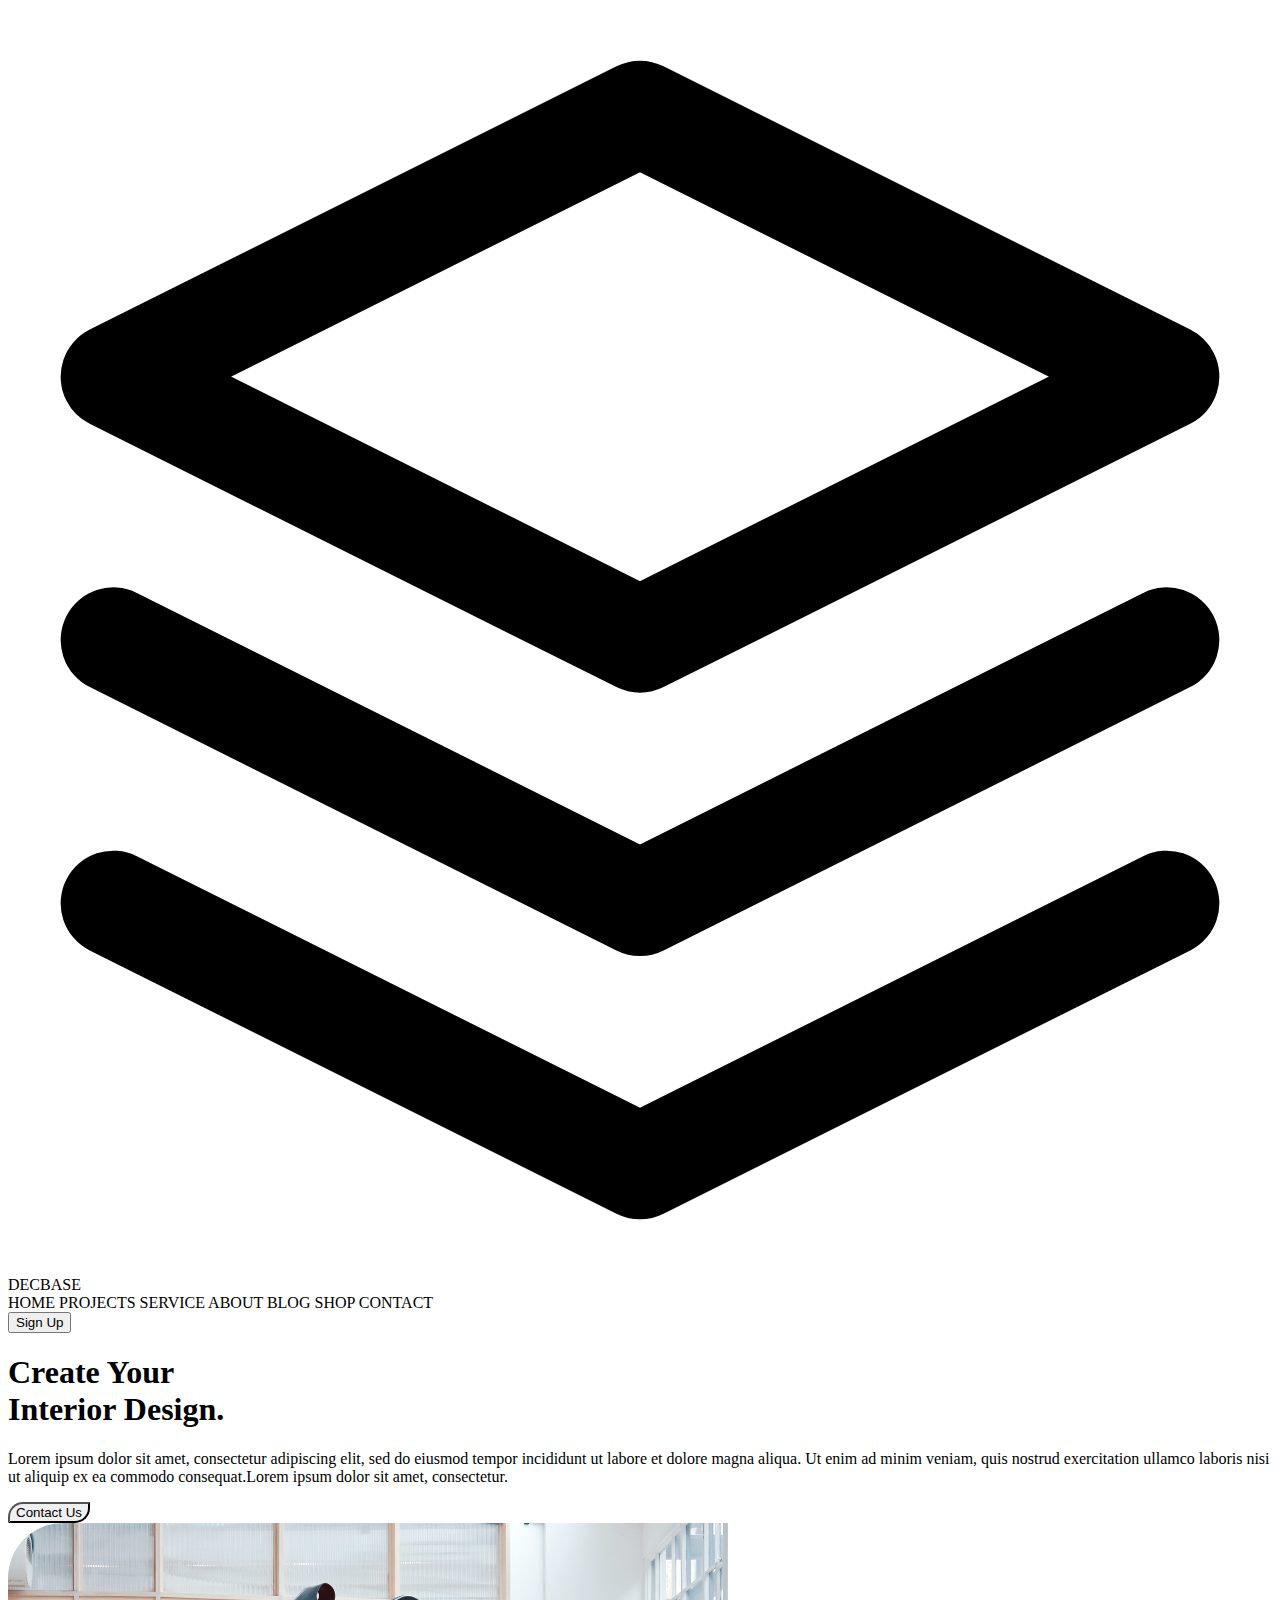
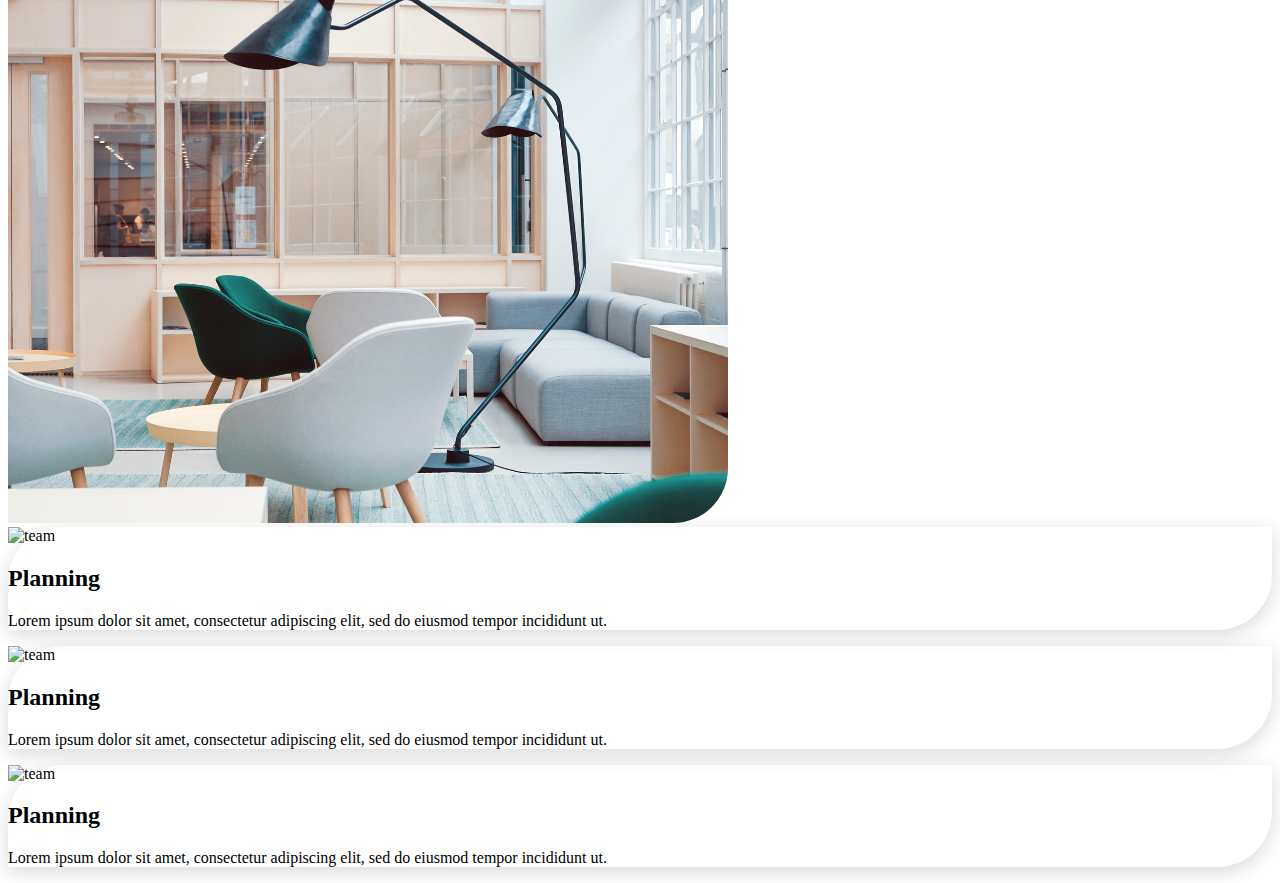
==== index.html @ ab4683fe "Demo Site" ====
<!DOCTYPE html>
<html lang="en">
<head>
    <meta charset="UTF-8">
    <title>Document</title>
    <script src="https://cdn.tailwindcss.com"></script>
    <link rel="stylesheet" href="style.css">
</head>
<body>
    
    <!-- NAVBAR -->
    <header class="text-gray-600 body-font">
        <div class="container mx-auto flex flex-wrap p-5 flex-col md:flex-row items-center">
          <a class="flex title-font font-medium items-center text-gray-900 mb-4 md:mb-0">
            <svg xmlns="http://www.w3.org/2000/svg" fill="none" stroke="currentColor" stroke-linecap="round" stroke-linejoin="round" stroke-width="2" class="w-10 h-10 text-white p-2 bg-indigo-500 rounded-full" viewBox="0 0 24 24">
              <path d="M12 2L2 7l10 5 10-5-10-5zM2 17l10 5 10-5M2 12l10 5 10-5"></path>
            </svg>
            <span class="ml-3 text-xl">DECBASE</span>
          </a>
          <nav class="md:ml-auto flex flex-wrap items-center text-base justify-center">
            <a class="mr-5 hover:text-gray-900">HOME</a>
            <a class="mr-5 hover:text-gray-900">PROJECTS</a>
            <a class="mr-5 hover:text-gray-900">SERVICE</a>
            <a class="mr-5 hover:text-gray-900">ABOUT</a>
            <a class="mr-5 hover:text-gray-900">BLOG</a>
            <a class="mr-5 hover:text-gray-900">SHOP</a>
            <a class="mr-5 hover:text-gray-900">CONTACT</a>
          </nav>
          <button class="inline-flex items-center bg-gray-100 border-0 py-1 px-3 focus:outline-none hover:bg-gray-200 rounded text-base mt-4 md:mt-0">Sign Up
          </button>
        </div>
      </header>


      <!-- HERO -->
      <section class="text-gray-600 body-font">
        <div class="container mx-auto flex px-5 py-24 md:flex-row flex-col items-center">
          <div class="lg:flex-grow md:w-1/2 lg:pr-24 md:pr-16 flex flex-col md:items-start md:text-left mb-16 md:mb-0 items-center text-center">
            <h1 class="title-font sm:text-4xl text-3xl mb-4 font-medium text-gray-900">Create Your
              <br class="hidden lg:inline-block">Interior Design.
            </h1>
            <p class="mb-8 leading-relaxed">Lorem ipsum dolor sit amet, consectetur adipiscing elit, sed do eiusmod tempor incididunt ut labore et dolore magna aliqua. Ut enim ad minim veniam, quis nostrud exercitation ullamco laboris nisi ut aliquip ex ea commodo consequat.Lorem ipsum dolor sit amet, consectetur.</p>
            <div class="flex justify-center">
              <button class="inline-flex text-white bg-indigo-500 border-0 py-2 px-6 focus:outline-none hover:bg-indigo-600 rounded text-lg rounded-border-btn">Contact Us</button>
            </div>
          </div>
          <div class="lg:max-w-xl lg:w-full md:w-1/2 w-5/6">
            <img class="object-cover object-center rounded-border" alt="hero" src="img/office.jpg">
          </div>
        </div>
      </section>

      <!-- POSHT -->
      <section class="text-gray-600 body-font">
        <div class="container py-20 mx-auto">
          <div class="flex flex-wrap">
            <div class="p-2 lg:w-1/3 md:w-1/2 w-full">
                <div class="h-full flex border-gray-200 p-7 rounded-border shadow">
                  <img alt="team" class="w-16 h-16 bg-gray-100 object-cover object-center flex-shrink-0 rounded-full mr-4" src="https://dummyimage.com/88x88">
                  <div class="flex-grow">
                    <h2 class="text-gray-700 title-font font-bold text-xl my-2">Planning</h2>
                    <p class="text-gray-500">Lorem ipsum dolor sit amet, consectetur adipiscing elit, sed do eiusmod tempor incididunt ut.</p>
                  </div>
                </div>
              </div>

            <div class="p-2 lg:w-1/3 md:w-1/2 w-full">
              <div class="h-full flex border-gray-200  p-7 rounded-border shadow">
                <img alt="team" class="w-16 h-16 bg-gray-100 object-cover object-center flex-shrink-0 rounded-full mr-4" src="https://dummyimage.com/88x88">
                <div class="flex-grow">
                  <h2 class="text-gray-700 title-font font-bold text-xl my-2">Planning</h2>
                  <p class="text-gray-500">Lorem ipsum dolor sit amet, consectetur adipiscing elit, sed do eiusmod tempor incididunt ut.</p>
                </div>
              </div>
            </div>

            <div class="p-2 lg:w-1/3 md:w-1/2 w-full">
              <div class="h-full flex border-gray-200  p-7 rounded-border shadow">
                <img alt="team" class="w-16 h-16 bg-gray-100 object-cover object-center flex-shrink-0 rounded-full mr-4" src="https://dummyimage.com/88x88">
                <div class="flex-grow">
                  <h2 class="text-gray-700 title-font font-bold text-xl my-2">Planning</h2>
                  <p class="text-gray-500">Lorem ipsum dolor sit amet, consectetur adipiscing elit, sed do eiusmod tempor incididunt ut.</p>
                </div>
              </div>
            </div>


            
          </div>
        </div>
      </section>

</body>
</html>
---- style.css ----
.rounded-border {
    border-top-left-radius: 55px;
    border-bottom-right-radius: 55px;
}

.shadow{
    box-shadow: 0 5px 20px rgb(0 0 0 / 0.15);
}

.rounded-border-btn{
    border-top-left-radius: 15px;
    border-bottom-right-radius: 15px;
}
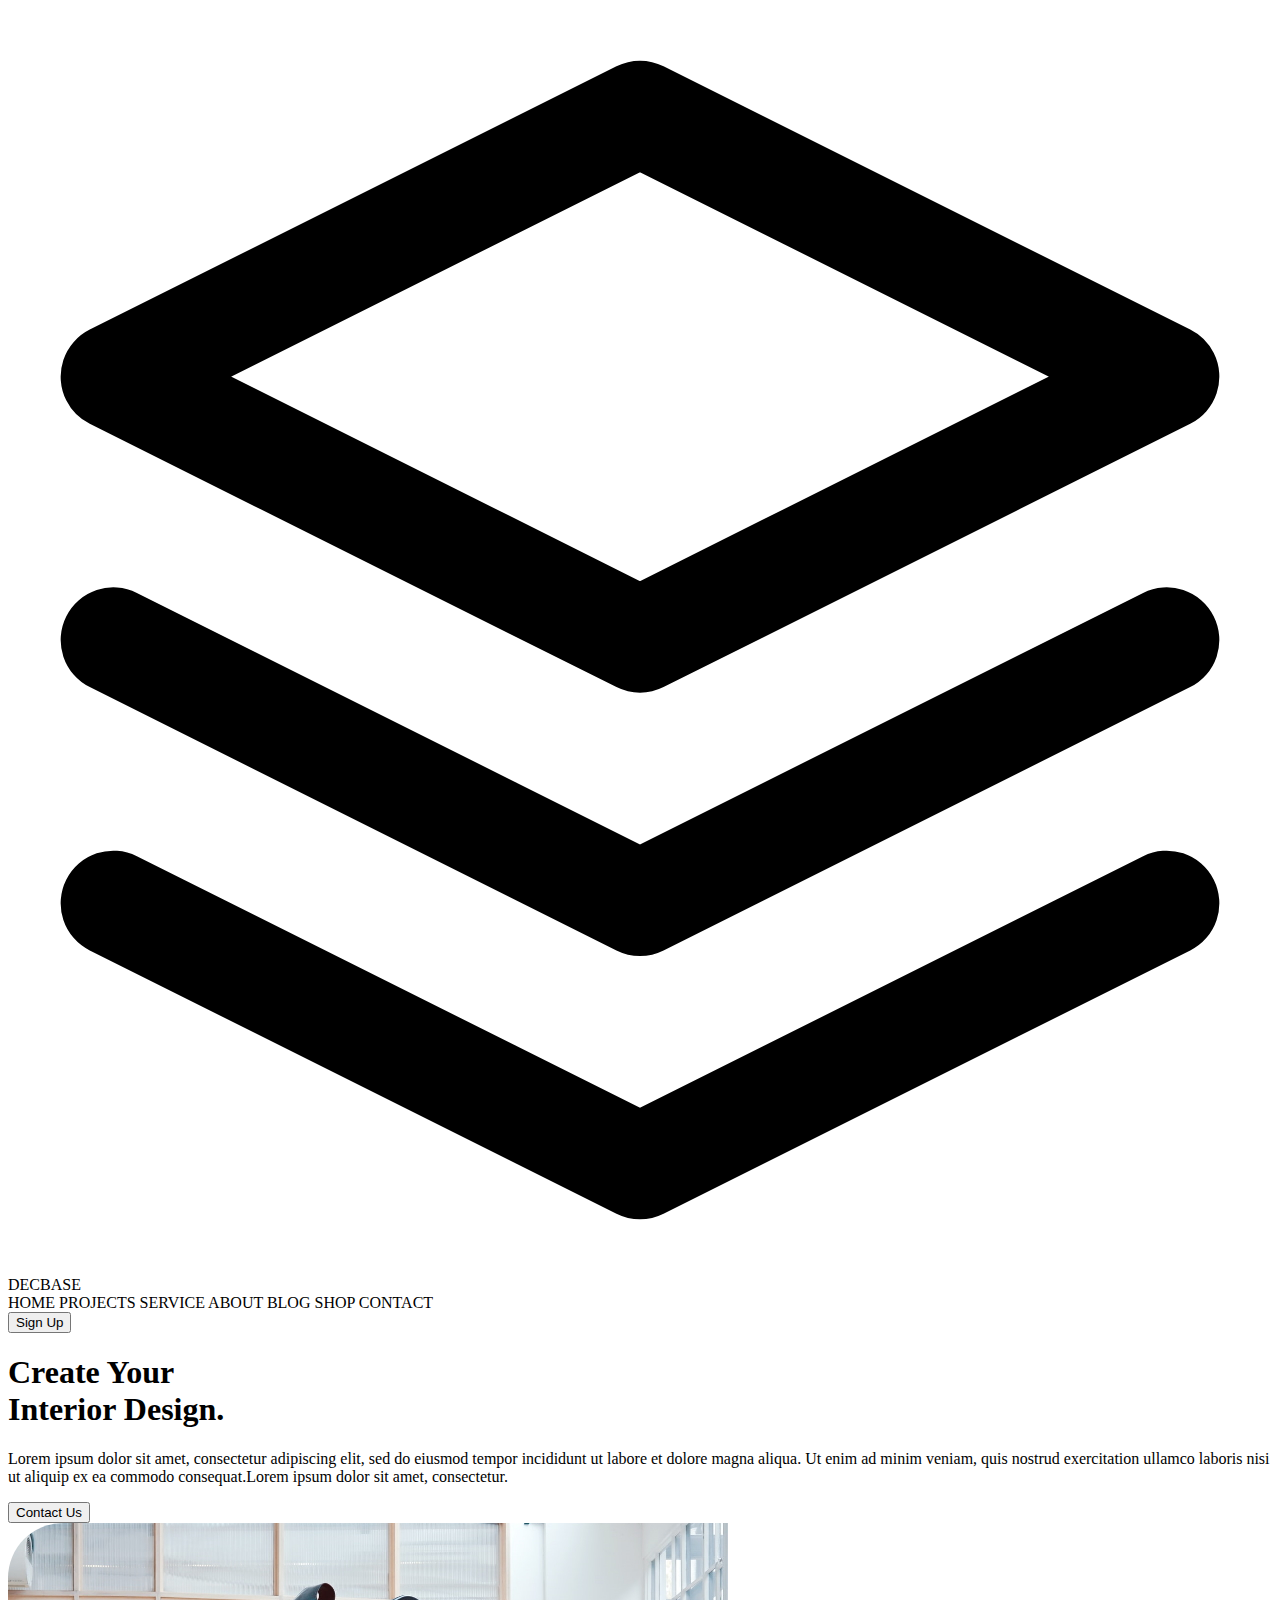
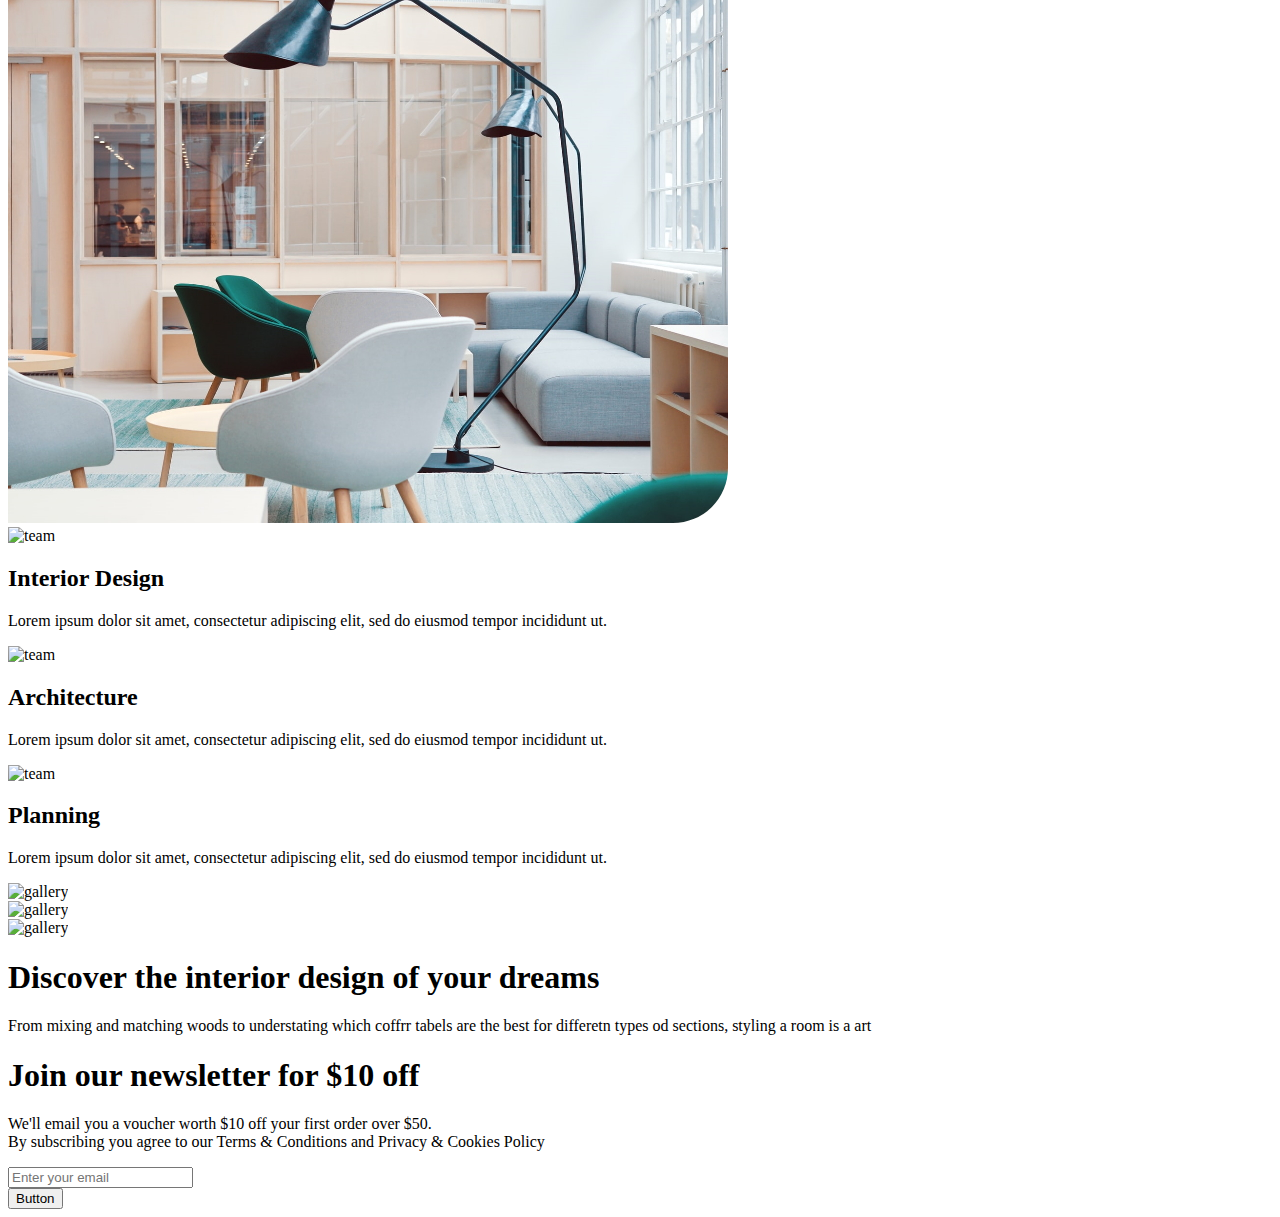
==== commit 0bf757b2: "Redesign and added new Sections" ====
--- a/index.html
+++ b/index.html
@@ -2,10 +2,11 @@
 <html lang="en">
 <head>
     <meta charset="UTF-8">
+    <meta name="viewport" content="width=device-width, initial-scale=1">
     <title>Document</title>
     <script src="https://cdn.tailwindcss.com"></script>
     <link rel="stylesheet" href="style.css">
-</head>
+  </head>
 <body>
     
     <!-- NAVBAR -->
@@ -26,7 +27,7 @@
             <a class="mr-5 hover:text-gray-900">SHOP</a>
             <a class="mr-5 hover:text-gray-900">CONTACT</a>
           </nav>
-          <button class="inline-flex items-center bg-gray-100 border-0 py-1 px-3 focus:outline-none hover:bg-gray-200 rounded text-base mt-4 md:mt-0">Sign Up
+          <button class="inline-flex items-center text-white font-normal bg-gray-900 py-1 px-5 focus:outline-none hover:bg-orange-500 text-base mt-4 md:mt-0">Sign Up
           </button>
         </div>
       </header>
@@ -35,13 +36,13 @@
       <!-- HERO -->
       <section class="text-gray-600 body-font">
         <div class="container mx-auto flex px-5 py-24 md:flex-row flex-col items-center">
-          <div class="lg:flex-grow md:w-1/2 lg:pr-24 md:pr-16 flex flex-col md:items-start md:text-left mb-16 md:mb-0 items-center text-center">
+          <div class="lg:flex-grow md:w-1/2 lg:pr-24 md:pr-16 flex flex-col md:items-start md:text-left mb-16 md:mb-0 items-center">
             <h1 class="title-font sm:text-4xl text-3xl mb-4 font-medium text-gray-900">Create Your
               <br class="hidden lg:inline-block">Interior Design.
             </h1>
             <p class="mb-8 leading-relaxed">Lorem ipsum dolor sit amet, consectetur adipiscing elit, sed do eiusmod tempor incididunt ut labore et dolore magna aliqua. Ut enim ad minim veniam, quis nostrud exercitation ullamco laboris nisi ut aliquip ex ea commodo consequat.Lorem ipsum dolor sit amet, consectetur.</p>
             <div class="flex justify-center">
-              <button class="inline-flex text-white bg-indigo-500 border-0 py-2 px-6 focus:outline-none hover:bg-indigo-600 rounded text-lg rounded-border-btn">Contact Us</button>
+              <button class="inline-flex text-white bg-gray-900 border-0 py-2 px-6 focus:outline-none hover:bg-orange-500	 text-lg">Contact Us</button>
             </div>
           </div>
           <div class="lg:max-w-xl lg:w-full md:w-1/2 w-5/6">
@@ -50,45 +51,86 @@
         </div>
       </section>
 
-      <!-- POSHT -->
-      <section class="text-gray-600 body-font">
+      <!-- SERVICE -->
+      <section class="text-gray-600 body-font bg-slate-50">
         <div class="container py-20 mx-auto">
           <div class="flex flex-wrap">
+            
             <div class="p-2 lg:w-1/3 md:w-1/2 w-full">
-                <div class="h-full flex border-gray-200 p-7 rounded-border shadow">
-                  <img alt="team" class="w-16 h-16 bg-gray-100 object-cover object-center flex-shrink-0 rounded-full mr-4" src="https://dummyimage.com/88x88">
+                <div class="h-full flex border-gray-200 p-7 items-center">
+                  <img alt="team" class="w-16 h-16 bg-gray-100 object-cover object-center flex-shrink-0 rounded-full mr-10" src="https://dummyimage.com/88x88">
+                  <div class="flex-grow">
+                    <h2 class="text-gray-700 title-font font-bold text-xl my-2">Interior Design</h2>
+                    <p class="text-gray-500">Lorem ipsum dolor sit amet, consectetur adipiscing elit, sed do eiusmod tempor incididunt ut.</p>
+                  </div>
+                </div>
+              </div>
+
+              <div class="p-2 lg:w-1/3 md:w-1/2 w-full">
+                <div class="h-full flex border-gray-200 p-7 items-center">
+                  <img alt="team" class="w-16 h-16 bg-gray-100 object-cover object-center flex-shrink-0 rounded-full mr-10" src="https://dummyimage.com/88x88">
+                  <div class="flex-grow">
+                    <h2 class="text-gray-700 title-font font-bold text-xl my-2">Architecture</h2>
+                    <p class="text-gray-500">Lorem ipsum dolor sit amet, consectetur adipiscing elit, sed do eiusmod tempor incididunt ut.</p>
+                  </div>
+                </div>
+              </div>
+
+              <div class="p-2 lg:w-1/3 md:w-1/2 w-full">
+                <div class="h-full flex border-gray-200 p-7 items-center">
+                  <img alt="team" class="w-16 h-16 bg-gray-100 object-cover object-center flex-shrink-0 rounded-full mr-10" src="https://dummyimage.com/88x88">
                   <div class="flex-grow">
                     <h2 class="text-gray-700 title-font font-bold text-xl my-2">Planning</h2>
                     <p class="text-gray-500">Lorem ipsum dolor sit amet, consectetur adipiscing elit, sed do eiusmod tempor incididunt ut.</p>
                   </div>
                 </div>
               </div>
-
-            <div class="p-2 lg:w-1/3 md:w-1/2 w-full">
-              <div class="h-full flex border-gray-200  p-7 rounded-border shadow">
-                <img alt="team" class="w-16 h-16 bg-gray-100 object-cover object-center flex-shrink-0 rounded-full mr-4" src="https://dummyimage.com/88x88">
-                <div class="flex-grow">
-                  <h2 class="text-gray-700 title-font font-bold text-xl my-2">Planning</h2>
-                  <p class="text-gray-500">Lorem ipsum dolor sit amet, consectetur adipiscing elit, sed do eiusmod tempor incididunt ut.</p>
-                </div>
-              </div>
-            </div>
-
-            <div class="p-2 lg:w-1/3 md:w-1/2 w-full">
-              <div class="h-full flex border-gray-200  p-7 rounded-border shadow">
-                <img alt="team" class="w-16 h-16 bg-gray-100 object-cover object-center flex-shrink-0 rounded-full mr-4" src="https://dummyimage.com/88x88">
-                <div class="flex-grow">
-                  <h2 class="text-gray-700 title-font font-bold text-xl my-2">Planning</h2>
-                  <p class="text-gray-500">Lorem ipsum dolor sit amet, consectetur adipiscing elit, sed do eiusmod tempor incididunt ut.</p>
-                </div>
-              </div>
-            </div>
-
-
             
           </div>
         </div>
       </section>
 
+      <!-- GALLERY -->
+      <section class="text-gray-600 body-font">
+        <div class="container px-5 py-24 mx-auto flex flex-wrap">
+          <div class="flex flex-wrap md:-m-2 -m-1">
+            <div class="flex flex-wrap w-1/2">
+              <div class="md:p-2 p-1 w-1/2">
+                <img alt="gallery" class="w-full object-cover h-full object-center block" src="https://dummyimage.com/500x300">
+              </div>
+              <div class="md:p-2 p-1 w-1/2">
+                <img alt="gallery" class="w-full object-cover h-full object-center block" src="https://dummyimage.com/501x301">
+              </div>
+              <div class="md:p-2 p-1 w-full">
+                <img alt="gallery" class="w-full h-full object-cover object-center block" src="https://dummyimage.com/600x360">
+              </div>
+            </div>
+            <div class="flex flex-wrap w-1/2">
+              <div class="md:p-2 p-1 w-full">
+                <h1 class="sm:text-3xl text-2xl font-medium title-font text-gray-900 lg:mb-0 mb-4">Discover the interior design of your dreams</h1>
+               <p class="mx-auto leading-relaxed text-base">From mixing and matching woods to understating which coffrr tabels are the best for differetn types od sections, styling a room is a art</p>
+              </div>
+            </div>
+          </div>
+        </div>
+      </section>
+
+      <!-- SUBCRIBE -->
+      <section class="text-gray-600 body-font bg-slate-50">
+        <div class="container mx-auto flex flex-col px-5 py-24 justify-center items-center">
+          <div class="w-full md:w-2/3 flex flex-col mb-16 items-center text-center">
+            <h1 class="title-font sm:text-4xl text-3xl mb-4 font-medium text-gray-900">Join our newsletter for $10 off</h1>
+            <p class="mb-8 leading-relaxed tracking-widest">We'll email you a voucher worth $10 off your first order over $50. <br> By subscribing you agree to our Terms & Conditions and Privacy & Cookies Policy </p>
+            <div class="flex flex-wrap w-full justify-center items-">
+              <div class="relative mr-4 lg:w-full xl:w-1/2 w-2/4 md:w-full text-left">
+                <input type="text" id="hero-field" name="hero-field" placeholder="Enter your email" class="w-full border border-gray-900 text-gray-700 py-1 px-3 leading-8">
+              </div>
+              <button class="text-white bg-gray-900 hover:bg-orange-500 py-2 px-6 text-base -mx-4">Button</button>
+            </div>
+          </div>
+        </div>
+      </section>
+
+    
 </body>
-</html>+</html>
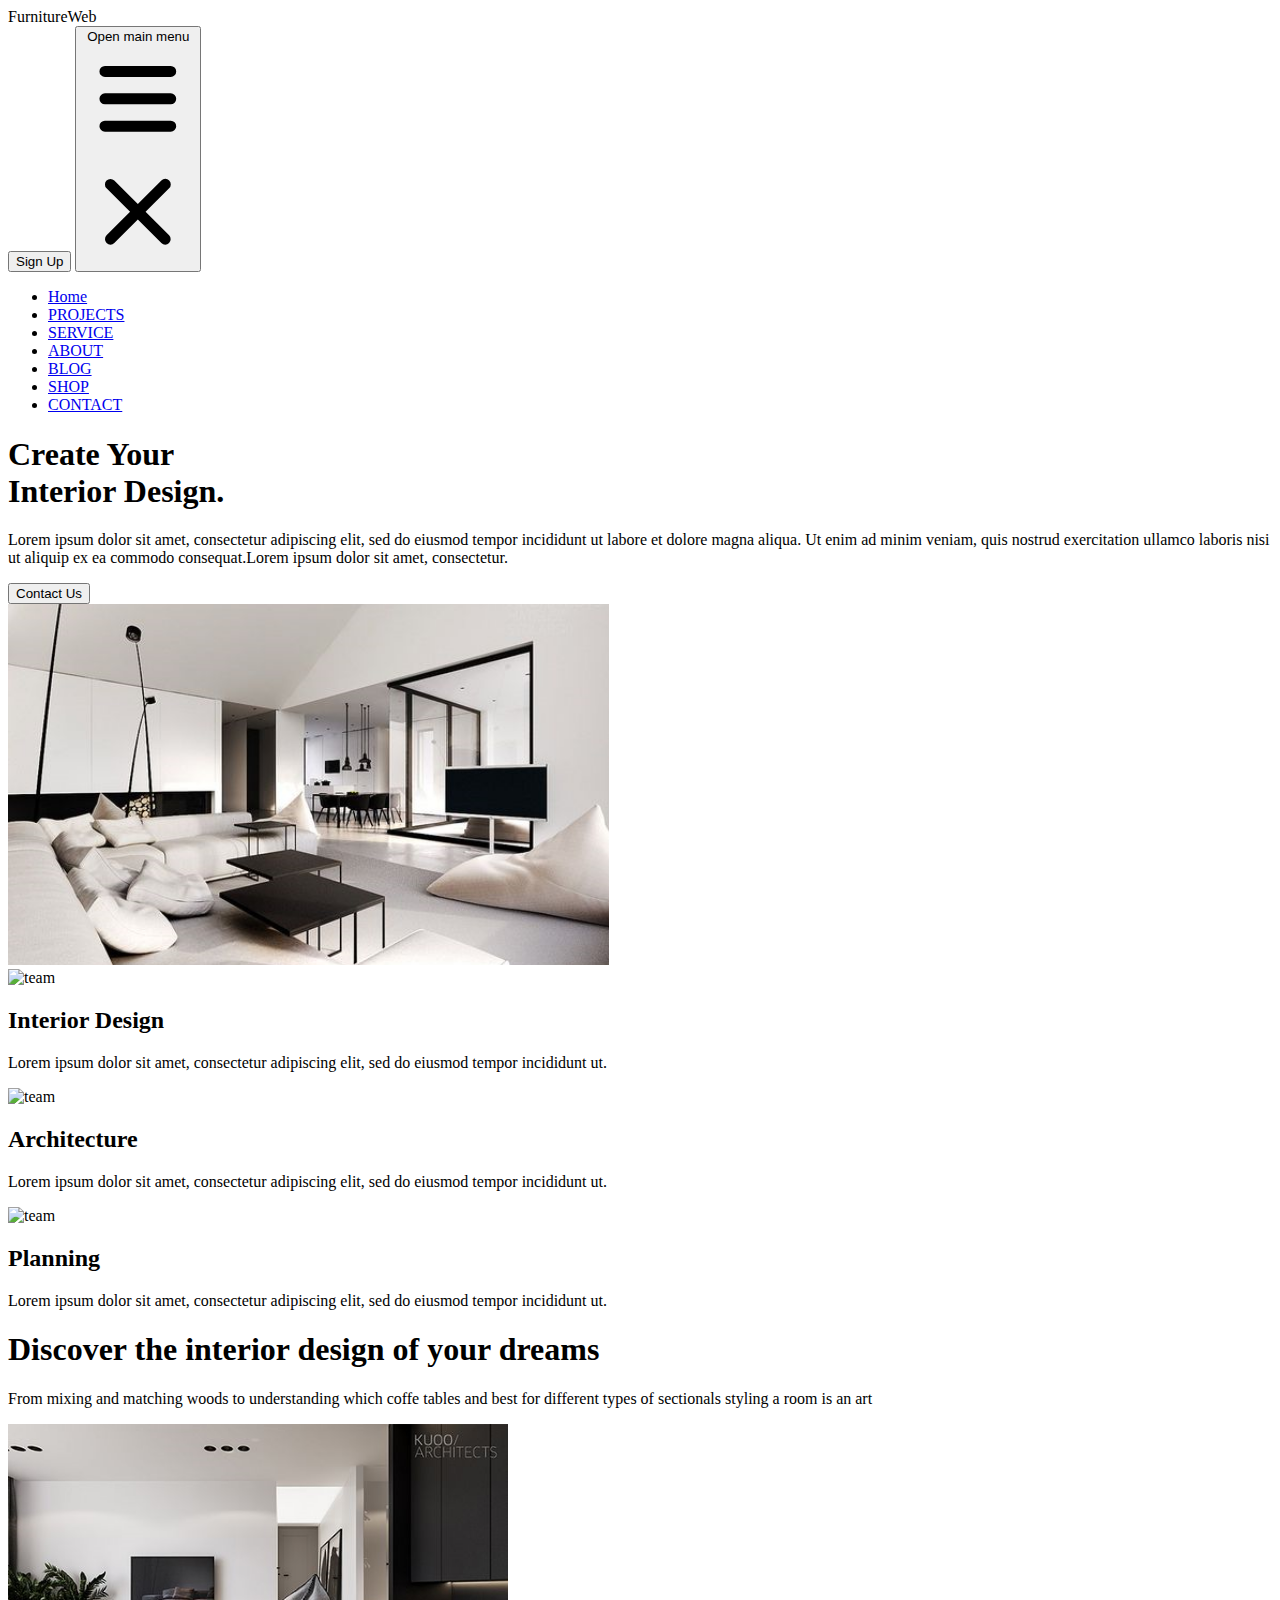
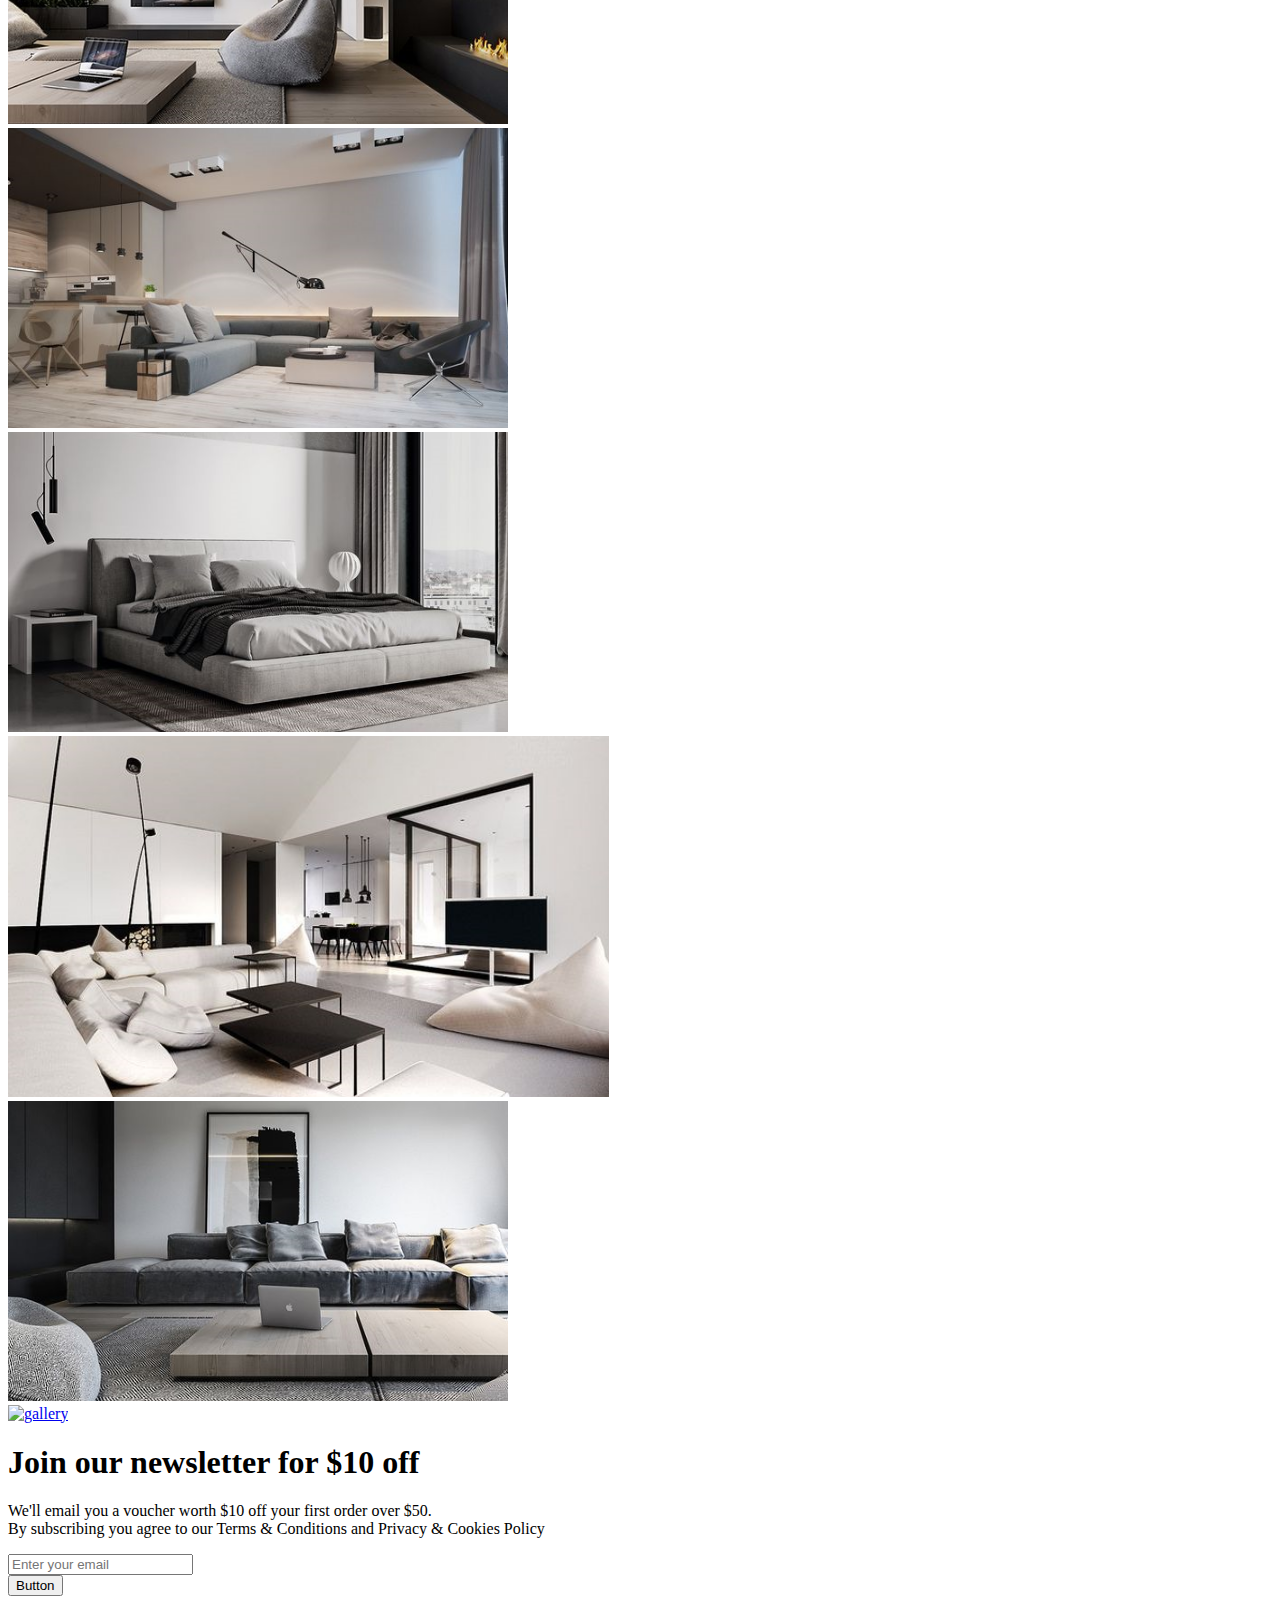
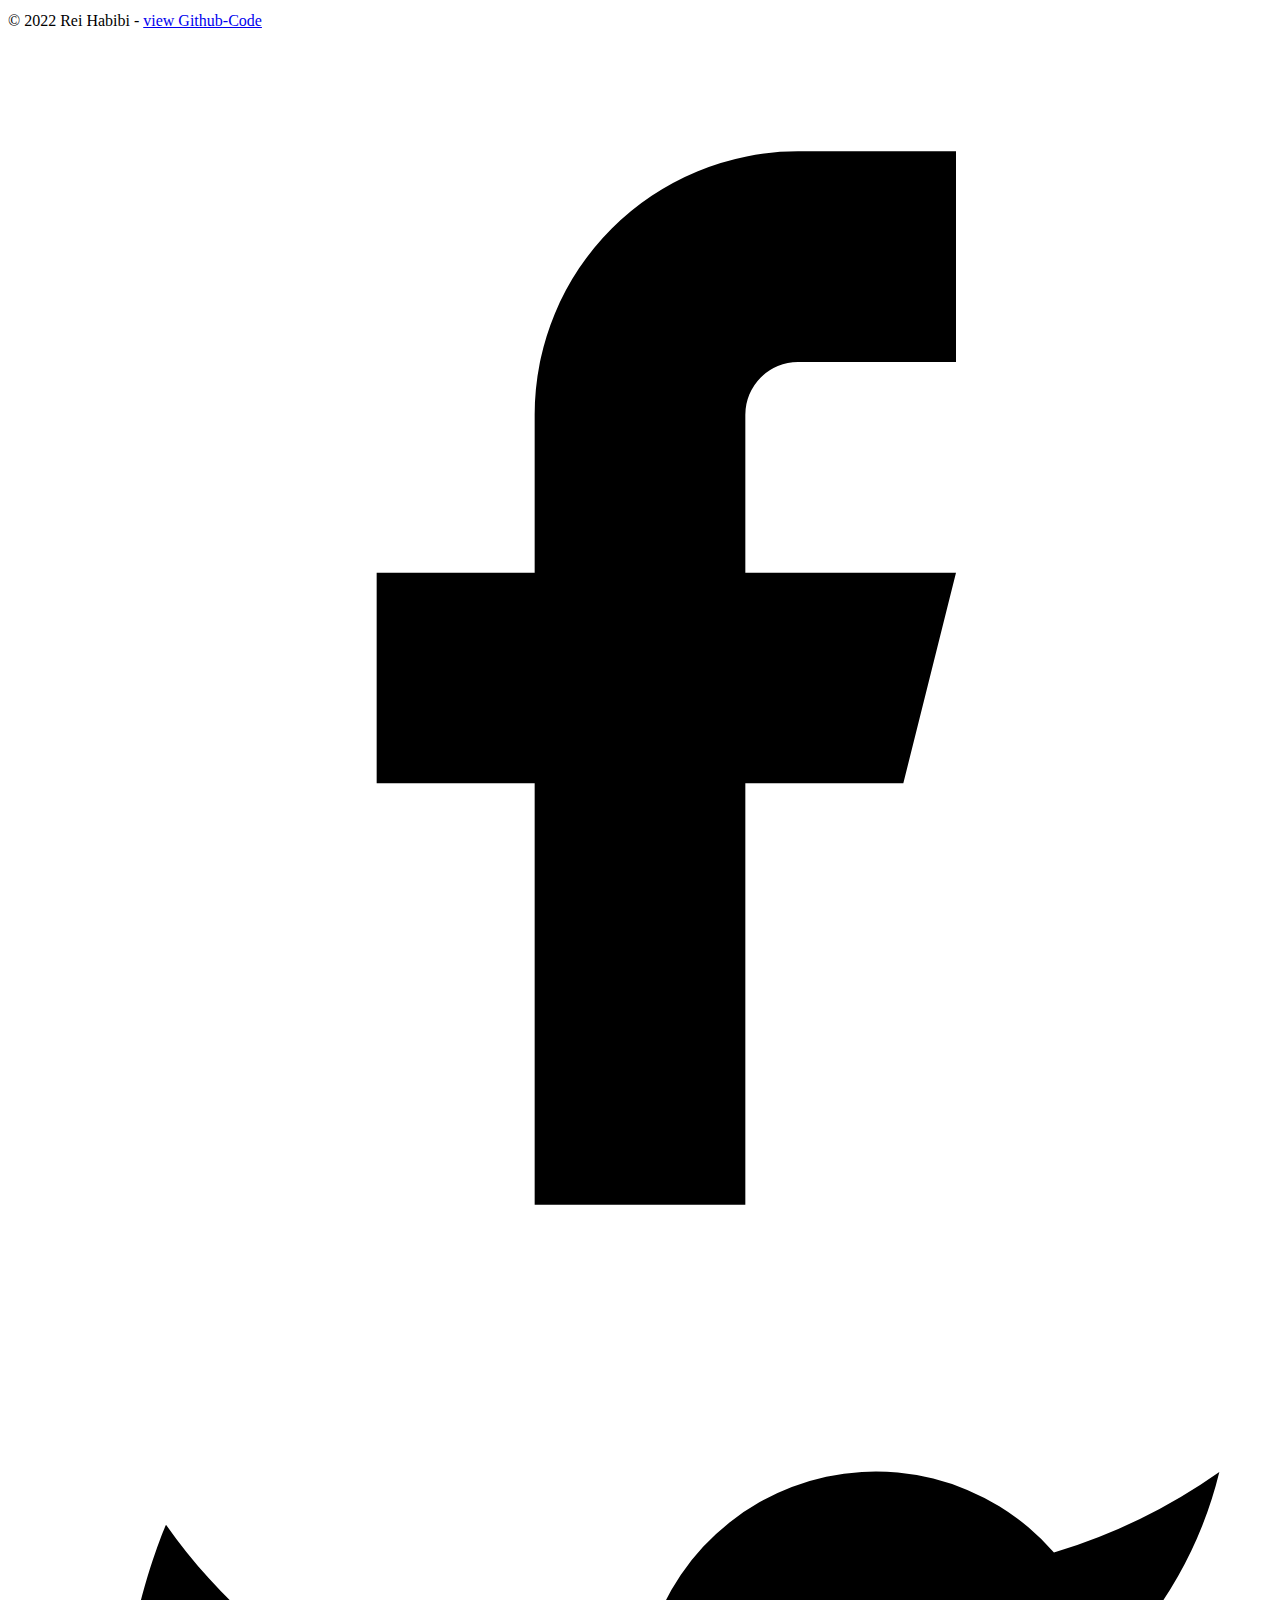
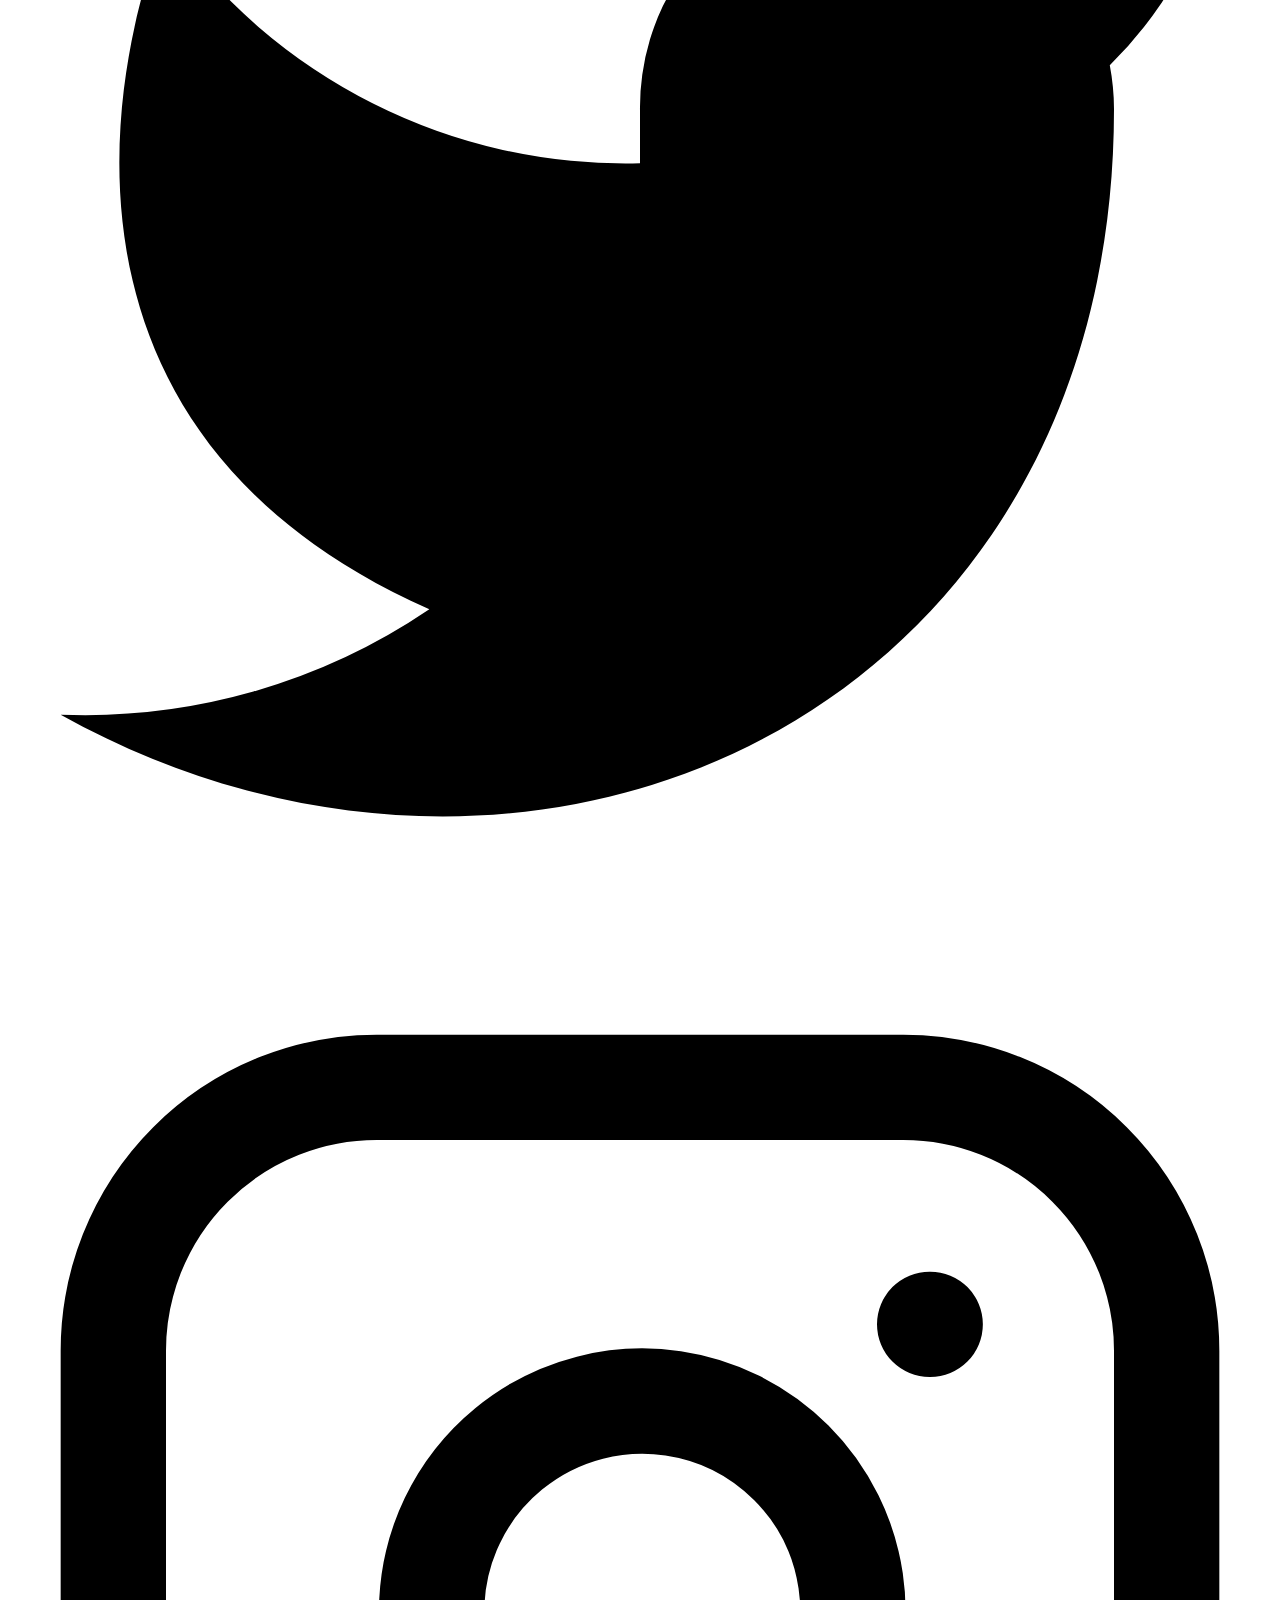
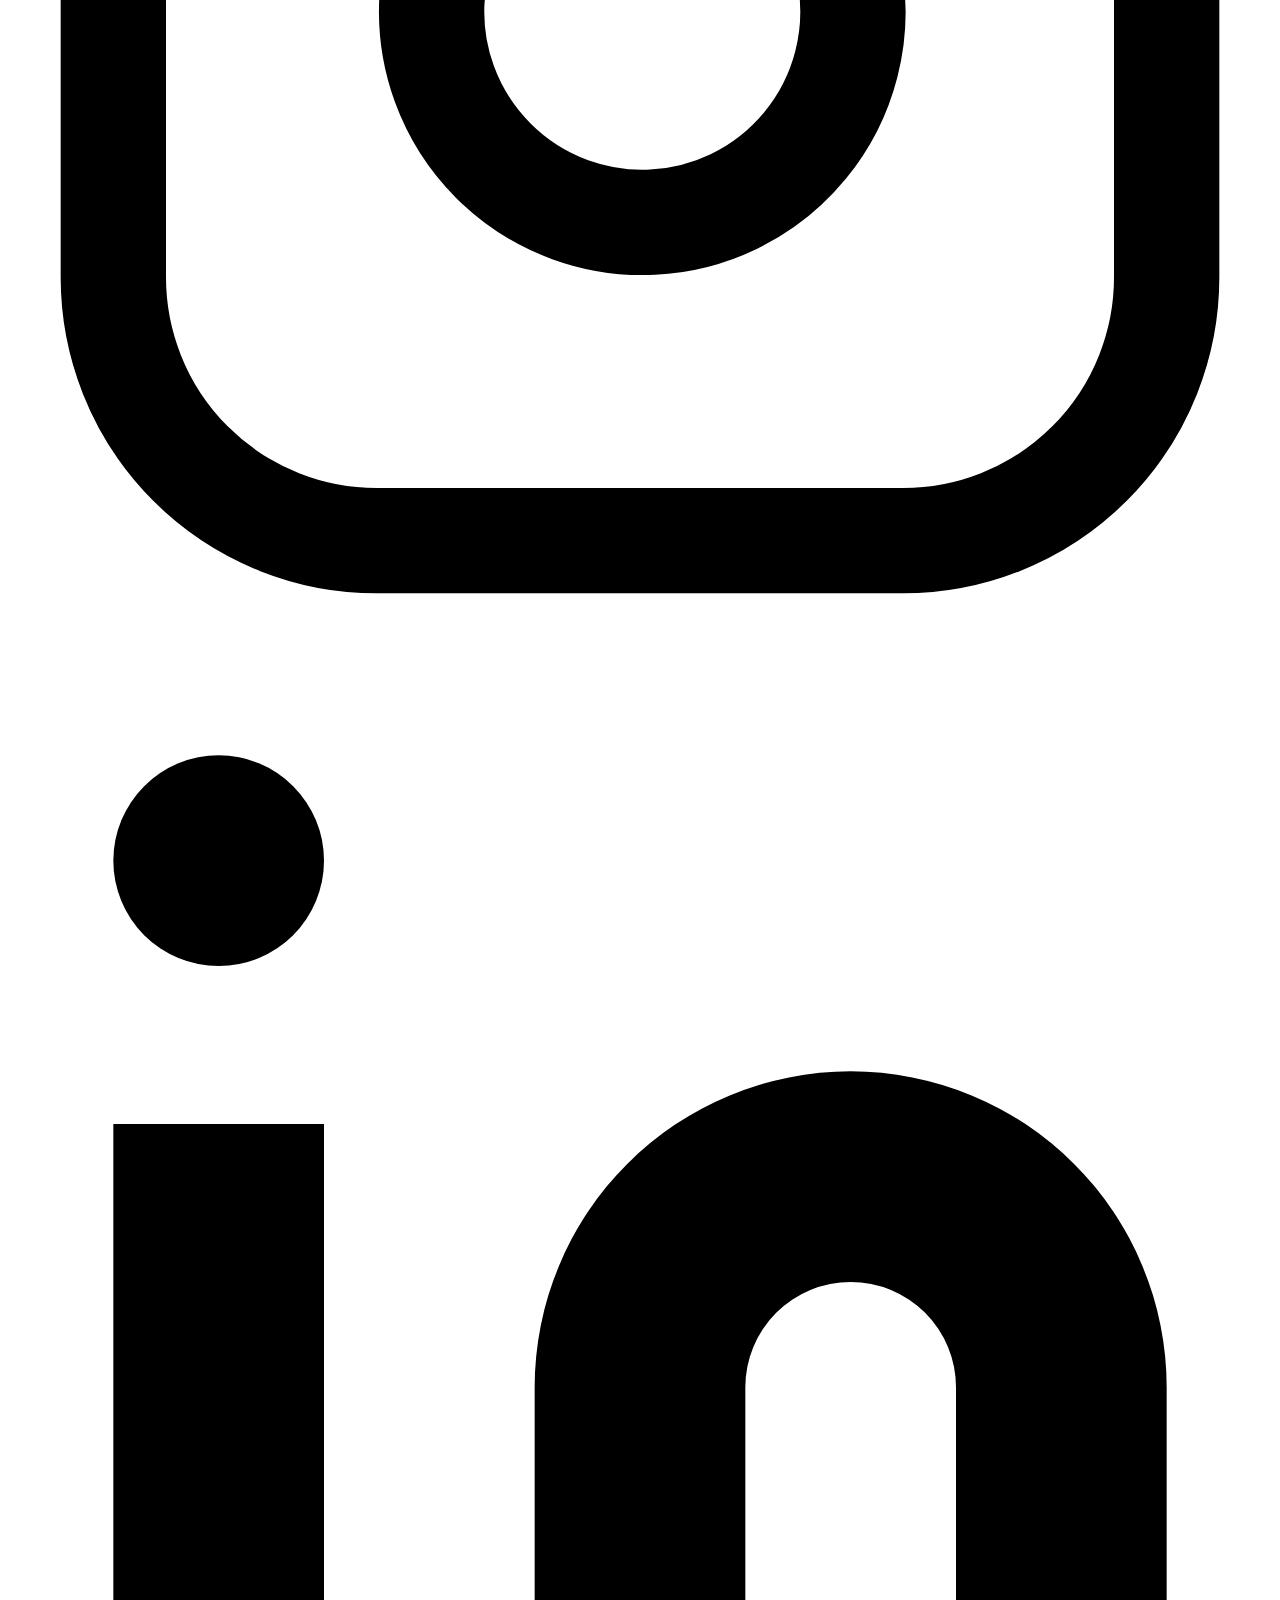
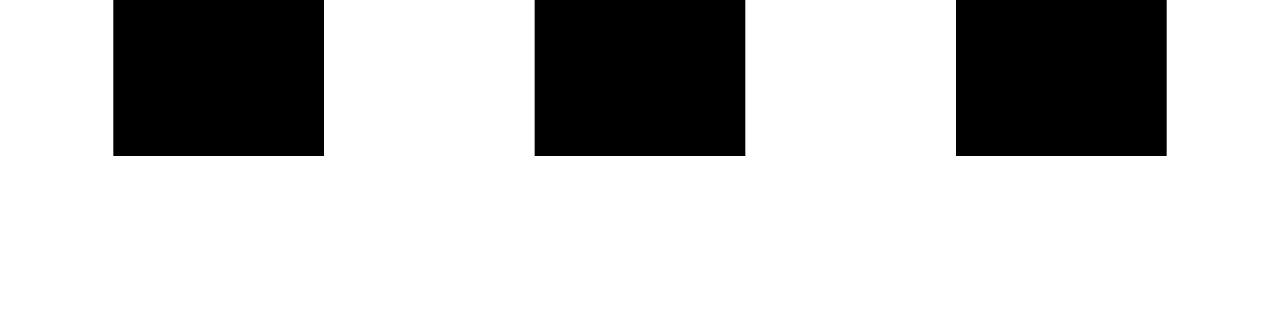
==== commit 30801463: "Redesign , added img gallery" ====
--- a/index.html
+++ b/index.html
@@ -3,34 +3,52 @@
 <head>
     <meta charset="UTF-8">
     <meta name="viewport" content="width=device-width, initial-scale=1">
-    <title>Document</title>
+    <title>Furniture Website</title>
     <script src="https://cdn.tailwindcss.com"></script>
+    <link rel="stylesheet" href="https://unpkg.com/flowbite@1.4.1/dist/flowbite.min.css" /> <!-- flowbite -->
     <link rel="stylesheet" href="style.css">
   </head>
 <body>
-    
-    <!-- NAVBAR -->
-    <header class="text-gray-600 body-font">
-        <div class="container mx-auto flex flex-wrap p-5 flex-col md:flex-row items-center">
-          <a class="flex title-font font-medium items-center text-gray-900 mb-4 md:mb-0">
-            <svg xmlns="http://www.w3.org/2000/svg" fill="none" stroke="currentColor" stroke-linecap="round" stroke-linejoin="round" stroke-width="2" class="w-10 h-10 text-white p-2 bg-indigo-500 rounded-full" viewBox="0 0 24 24">
-              <path d="M12 2L2 7l10 5 10-5-10-5zM2 17l10 5 10-5M2 12l10 5 10-5"></path>
-            </svg>
-            <span class="ml-3 text-xl">DECBASE</span>
-          </a>
-          <nav class="md:ml-auto flex flex-wrap items-center text-base justify-center">
-            <a class="mr-5 hover:text-gray-900">HOME</a>
-            <a class="mr-5 hover:text-gray-900">PROJECTS</a>
-            <a class="mr-5 hover:text-gray-900">SERVICE</a>
-            <a class="mr-5 hover:text-gray-900">ABOUT</a>
-            <a class="mr-5 hover:text-gray-900">BLOG</a>
-            <a class="mr-5 hover:text-gray-900">SHOP</a>
-            <a class="mr-5 hover:text-gray-900">CONTACT</a>
-          </nav>
-          <button class="inline-flex items-center text-white font-normal bg-gray-900 py-1 px-5 focus:outline-none hover:bg-orange-500 text-base mt-4 md:mt-0">Sign Up
+       
+      <!-- NAVBAR -->
+      <nav class="bg-white border-gray-200 px-2 sm:px-4 py-2.5 rounded dark:bg-gray-800">
+        <div class="container flex flex-wrap justify-between items-center mx-auto my-7">
+            <span class="self-center text-xl font-semibold whitespace-nowrap dark:text-white">FurnitureWeb</span>
+        <div class="flex md:order-2">
+            <button type="button" class="text-white bg-gray-900 hover:bg-gray-600 focus:ring-4 focus:outline-none focus:ring-blue-300 font-medium text-sm px-7 py-2.5 text-center mr-3 md:mr-0 dark:orange-500 dark:hover:bg-blue-700 dark:focus:ring-orange-500 ">Sign Up</button>
+            <button data-collapse-toggle="mobile-menu-4" type="button" class="inline-flex items-center p-2 text-sm text-gray-500 rounded-lg md:hidden hover:bg-gray-100 focus:outline-none focus:ring-2 focus:ring-gray-200 dark:text-gray-400 dark:hover:bg-gray-700 dark:focus:ring-gray-600" aria-controls="mobile-menu-4" aria-expanded="false">
+            <span class="sr-only">Open main menu</span>
+            <svg class="w-6 h-6" fill="currentColor" viewBox="0 0 20 20" xmlns="http://www.w3.org/2000/svg"><path fill-rule="evenodd" d="M3 5a1 1 0 011-1h12a1 1 0 110 2H4a1 1 0 01-1-1zM3 10a1 1 0 011-1h12a1 1 0 110 2H4a1 1 0 01-1-1zM3 15a1 1 0 011-1h12a1 1 0 110 2H4a1 1 0 01-1-1z" clip-rule="evenodd"></path></svg>
+            <svg class="hidden w-6 h-6" fill="currentColor" viewBox="0 0 20 20" xmlns="http://www.w3.org/2000/svg"><path fill-rule="evenodd" d="M4.293 4.293a1 1 0 011.414 0L10 8.586l4.293-4.293a1 1 0 111.414 1.414L11.414 10l4.293 4.293a1 1 0 01-1.414 1.414L10 11.414l-4.293 4.293a1 1 0 01-1.414-1.414L8.586 10 4.293 5.707a1 1 0 010-1.414z" clip-rule="evenodd"></path></svg>
           </button>
         </div>
-      </header>
+        <div class="hidden justify-between items-center w-full md:flex md:w-auto md:order-1" id="mobile-menu-4">
+          <ul class="flex flex-col mt-4 md:flex-row md:space-x-8 md:mt-0 md:text-base md:font-medium">
+            <li>
+              <a href="#" class="block py-2 pr-4 pl-3 font-bold text-white bg-gray-600 rounded md:bg-transparent md:text-black md:p-0 dark:text-white" aria-current="page">Home</a>
+            </li>
+            <li>
+              <a href="#" class="block py-2 pr-4 pl-3 text-gray-600 border-b border-gray-100 hover:bg-gray-50 md:hover:bg-transparent md:border-0 md:hover:text-black md:p-0 md:dark:hover:text-white dark:text-gray-400 dark:hover:bg-gray-700 dark:hover:text-white md:dark:hover:bg-transparent dark:border-gray-700">PROJECTS</a>
+            </li>
+            <li>
+              <a href="#" class="block py-2 pr-4 pl-3 text-gray-600 border-b border-gray-100 hover:bg-gray-50 md:hover:bg-transparent md:border-0 md:hover:text-black md:p-0 md:dark:hover:text-white dark:text-gray-400 dark:hover:bg-gray-700 dark:hover:text-white md:dark:hover:bg-transparent dark:border-gray-700">SERVICE</a>
+            </li>
+            <li>
+              <a href="#" class="block py-2 pr-4 pl-3 text-gray-600 border-b border-gray-100 hover:bg-gray-50 md:hover:bg-transparent md:border-0 md:hover:text-black md:p-0 md:dark:hover:text-white dark:text-gray-400 dark:hover:bg-gray-700 dark:hover:text-white md:dark:hover:bg-transparent dark:border-gray-700">ABOUT</a>
+            </li>
+            <li>
+              <a href="#" class="block py-2 pr-4 pl-3 text-gray-600 border-b border-gray-100 hover:bg-gray-50 md:hover:bg-transparent md:border-0 md:hover:text-black md:p-0 md:dark:hover:text-white dark:text-gray-400 dark:hover:bg-gray-700 dark:hover:text-white md:dark:hover:bg-transparent dark:border-gray-700">BLOG</a>
+            </li>
+            <li>
+              <a href="#" class="block py-2 pr-4 pl-3 text-gray-600 border-b border-gray-100 hover:bg-gray-50 md:hover:bg-transparent md:border-0 md:hover:text-black md:p-0 md:dark:hover:text-white dark:text-gray-400 dark:hover:bg-gray-700 dark:hover:text-white md:dark:hover:bg-transparent dark:border-gray-700">SHOP</a>
+            </li>
+            <li>
+              <a href="#" class="block py-2 pr-4 pl-3 text-gray-600 border-b border-gray-100 hover:bg-gray-50 md:hover:bg-transparent md:border-0 md:hover:text-black md:p-0 md:dark:hover:text-white dark:text-gray-400 dark:hover:bg-gray-700 dark:hover:text-white md:dark:hover:bg-transparent dark:border-gray-700">CONTACT</a>
+            </li>
+          </ul>
+        </div>
+        </div>
+      </nav>
 
 
       <!-- HERO -->
@@ -42,17 +60,17 @@
             </h1>
             <p class="mb-8 leading-relaxed">Lorem ipsum dolor sit amet, consectetur adipiscing elit, sed do eiusmod tempor incididunt ut labore et dolore magna aliqua. Ut enim ad minim veniam, quis nostrud exercitation ullamco laboris nisi ut aliquip ex ea commodo consequat.Lorem ipsum dolor sit amet, consectetur.</p>
             <div class="flex justify-center">
-              <button class="inline-flex text-white bg-gray-900 border-0 py-2 px-6 focus:outline-none hover:bg-orange-500	 text-lg">Contact Us</button>
+              <button class="inline-flex text-white bg-gray-900 border-0 py-2 px-6 focus:outline-none hover:bg-gray-700	text-lg">Contact Us</button>
             </div>
           </div>
           <div class="lg:max-w-xl lg:w-full md:w-1/2 w-5/6">
-            <img class="object-cover object-center rounded-border" alt="hero" src="img/office.jpg">
+            <img class="object-cover object-center" alt="hero" src="img/Gallery/room1.png">
           </div>
         </div>
       </section>
 
       <!-- SERVICE -->
-      <section class="text-gray-600 body-font bg-slate-50">
+      <section class="text-gray-600 body-font bg-stone-50">
         <div class="container py-20 mx-auto">
           <div class="flex flex-wrap">
             
@@ -93,22 +111,31 @@
       <!-- GALLERY -->
       <section class="text-gray-600 body-font">
         <div class="container px-5 py-24 mx-auto flex flex-wrap">
+          <div class="flex w-full mb-20 flex-wrap justify-center">
+            <h1 class="sm:text-3xl text-2xl font-medium title-font text-gray-900 mb-4">Discover the interior design of your dreams</h1>
+            <p class="mx-auto leading-relaxed text-base">From mixing and matching woods to understanding which coffe tables and best for different types of sectionals styling a room is an art</p>
+          </div>
           <div class="flex flex-wrap md:-m-2 -m-1">
             <div class="flex flex-wrap w-1/2">
               <div class="md:p-2 p-1 w-1/2">
-                <img alt="gallery" class="w-full object-cover h-full object-center block" src="https://dummyimage.com/500x300">
-              </div>
-              <div class="md:p-2 p-1 w-1/2">
-                <img alt="gallery" class="w-full object-cover h-full object-center block" src="https://dummyimage.com/501x301">
+                <img alt="gallery" class="w-full object-cover h-full object-center block" src="img/Gallery/room2.png">
+              </div>
+              <div class="md:p-2 p-1 w-1/2">
+                <img alt="gallery" class="w-full object-cover h-full object-center block" src="img/Gallery/room5.png">
               </div>
               <div class="md:p-2 p-1 w-full">
-                <img alt="gallery" class="w-full h-full object-cover object-center block" src="https://dummyimage.com/600x360">
+                <img alt="gallery" class="w-full h-full object-cover object-center block" src="img/Gallery/room3.png">
               </div>
             </div>
             <div class="flex flex-wrap w-1/2">
               <div class="md:p-2 p-1 w-full">
-                <h1 class="sm:text-3xl text-2xl font-medium title-font text-gray-900 lg:mb-0 mb-4">Discover the interior design of your dreams</h1>
-               <p class="mx-auto leading-relaxed text-base">From mixing and matching woods to understating which coffrr tabels are the best for differetn types od sections, styling a room is a art</p>
+                <img alt="gallery" class="w-full h-full object-cover object-center block" src="img/Gallery/room1.png">
+              </div>
+              <div class="md:p-2 p-1 w-1/2">
+                <img alt="gallery" class="w-full object-cover h-full object-center block" src="img/Gallery/room4.png">
+              </div>
+              <div class="md:p-2 p-1 w-1/2">
+                <a href="https://www.w3schools.com"> <img alt="gallery" class="w-full object-cover h-full object-center block" src=""> </a>
               </div>
             </div>
           </div>
@@ -116,8 +143,8 @@
       </section>
 
       <!-- SUBCRIBE -->
-      <section class="text-gray-600 body-font bg-slate-50">
-        <div class="container mx-auto flex flex-col px-5 py-24 justify-center items-center">
+      <section class="text-gray-600 body-font bg-stone-50">
+        <div class="container mx-auto flex flex-col px-5 pt-24 justify-center items-center">
           <div class="w-full md:w-2/3 flex flex-col mb-16 items-center text-center">
             <h1 class="title-font sm:text-4xl text-3xl mb-4 font-medium text-gray-900">Join our newsletter for $10 off</h1>
             <p class="mb-8 leading-relaxed tracking-widest">We'll email you a voucher worth $10 off your first order over $50. <br> By subscribing you agree to our Terms & Conditions and Privacy & Cookies Policy </p>
@@ -125,12 +152,49 @@
               <div class="relative mr-4 lg:w-full xl:w-1/2 w-2/4 md:w-full text-left">
                 <input type="text" id="hero-field" name="hero-field" placeholder="Enter your email" class="w-full border border-gray-900 text-gray-700 py-1 px-3 leading-8">
               </div>
-              <button class="text-white bg-gray-900 hover:bg-orange-500 py-2 px-6 text-base -mx-4">Button</button>
-            </div>
-          </div>
-        </div>
-      </section>
+              <button class="text-white bg-gray-900 hover:bg-gray-700 py-2 px-6 text-base -mx-4">Button</button>
+            </div>
+          </div>
+        </div>
+      </section>
+
+      <!-- FOOTER -->
+      <footer class="text-gray-600 body-font">
+        <div class="bg-stone-50">
+          <div class="container py-5 mx-auto flex items-center sm:flex-row flex-col">
+            <p class="text-sm text-gray-500 sm:ml-6 sm:mt-0 mt-4">© 2022 Rei Habibi -
+              <a href="https://github.com/reihabibi/Furniture-Website" rel="noopener noreferrer" class="text-gray-600 ml-1" target="_blank">view Github-Code</a>
+            </p>
+            <span class="inline-flex sm:ml-auto sm:mt-0 mt-4 justify-center sm:justify-start">
+              <a class="text-gray-500">
+                <svg fill="currentColor" stroke-linecap="round" stroke-linejoin="round" stroke-width="2" class="w-5 h-5" viewBox="0 0 24 24">
+                  <path d="M18 2h-3a5 5 0 00-5 5v3H7v4h3v8h4v-8h3l1-4h-4V7a1 1 0 011-1h3z"></path>
+                </svg>
+              </a>
+              <a class="ml-3 text-gray-500">
+                <svg fill="currentColor" stroke-linecap="round" stroke-linejoin="round" stroke-width="2" class="w-5 h-5" viewBox="0 0 24 24">
+                  <path d="M23 3a10.9 10.9 0 01-3.14 1.53 4.48 4.48 0 00-7.86 3v1A10.66 10.66 0 013 4s-4 9 5 13a11.64 11.64 0 01-7 2c9 5 20 0 20-11.5a4.5 4.5 0 00-.08-.83A7.72 7.72 0 0023 3z"></path>
+                </svg>
+              </a>
+              <a class="ml-3 text-gray-500">
+                <svg fill="none" stroke="currentColor" stroke-linecap="round" stroke-linejoin="round" stroke-width="2" class="w-5 h-5" viewBox="0 0 24 24">
+                  <rect width="20" height="20" x="2" y="2" rx="5" ry="5"></rect>
+                  <path d="M16 11.37A4 4 0 1112.63 8 4 4 0 0116 11.37zm1.5-4.87h.01"></path>
+                </svg>
+              </a>
+              <a class="ml-3 text-gray-500">
+                <svg fill="currentColor" stroke="currentColor" stroke-linecap="round" stroke-linejoin="round" stroke-width="0" class="w-5 h-5" viewBox="0 0 24 24">
+                  <path stroke="none" d="M16 8a6 6 0 016 6v7h-4v-7a2 2 0 00-2-2 2 2 0 00-2 2v7h-4v-7a6 6 0 016-6zM2 9h4v12H2z"></path>
+                  <circle cx="4" cy="4" r="2" stroke="none"></circle>
+                </svg>
+              </a>
+            </span>
+          </div>
+        </div>
+      </footer>
 
     
+
+    <script src="https://unpkg.com/flowbite@1.4.1/dist/flowbite.js"></script> <!-- Flowbite -->
 </body>
 </html>
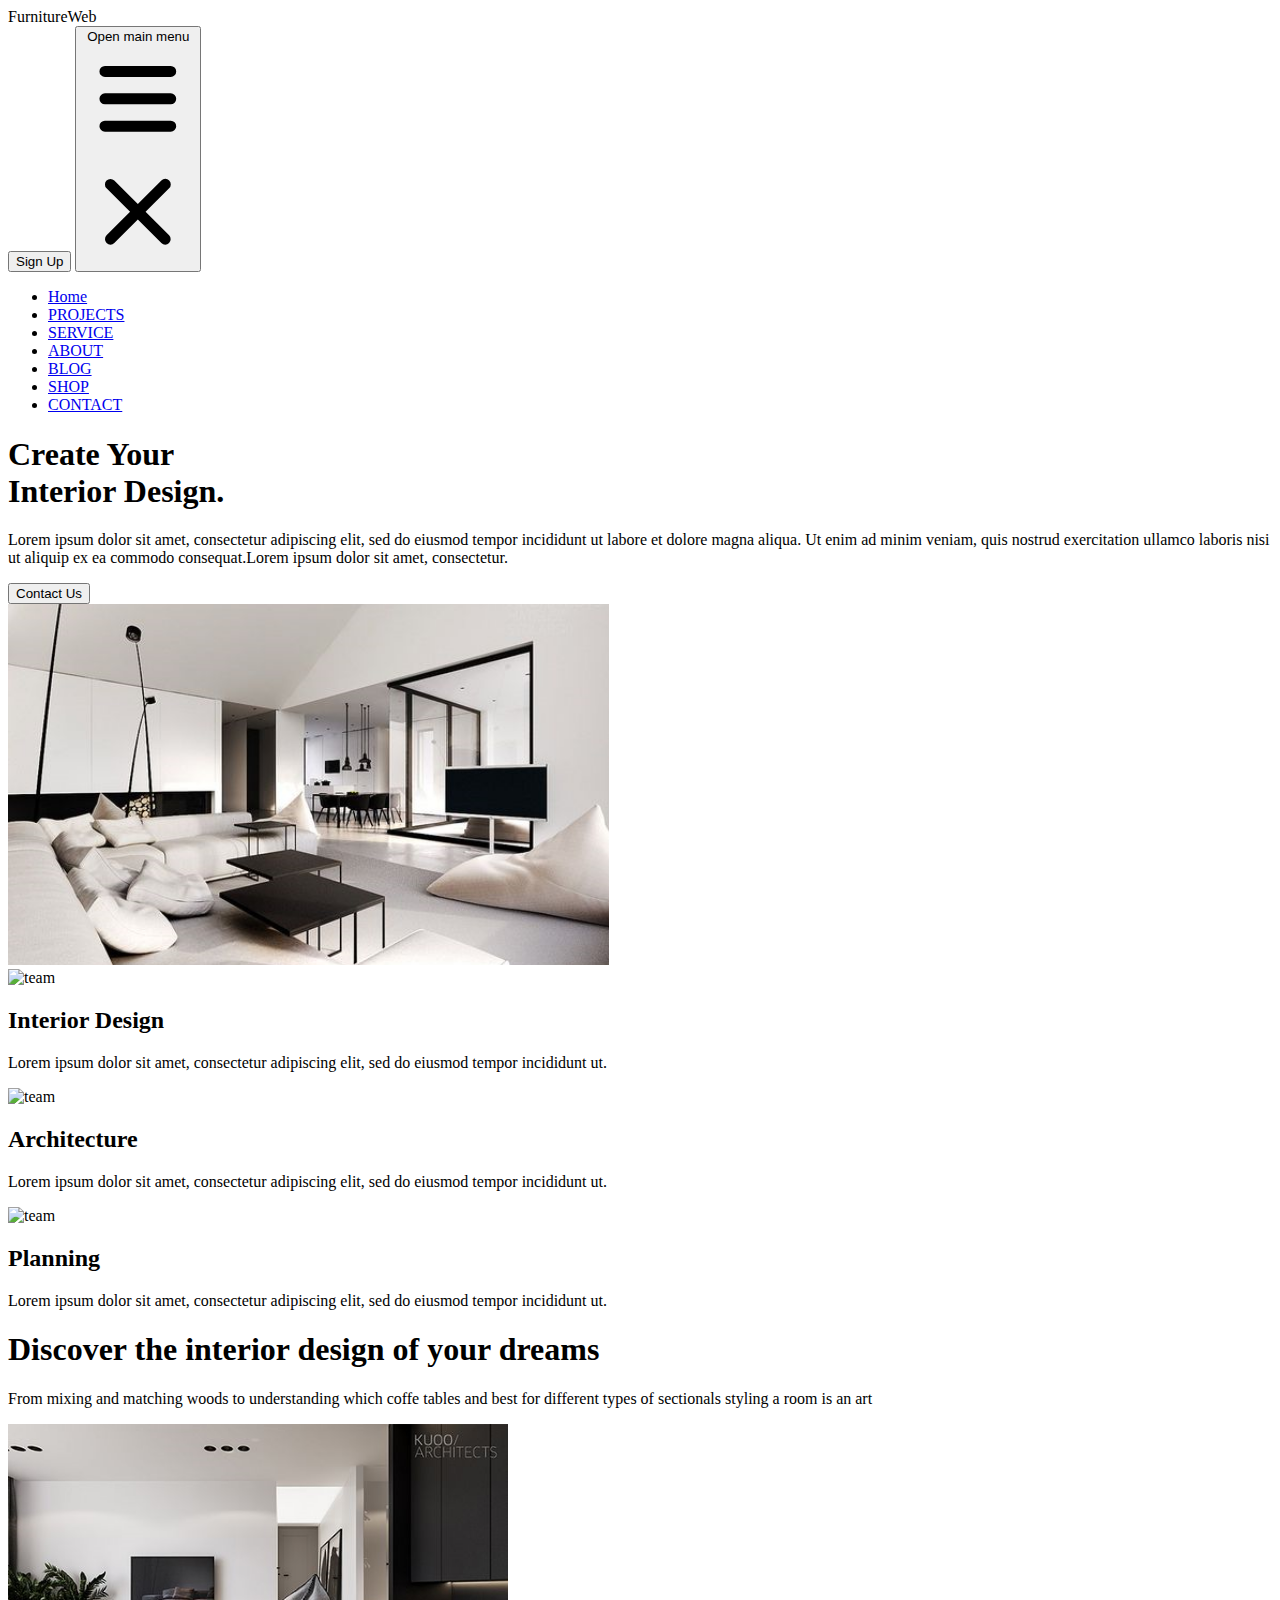
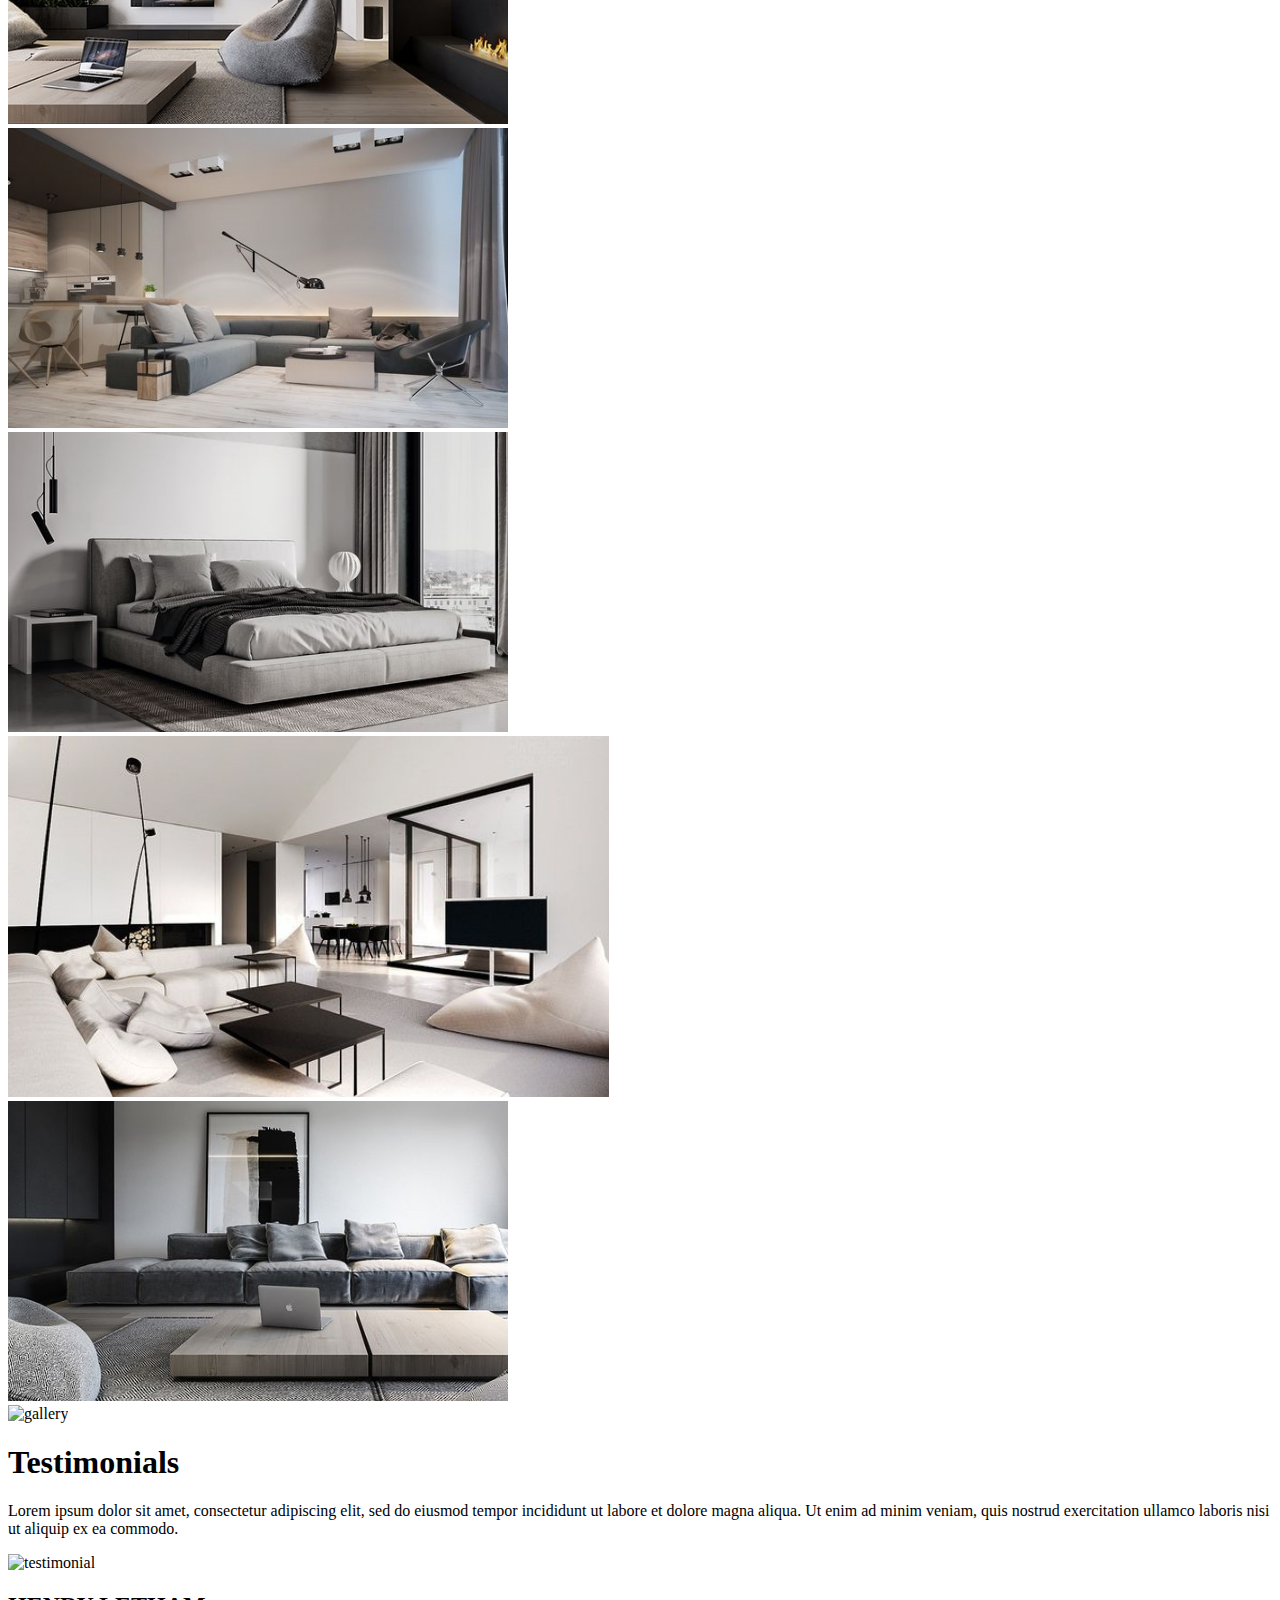
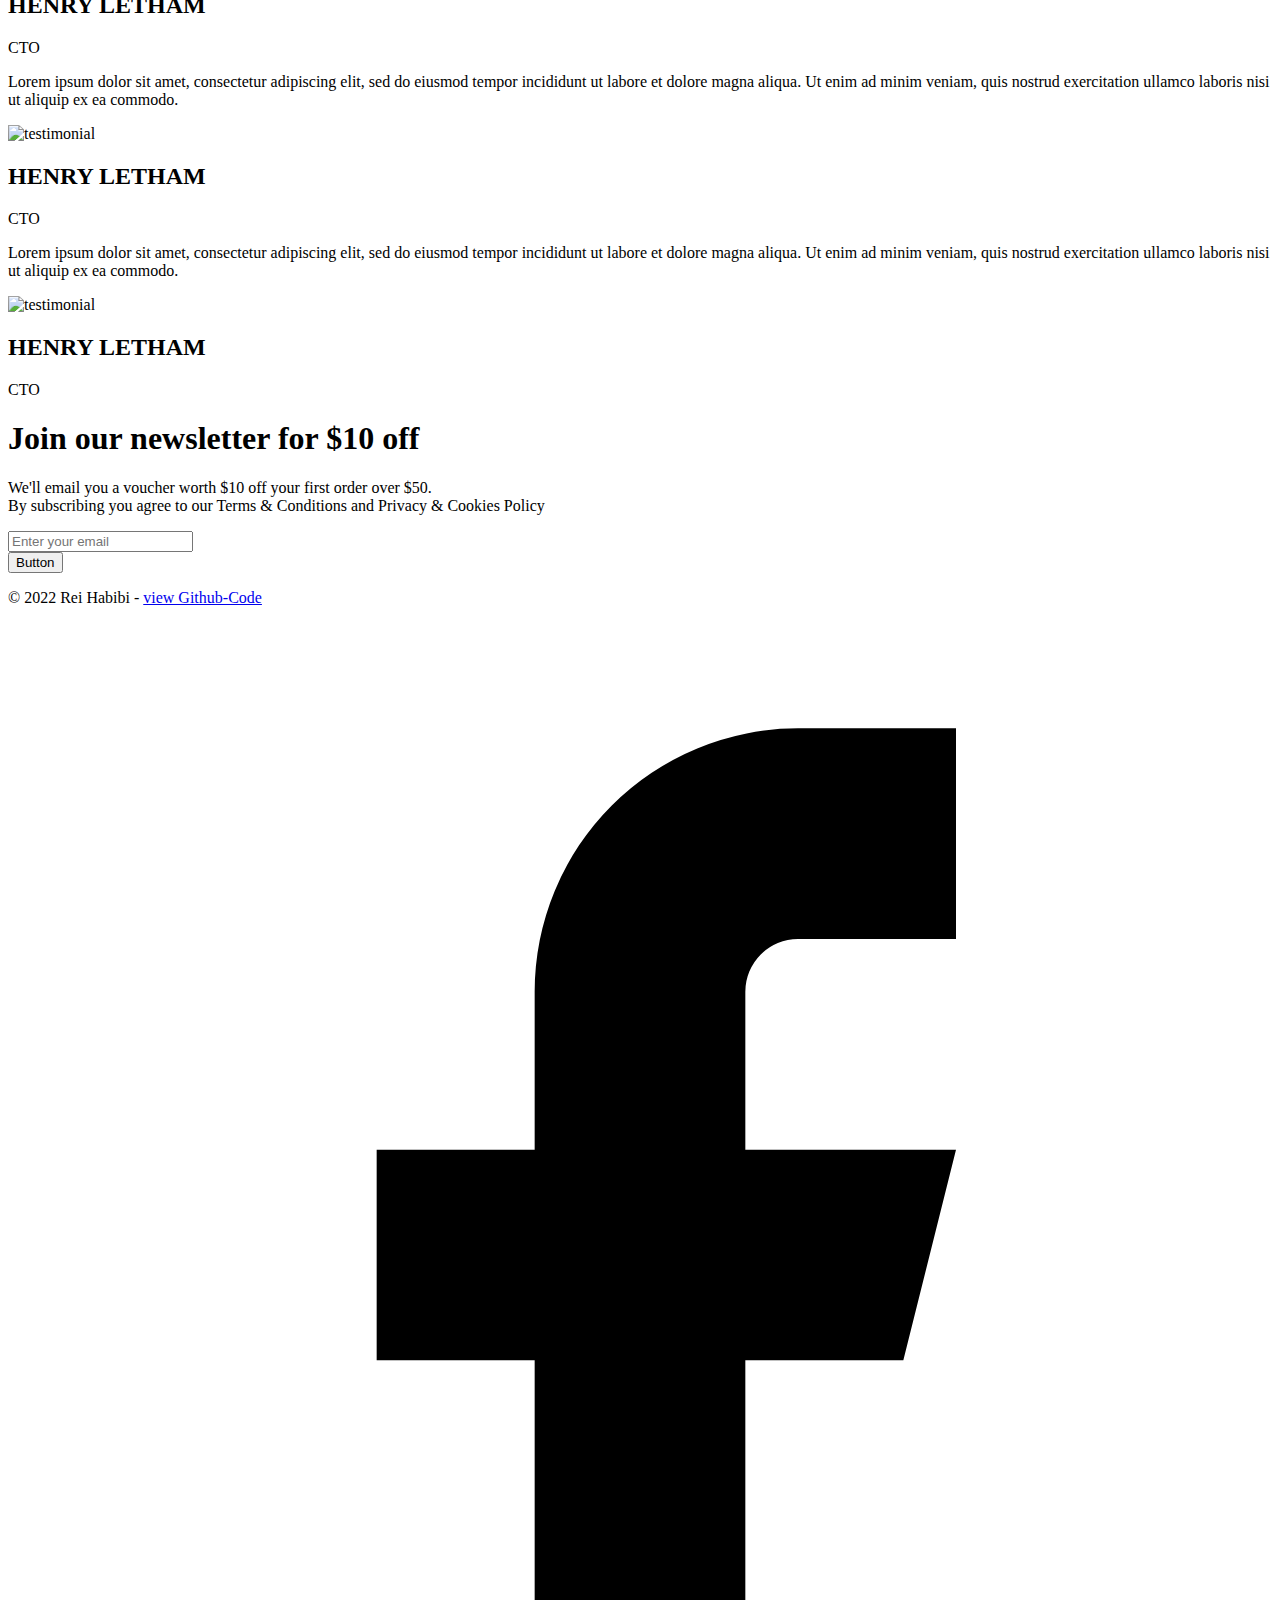
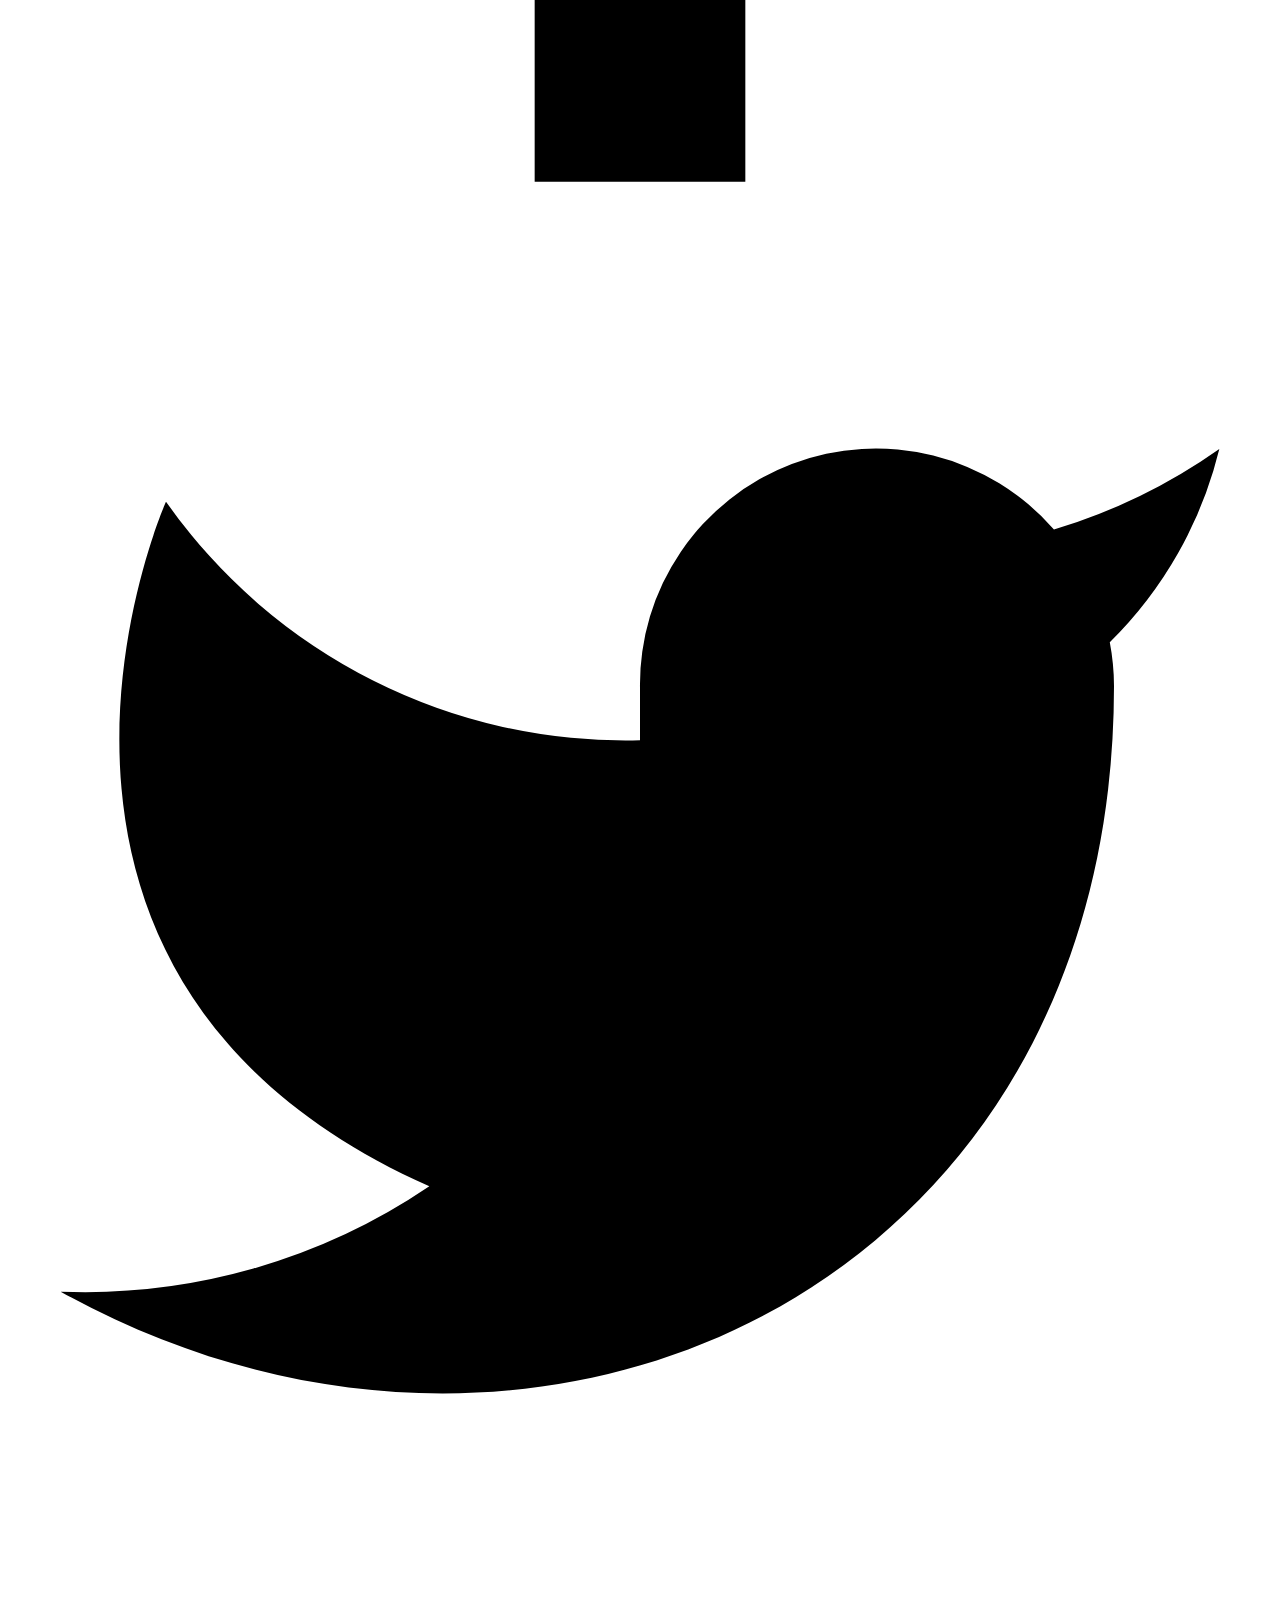
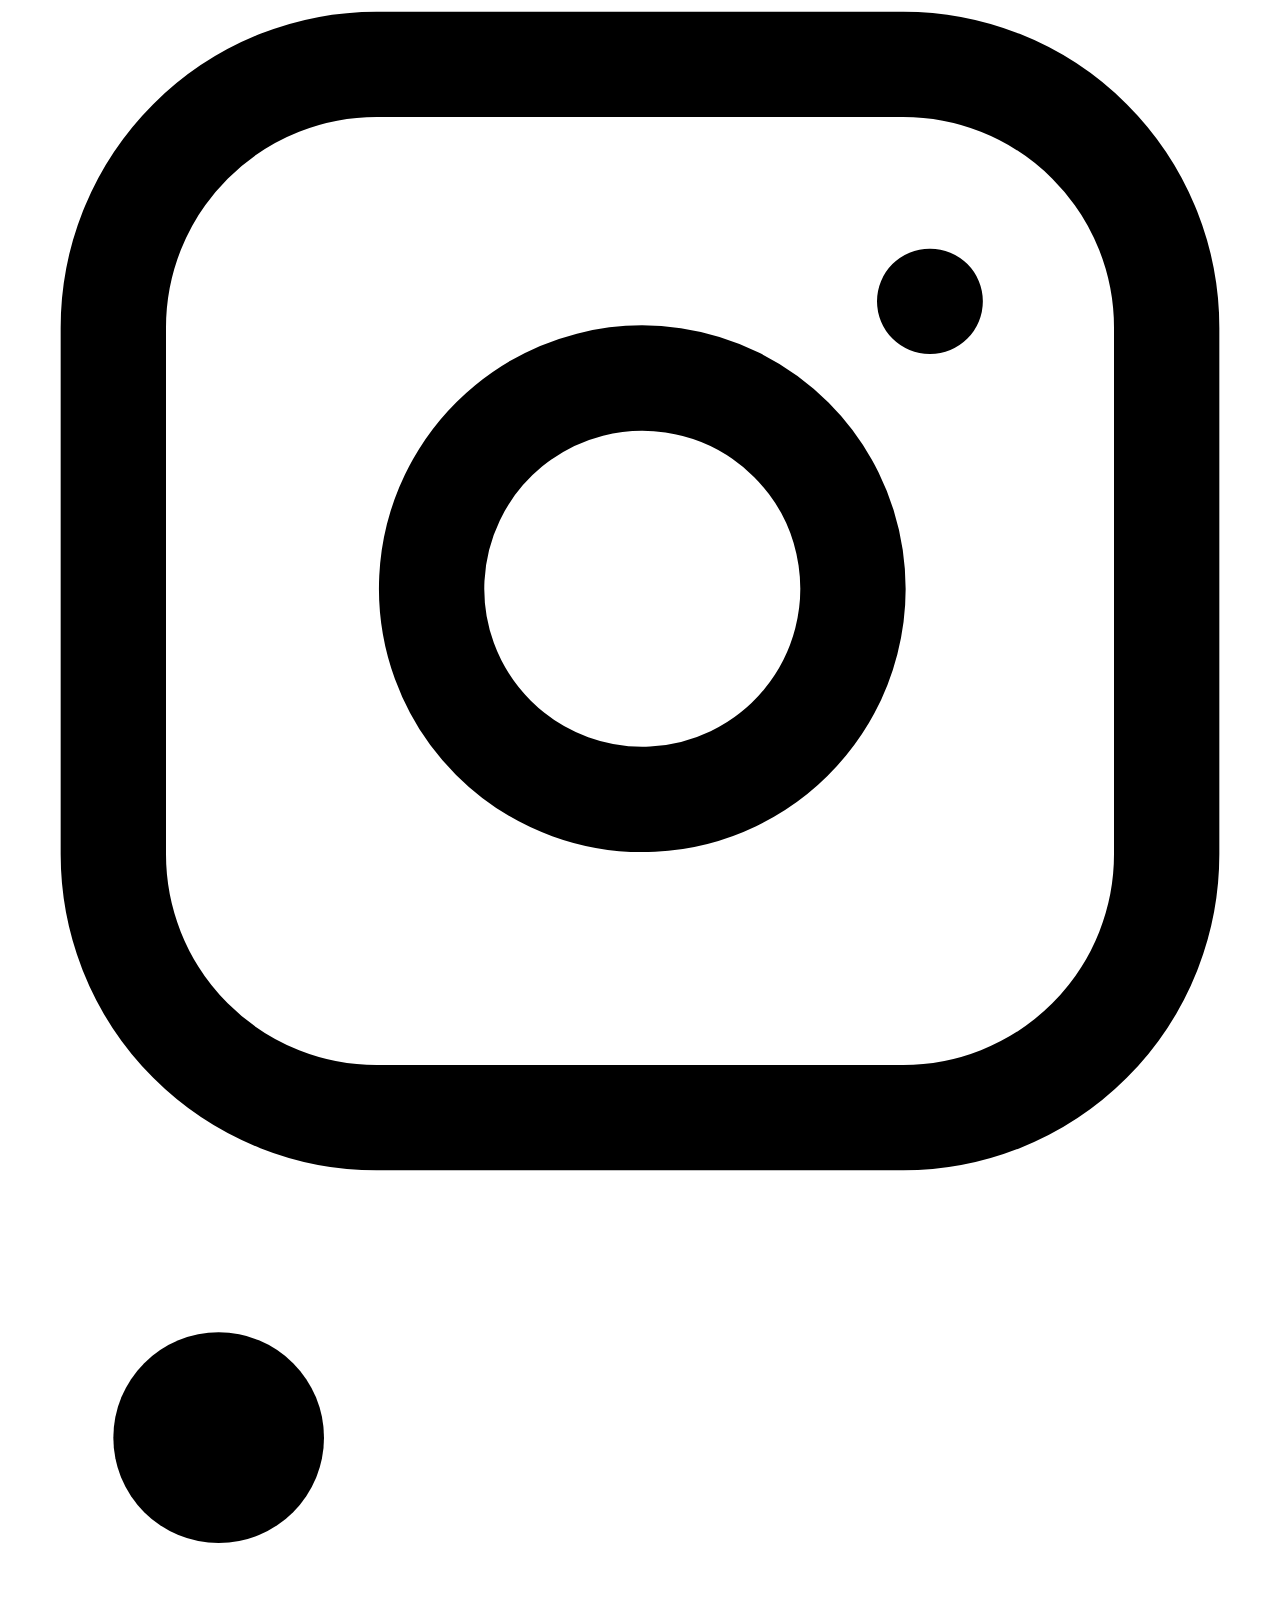
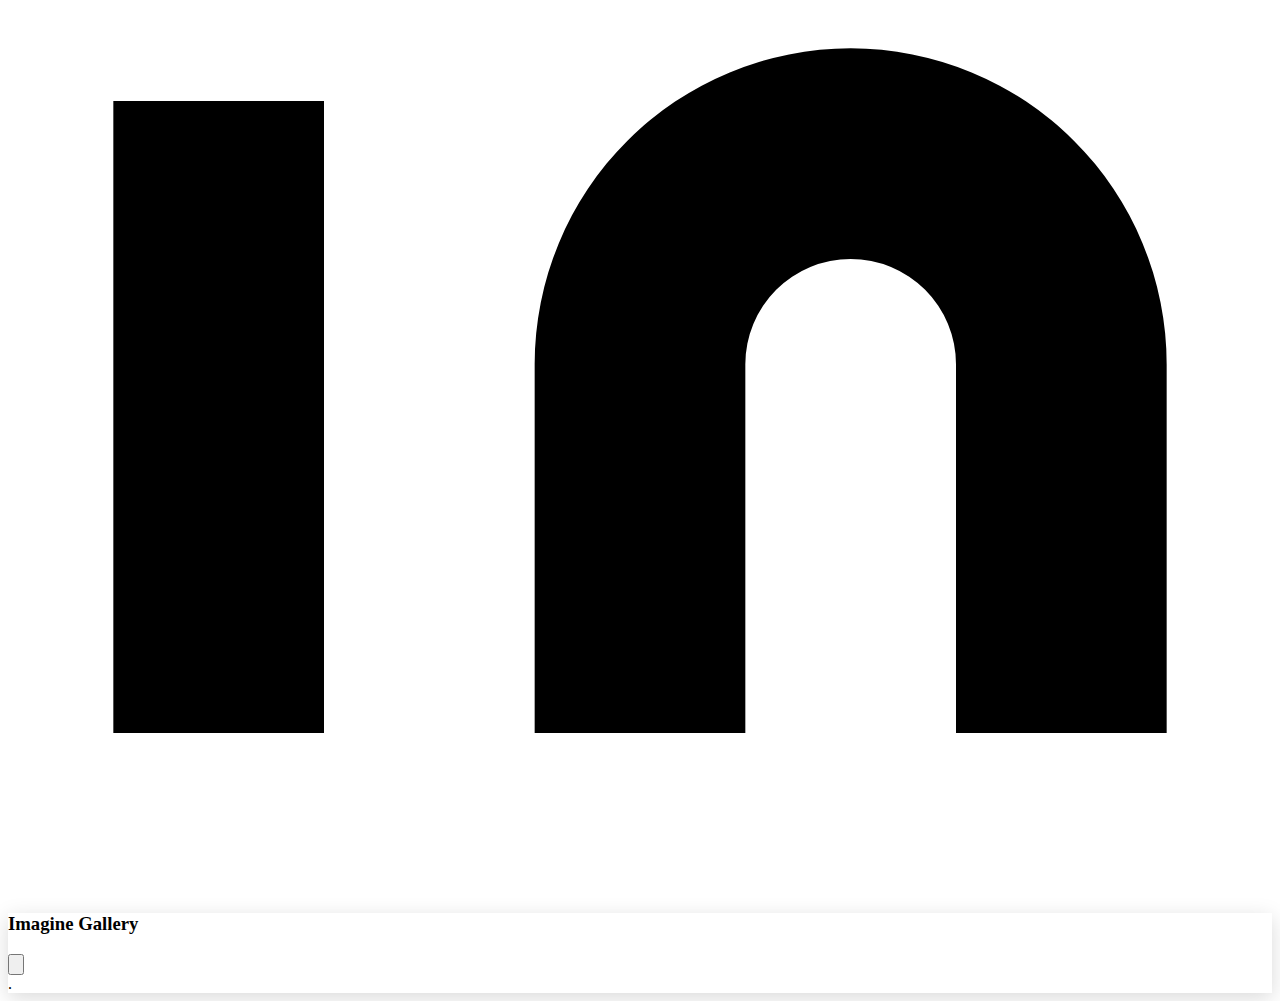
==== commit 2b58ab7f: "Added TESTIMONIAL" ====
--- a/index.html
+++ b/index.html
@@ -135,12 +135,46 @@
                 <img alt="gallery" class="w-full object-cover h-full object-center block" src="img/Gallery/room4.png">
               </div>
               <div class="md:p-2 p-1 w-1/2">
-                <a href="https://www.w3schools.com"> <img alt="gallery" class="w-full object-cover h-full object-center block" src=""> </a>
-              </div>
-            </div>
-          </div>
-        </div>
-      </section>
+                <a data-modal-toggle="extralarge-modal"> <img alt="gallery" class="w-full object-cover h-full object-center block" src="" > </a>
+              </div>
+            </div>
+          </div>
+        </div>
+      </section>
+
+      <!-- TESTIMONIAL -->
+      <section class="text-gray-600 body-font">
+        <div class="container px-5 py-24 mx-auto">
+          <h1 class="text-3xl font-medium title-font text-gray-900 mb-12 text-center">Testimonials</h1>
+          <div class="flex flex-wrap -m-4">
+            <div class="lg:w-1/3 lg:mb-0 p-4">
+              <div class="h-full text-center">
+                <p class="leading-relaxed">Lorem ipsum dolor sit amet, consectetur adipiscing elit, sed do eiusmod tempor incididunt ut labore et dolore magna aliqua. Ut enim ad minim veniam, quis nostrud exercitation ullamco laboris nisi ut aliquip ex ea commodo.</p>
+                <img alt="testimonial" class="w-20 h-20 mt-8 mb-3 object-cover object-center rounded-full inline-block border-2 border-gray-200 bg-gray-100" src="https://dummyimage.com/305x305">
+                <h2 class="text-gray-900 font-medium title-font tracking-wider text-sm">HENRY LETHAM</h2>
+                <p class="text-gray-500">CTO</p>
+              </div>
+            </div>
+            <div class="lg:w-1/3 lg:mb-0 p-4">
+              <div class="h-full text-center">
+                <p class="leading-relaxed">Lorem ipsum dolor sit amet, consectetur adipiscing elit, sed do eiusmod tempor incididunt ut labore et dolore magna aliqua. Ut enim ad minim veniam, quis nostrud exercitation ullamco laboris nisi ut aliquip ex ea commodo.</p>
+                <img alt="testimonial" class="w-20 h-20 mt-8 mb-3 object-cover object-center rounded-full inline-block border-2 border-gray-200 bg-gray-100" src="https://dummyimage.com/305x305">
+                <h2 class="text-gray-900 font-medium title-font tracking-wider text-sm">HENRY LETHAM</h2>
+                <p class="text-gray-500">CTO</p>
+              </div>
+            </div>
+            <div class="lg:w-1/3 lg:mb-0 p-4">
+              <div class="h-full text-center">
+                <p class="leading-relaxed">Lorem ipsum dolor sit amet, consectetur adipiscing elit, sed do eiusmod tempor incididunt ut labore et dolore magna aliqua. Ut enim ad minim veniam, quis nostrud exercitation ullamco laboris nisi ut aliquip ex ea commodo.</p>
+                <img alt="testimonial" class="w-20 h-20 mt-8 mb-3 object-cover object-center rounded-full inline-block border-2 border-gray-200 bg-gray-100" src="https://dummyimage.com/305x305">
+                <h2 class="text-gray-900 font-medium title-font tracking-wider text-sm">HENRY LETHAM</h2>
+                <p class="text-gray-500">CTO</p>
+              </div>
+            </div>
+          </div>
+        </div>
+      </section>
+
 
       <!-- SUBCRIBE -->
       <section class="text-gray-600 body-font bg-stone-50">
@@ -193,7 +227,30 @@
         </div>
       </footer>
 
-    
+
+  <!-- Extra Large Modal -->
+  <div id="extralarge-modal" tabindex="-1" class="hidden overflow-y-auto overflow-x-hidden fixed top-0 right-0 left-0 z-50 w-full md:inset-0 h-modal md:h-full">
+    <div class="relative p-4 w-full max-w-7xl h-full md:h-auto">
+        <!-- Modal content -->
+        <div class="relative bg-white rounded-lg shadow dark:bg-gray-700">
+            <!-- Modal header -->
+            <div class="flex justify-between items-center p-5 rounded-t border-b dark:border-gray-600">
+                <h3 class="text-xl font-medium text-gray-900 dark:text-white">
+                    Imagine Gallery
+                </h3>
+                <button type="button" class="text-gray-400 bg-transparent hover:bg-gray-200 hover:text-gray-900 rounded-lg text-sm p-1.5 ml-auto inline-flex items-center dark:hover:bg-gray-600 dark:hover:text-white" data-modal-toggle="extralarge-modal">
+                    <svg class="w-5 h-5" fill="currentColor" viewBox="0 0 20 20" xmlns="http://www.w3.org/2000/svg"><path fill-rule="evenodd" d="M4.293 4.293a1 1 0 011.414 0L10 8.586l4.293-4.293a1 1 0 111.414 1.414L11.414 10l4.293 4.293a1 1 0 01-1.414 1.414L10 11.414l-4.293 4.293a1 1 0 01-1.414-1.414L8.586 10 4.293 5.707a1 1 0 010-1.414z" clip-rule="evenodd"></path></svg>  
+                </button>
+            </div>
+            <!-- Modal body -->
+            <div class="p-6 space-y-6">
+              
+              .
+              
+            </div>
+        </div>
+    </div>
+  </div>    
 
     <script src="https://unpkg.com/flowbite@1.4.1/dist/flowbite.js"></script> <!-- Flowbite -->
 </body>
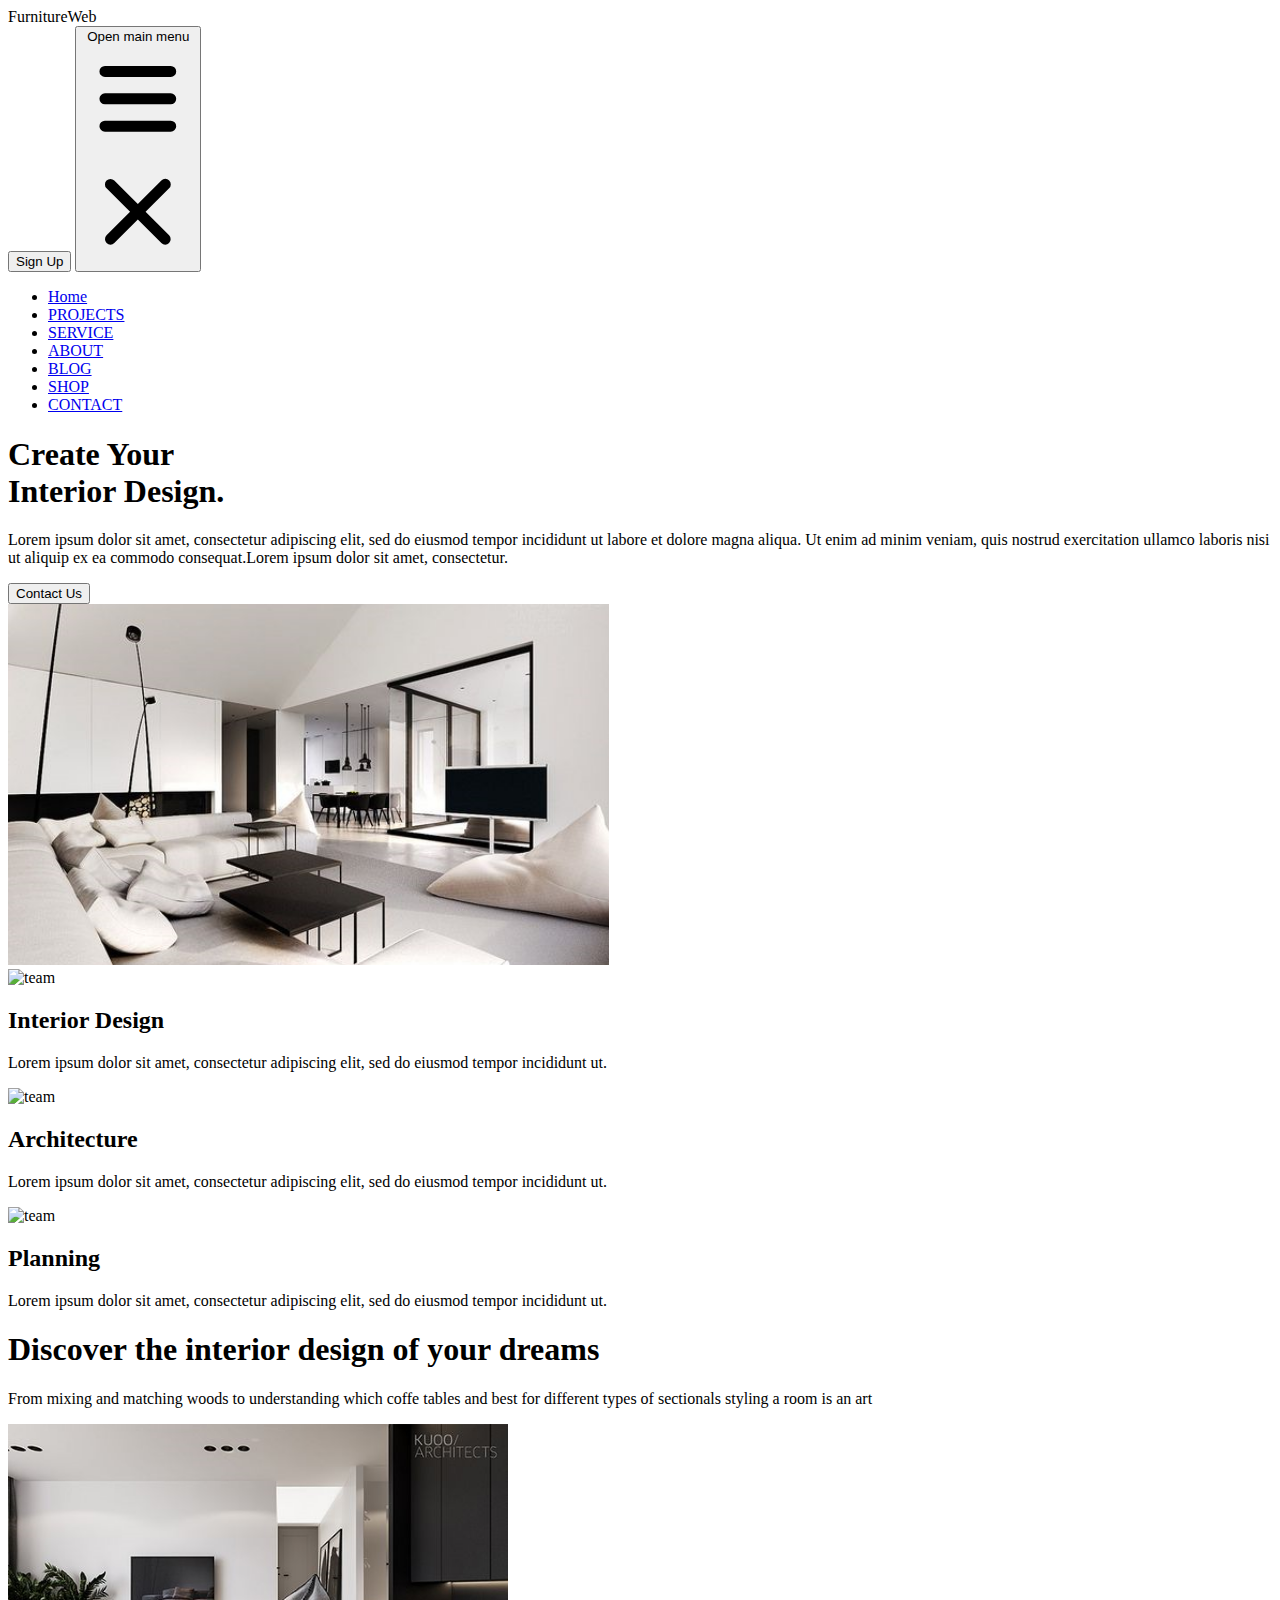
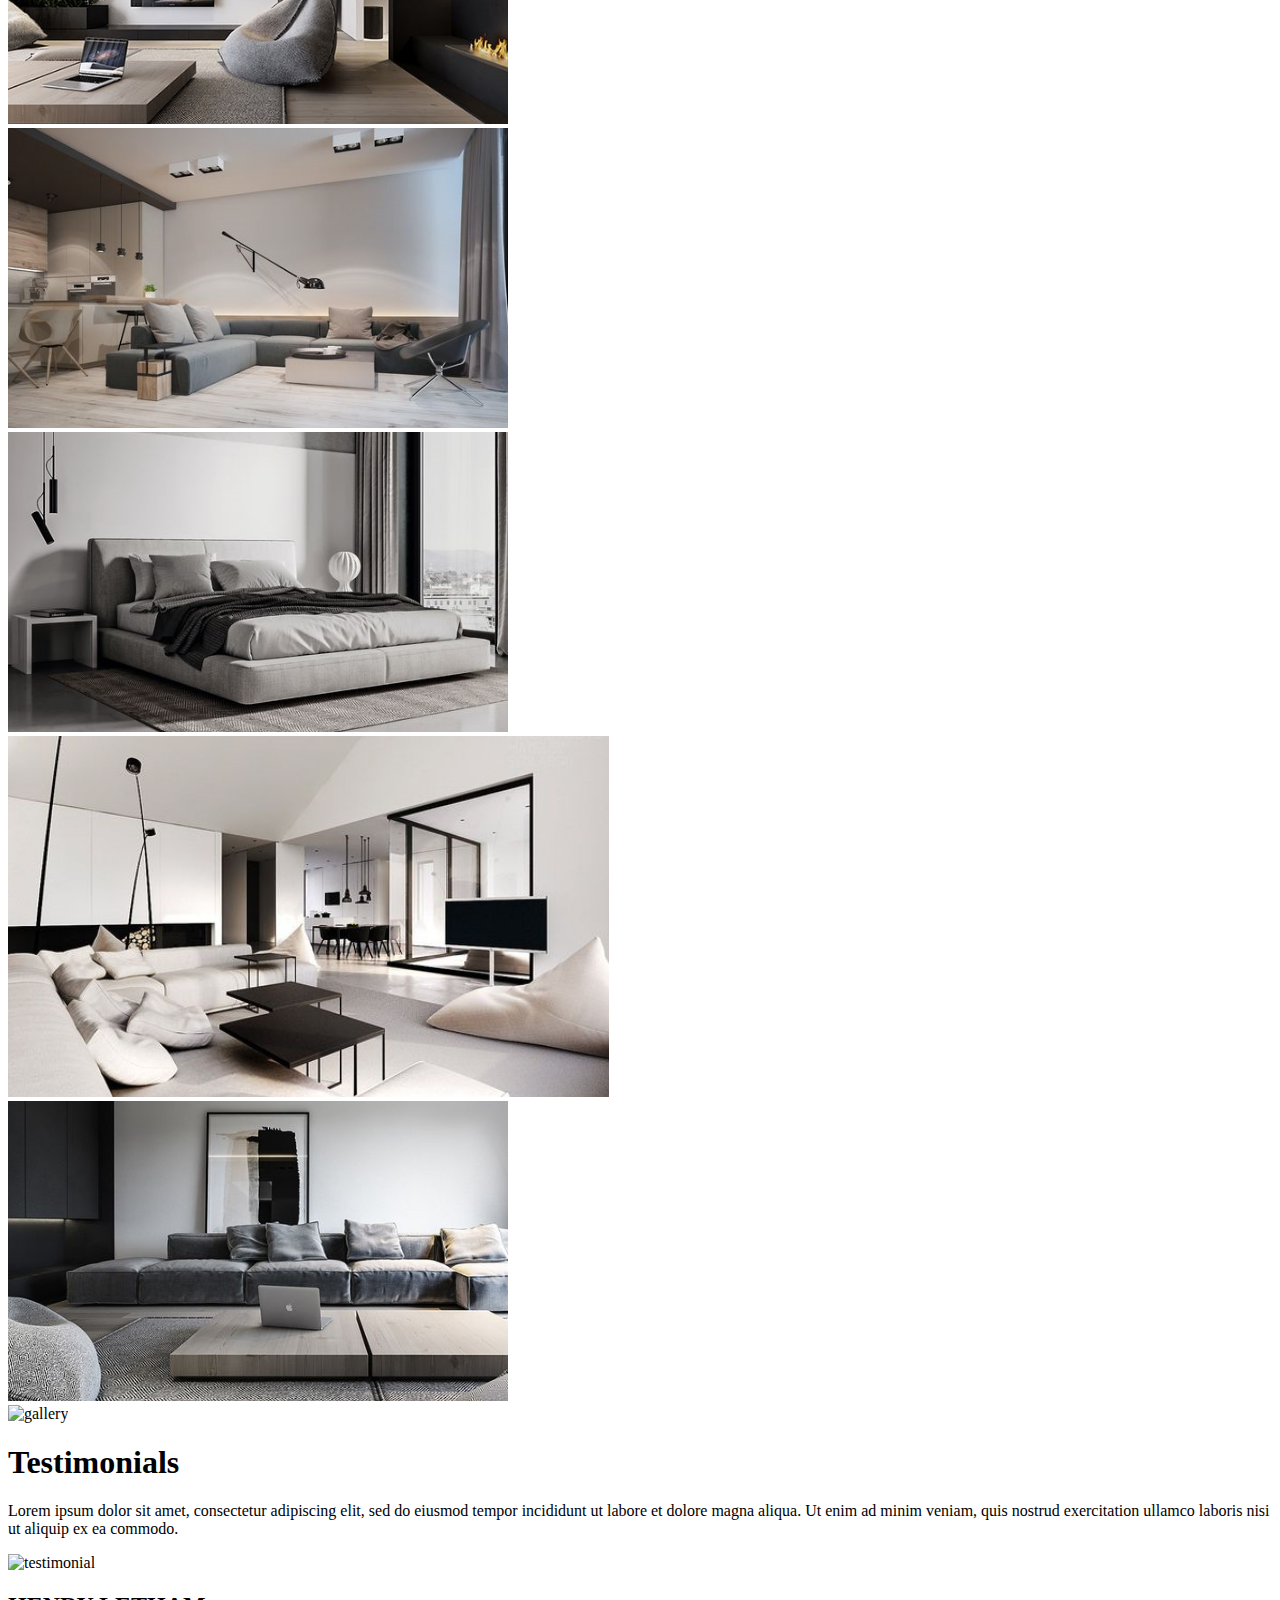
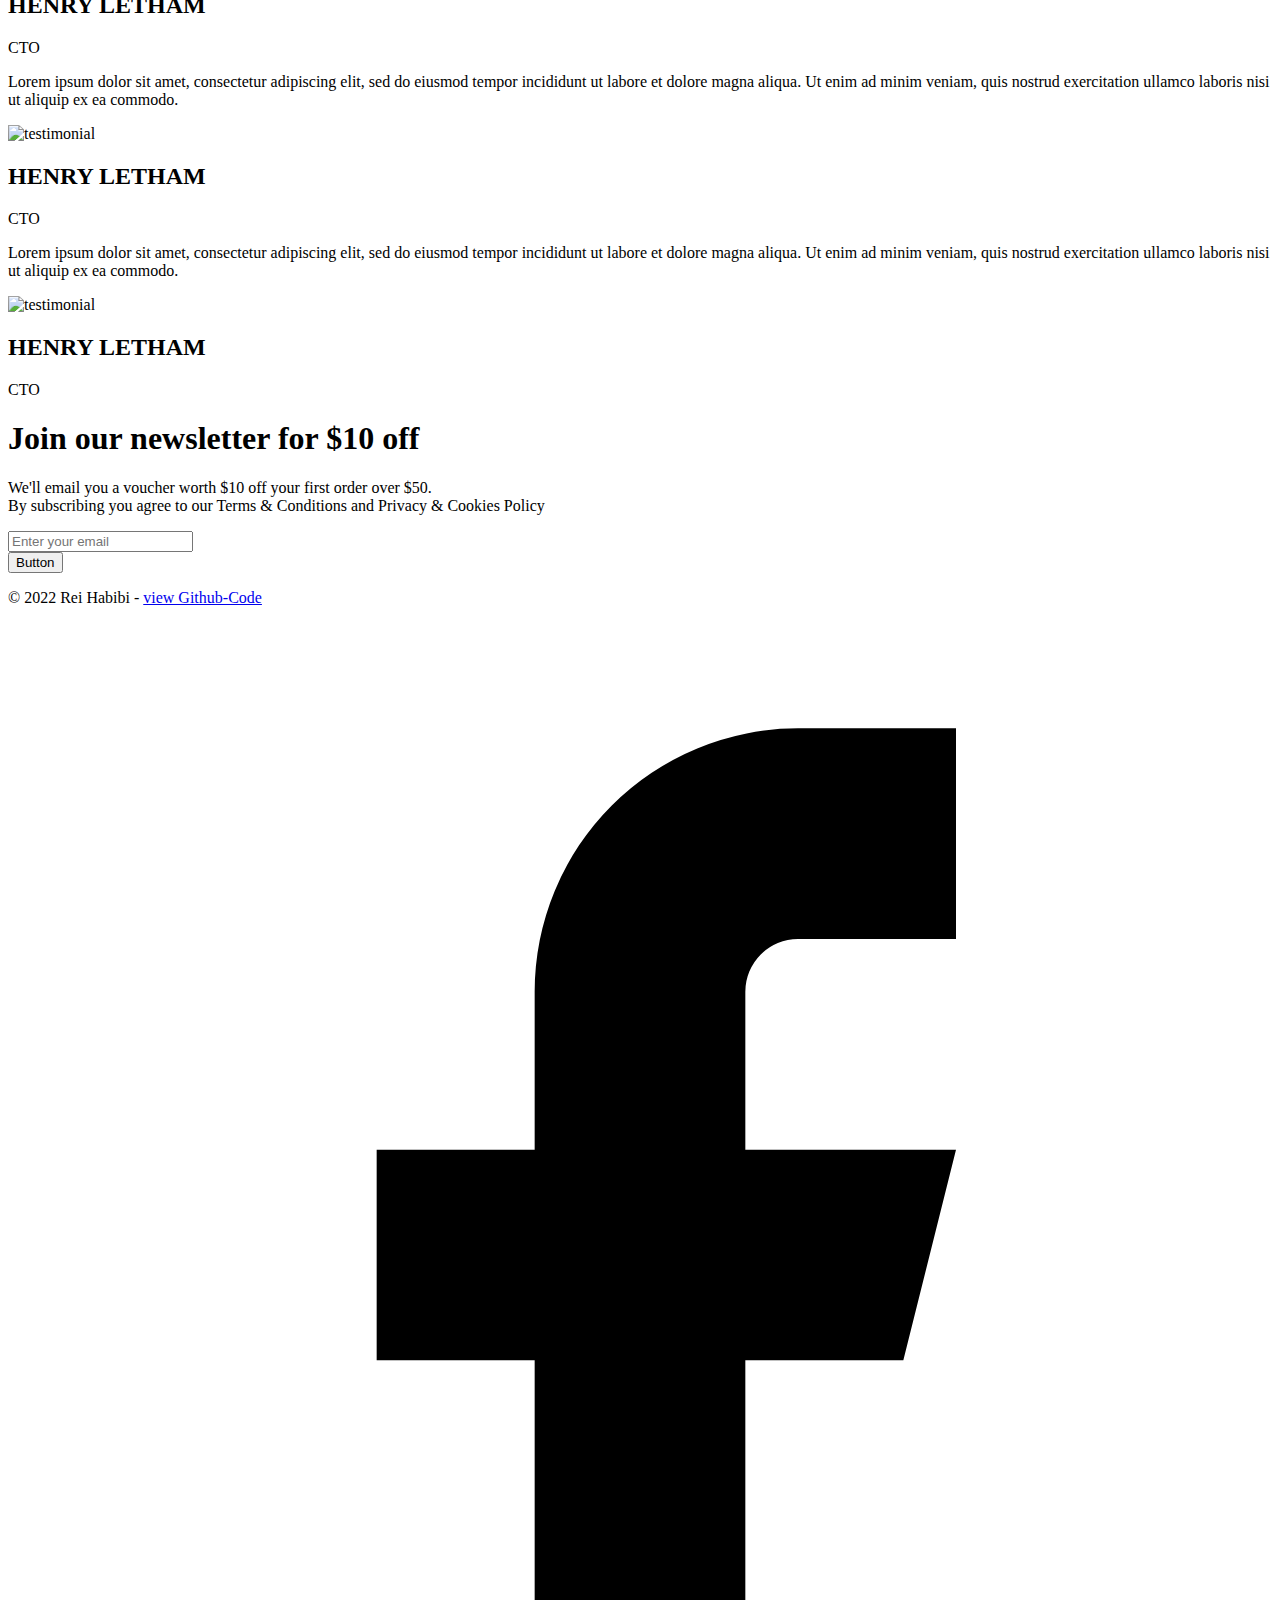
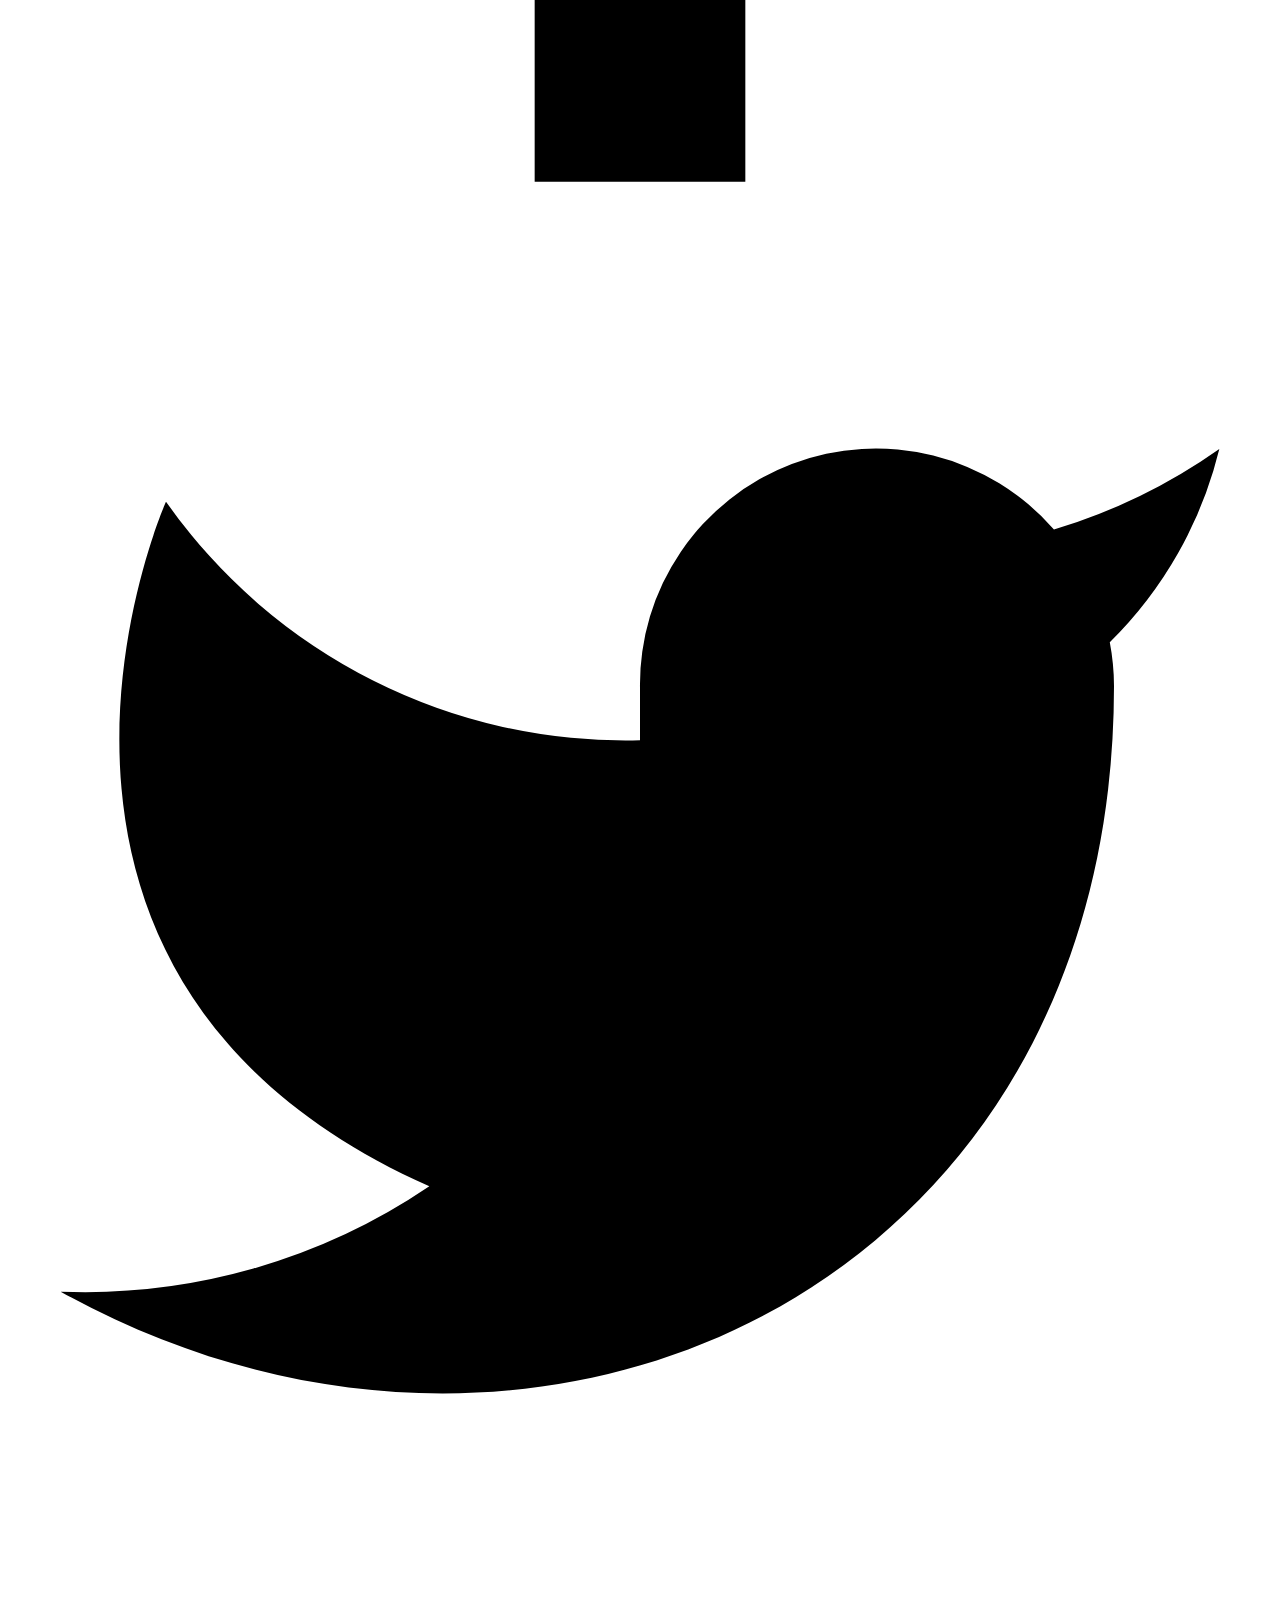
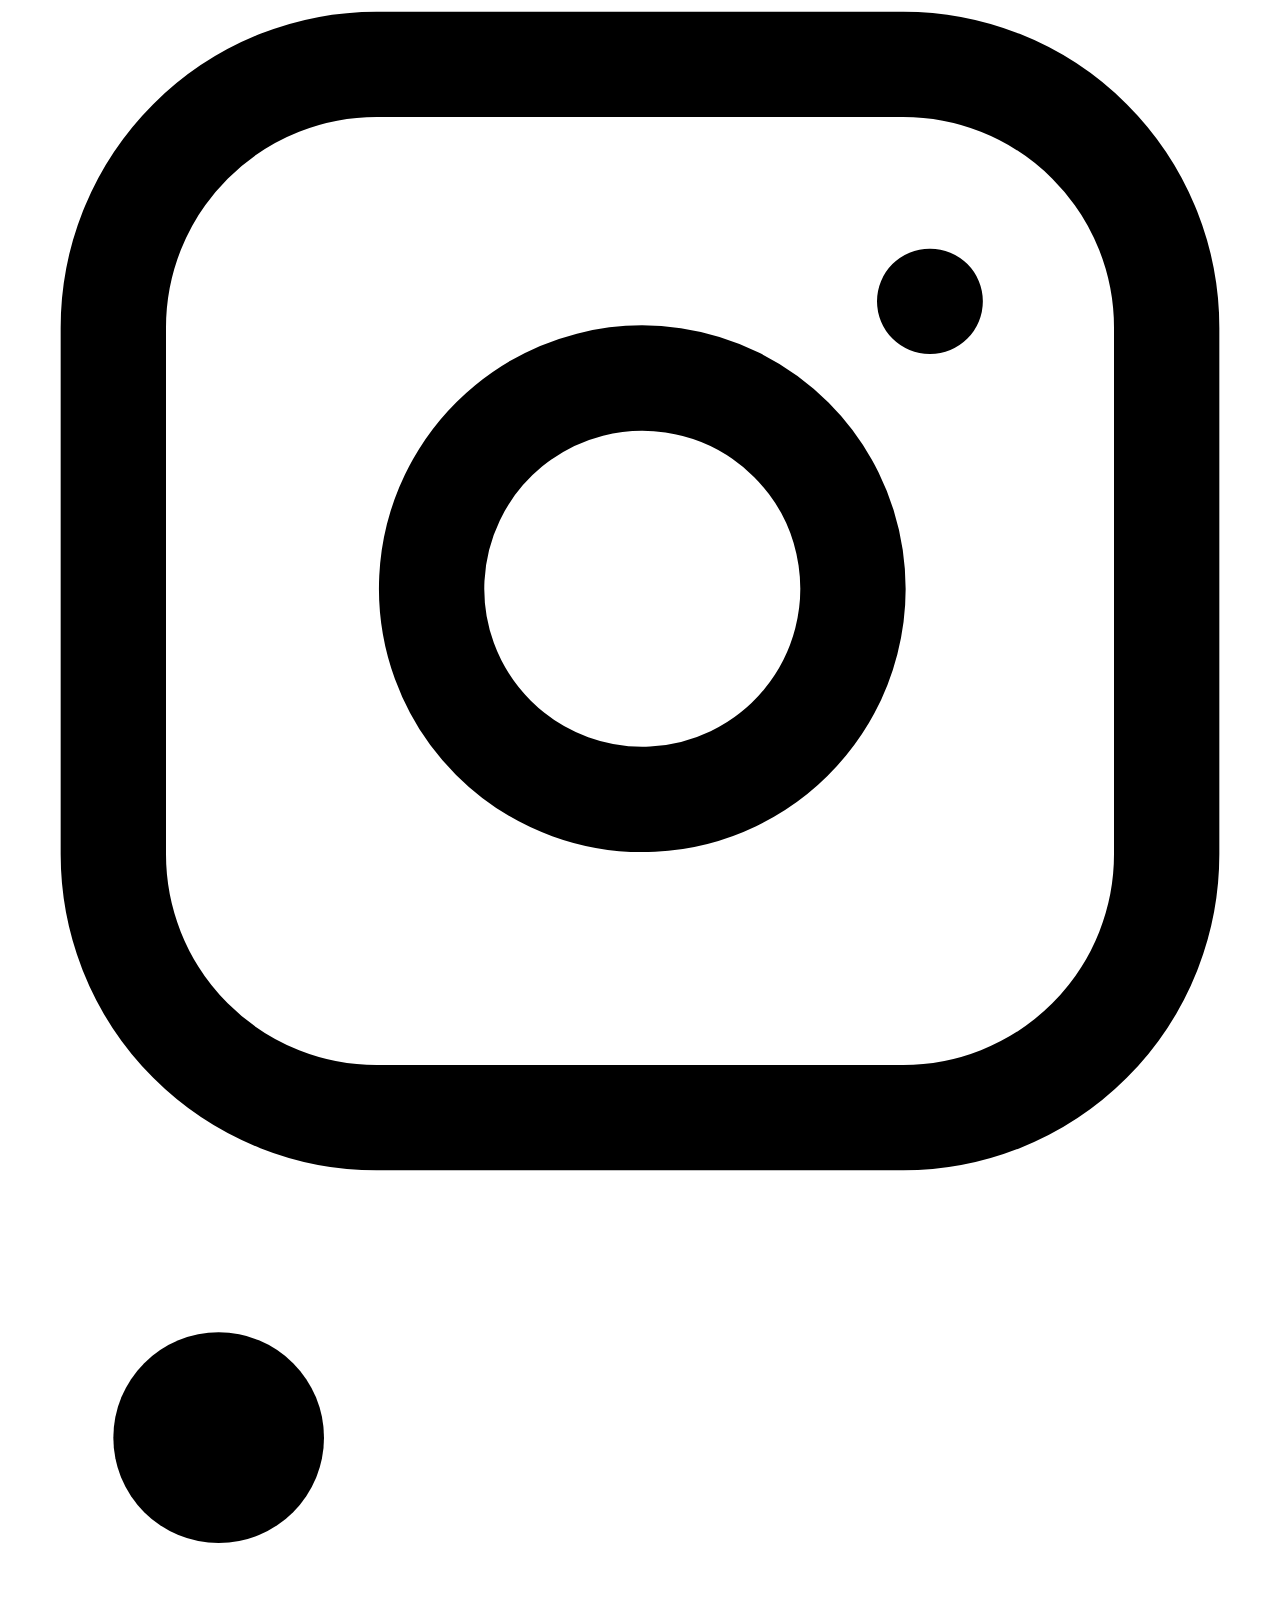
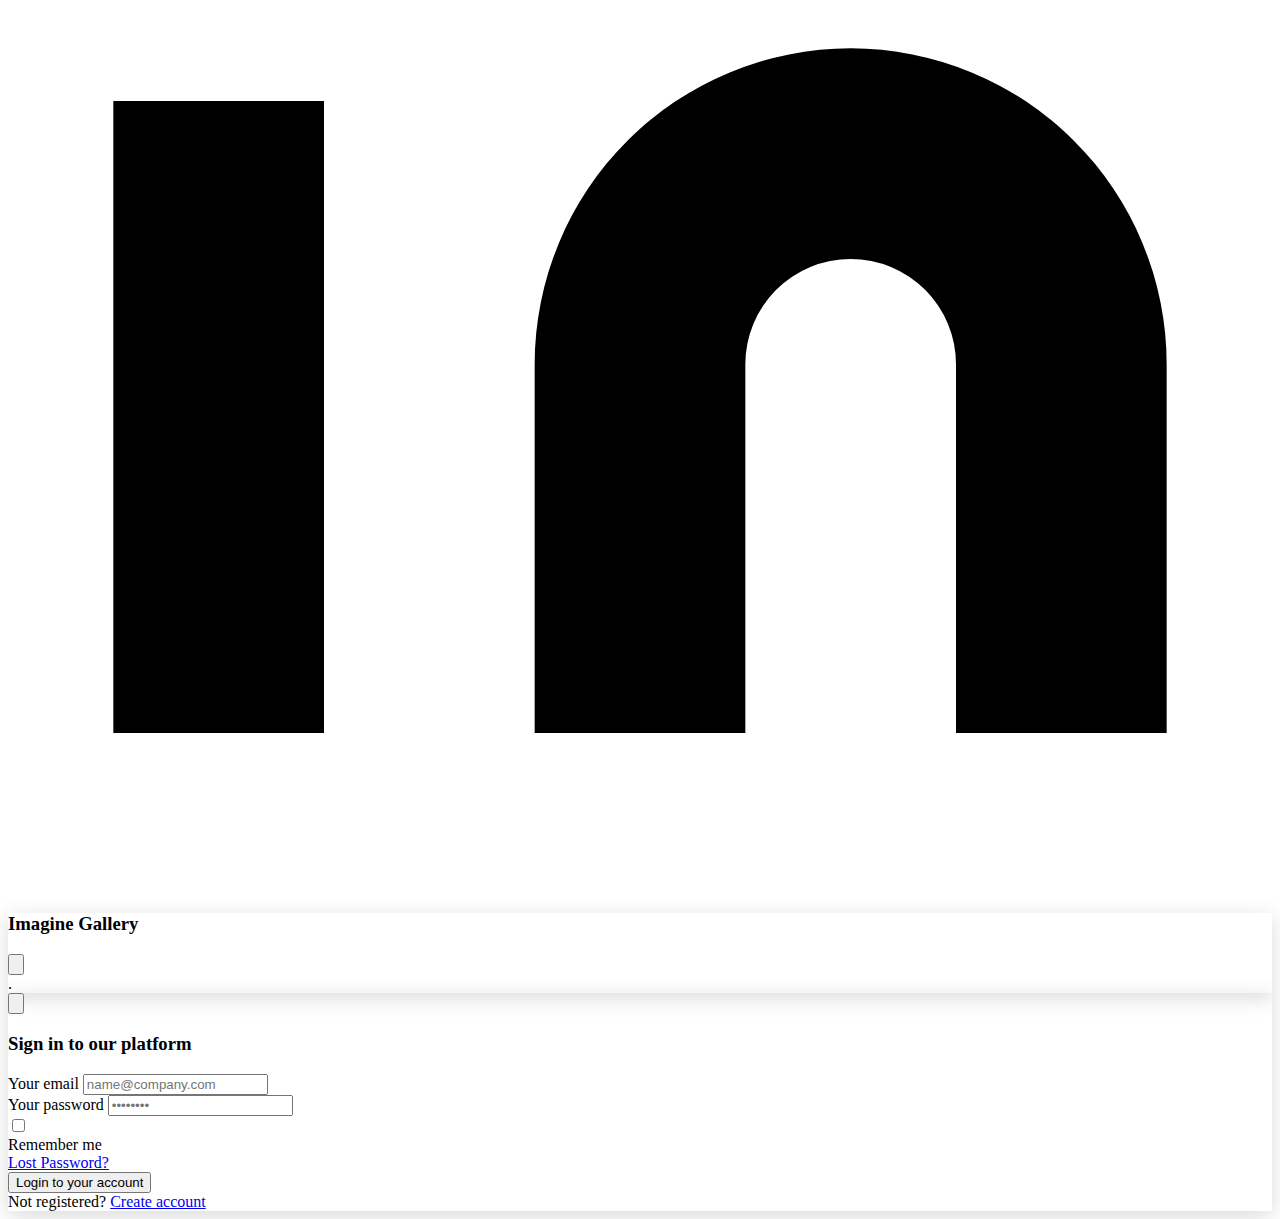
==== commit 9a3f076d: "Added Contact" ====
--- a/index.html
+++ b/index.html
@@ -15,7 +15,7 @@
         <div class="container flex flex-wrap justify-between items-center mx-auto my-7">
             <span class="self-center text-xl font-semibold whitespace-nowrap dark:text-white">FurnitureWeb</span>
         <div class="flex md:order-2">
-            <button type="button" class="text-white bg-gray-900 hover:bg-gray-600 focus:ring-4 focus:outline-none focus:ring-blue-300 font-medium text-sm px-7 py-2.5 text-center mr-3 md:mr-0 dark:orange-500 dark:hover:bg-blue-700 dark:focus:ring-orange-500 ">Sign Up</button>
+            <button type="button" class="text-white bg-gray-900 hover:bg-gray-600 focus:ring-4 focus:outline-none focus:ring-blue-300 font-medium text-sm px-7 py-2.5 text-center mr-3 md:mr-0 dark:orange-500 dark:hover:bg-blue-700 dark:focus:ring-orange-500 "  type="button" data-modal-toggle="authentication-modal">Sign Up</button>
             <button data-collapse-toggle="mobile-menu-4" type="button" class="inline-flex items-center p-2 text-sm text-gray-500 rounded-lg md:hidden hover:bg-gray-100 focus:outline-none focus:ring-2 focus:ring-gray-200 dark:text-gray-400 dark:hover:bg-gray-700 dark:focus:ring-gray-600" aria-controls="mobile-menu-4" aria-expanded="false">
             <span class="sr-only">Open main menu</span>
             <svg class="w-6 h-6" fill="currentColor" viewBox="0 0 20 20" xmlns="http://www.w3.org/2000/svg"><path fill-rule="evenodd" d="M3 5a1 1 0 011-1h12a1 1 0 110 2H4a1 1 0 01-1-1zM3 10a1 1 0 011-1h12a1 1 0 110 2H4a1 1 0 01-1-1zM3 15a1 1 0 011-1h12a1 1 0 110 2H4a1 1 0 01-1-1z" clip-rule="evenodd"></path></svg>
@@ -25,7 +25,7 @@
         <div class="hidden justify-between items-center w-full md:flex md:w-auto md:order-1" id="mobile-menu-4">
           <ul class="flex flex-col mt-4 md:flex-row md:space-x-8 md:mt-0 md:text-base md:font-medium">
             <li>
-              <a href="#" class="block py-2 pr-4 pl-3 font-bold text-white bg-gray-600 rounded md:bg-transparent md:text-black md:p-0 dark:text-white" aria-current="page">Home</a>
+              <a href="index.html" class="block py-2 pr-4 pl-3 font-bold text-white bg-gray-600 rounded md:bg-transparent md:text-black md:p-0 dark:text-white" aria-current="page">Home</a>
             </li>
             <li>
               <a href="#" class="block py-2 pr-4 pl-3 text-gray-600 border-b border-gray-100 hover:bg-gray-50 md:hover:bg-transparent md:border-0 md:hover:text-black md:p-0 md:dark:hover:text-white dark:text-gray-400 dark:hover:bg-gray-700 dark:hover:text-white md:dark:hover:bg-transparent dark:border-gray-700">PROJECTS</a>
@@ -43,7 +43,7 @@
               <a href="#" class="block py-2 pr-4 pl-3 text-gray-600 border-b border-gray-100 hover:bg-gray-50 md:hover:bg-transparent md:border-0 md:hover:text-black md:p-0 md:dark:hover:text-white dark:text-gray-400 dark:hover:bg-gray-700 dark:hover:text-white md:dark:hover:bg-transparent dark:border-gray-700">SHOP</a>
             </li>
             <li>
-              <a href="#" class="block py-2 pr-4 pl-3 text-gray-600 border-b border-gray-100 hover:bg-gray-50 md:hover:bg-transparent md:border-0 md:hover:text-black md:p-0 md:dark:hover:text-white dark:text-gray-400 dark:hover:bg-gray-700 dark:hover:text-white md:dark:hover:bg-transparent dark:border-gray-700">CONTACT</a>
+              <a href="/contact.html" class="block py-2 pr-4 pl-3 text-gray-600 border-b border-gray-100 hover:bg-gray-50 md:hover:bg-transparent md:border-0 md:hover:text-black md:p-0 md:dark:hover:text-white dark:text-gray-400 dark:hover:bg-gray-700 dark:hover:text-white md:dark:hover:bg-transparent dark:border-gray-700">CONTACT</a>
             </li>
           </ul>
         </div>
@@ -252,6 +252,46 @@
     </div>
   </div>    
 
+
+  <!-- SIGNUP MODAL --> 
+<!-- Main modal -->
+<div id="authentication-modal" tabindex="-1" aria-hidden="true" class="fixed top-0 left-0 right-0 z-50 hidden w-full overflow-x-hidden overflow-y-auto md:inset-0 h-modal md:h-full">
+    <div class="relative w-full h-full max-w-md p-4 md:h-auto">
+        <!-- Modal content -->
+        <div class="relative bg-white rounded-lg shadow dark:bg-gray-700">
+            <button type="button" class="absolute top-3 right-2.5 text-gray-400 bg-transparent hover:bg-gray-200 hover:text-gray-900 rounded-lg text-sm p-1.5 ml-auto inline-flex items-center dark:hover:bg-gray-800 dark:hover:text-white" data-modal-toggle="authentication-modal">
+                <svg class="w-5 h-5" fill="currentColor" viewBox="0 0 20 20" xmlns="http://www.w3.org/2000/svg"><path fill-rule="evenodd" d="M4.293 4.293a1 1 0 011.414 0L10 8.586l4.293-4.293a1 1 0 111.414 1.414L11.414 10l4.293 4.293a1 1 0 01-1.414 1.414L10 11.414l-4.293 4.293a1 1 0 01-1.414-1.414L8.586 10 4.293 5.707a1 1 0 010-1.414z" clip-rule="evenodd"></path></svg>  
+            </button>
+            <div class="px-6 py-6 lg:px-8">
+                <h3 class="mb-4 text-xl font-medium text-gray-900 dark:text-white">Sign in to our platform</h3>
+                <form class="space-y-6" action="#">
+                    <div>
+                        <label for="email" class="block mb-2 text-sm font-medium text-gray-900 dark:text-gray-300">Your email</label>
+                        <input type="email" name="email" id="email" class="bg-gray-50 border border-gray-300 text-gray-900 text-sm rounded-lg focus:ring-blue-500 focus:border-blue-500 block w-full p-2.5 dark:bg-gray-600 dark:border-gray-500 dark:placeholder-gray-400 dark:text-white" placeholder="name@company.com" required>
+                    </div>
+                    <div>
+                        <label for="password" class="block mb-2 text-sm font-medium text-gray-900 dark:text-gray-300">Your password</label>
+                        <input type="password" name="password" id="password" placeholder="••••••••" class="bg-gray-50 border border-gray-300 text-gray-900 text-sm rounded-lg focus:ring-blue-500 focus:border-blue-500 block w-full p-2.5 dark:bg-gray-600 dark:border-gray-500 dark:placeholder-gray-400 dark:text-white" required>
+                    </div>
+                    <div class="flex justify-between">
+                        <div class="flex items-start">
+                            <div class="flex items-center h-5">
+                                <input id="remember" type="checkbox" value="" class="w-4 h-4 border border-gray-300 rounded bg-gray-50 focus:ring-3 focus:ring-blue-300 dark:bg-gray-600 dark:border-gray-500 dark:focus:ring-blue-600 dark:ring-offset-gray-800" required>
+                            </div>
+                            <label for="remember" class="ml-2 text-sm font-medium text-gray-900 dark:text-gray-300">Remember me</label>
+                        </div>
+                        <a href="#" class="text-sm text-blue-700 hover:underline dark:text-blue-500">Lost Password?</a>
+                    </div>
+                    <button type="submit" class="w-full text-white bg-blue-700 hover:bg-blue-800 focus:ring-4 focus:outline-none focus:ring-blue-300 font-medium rounded-lg text-sm px-5 py-2.5 text-center dark:bg-blue-600 dark:hover:bg-blue-700 dark:focus:ring-blue-800">Login to your account</button>
+                    <div class="text-sm font-medium text-gray-500 dark:text-gray-300">
+                        Not registered? <a href="#" class="text-blue-700 hover:underline dark:text-blue-500">Create account</a>
+                    </div>
+                </form>
+            </div>
+        </div>
+    </div>
+</div> 
+
     <script src="https://unpkg.com/flowbite@1.4.1/dist/flowbite.js"></script> <!-- Flowbite -->
 </body>
 </html>
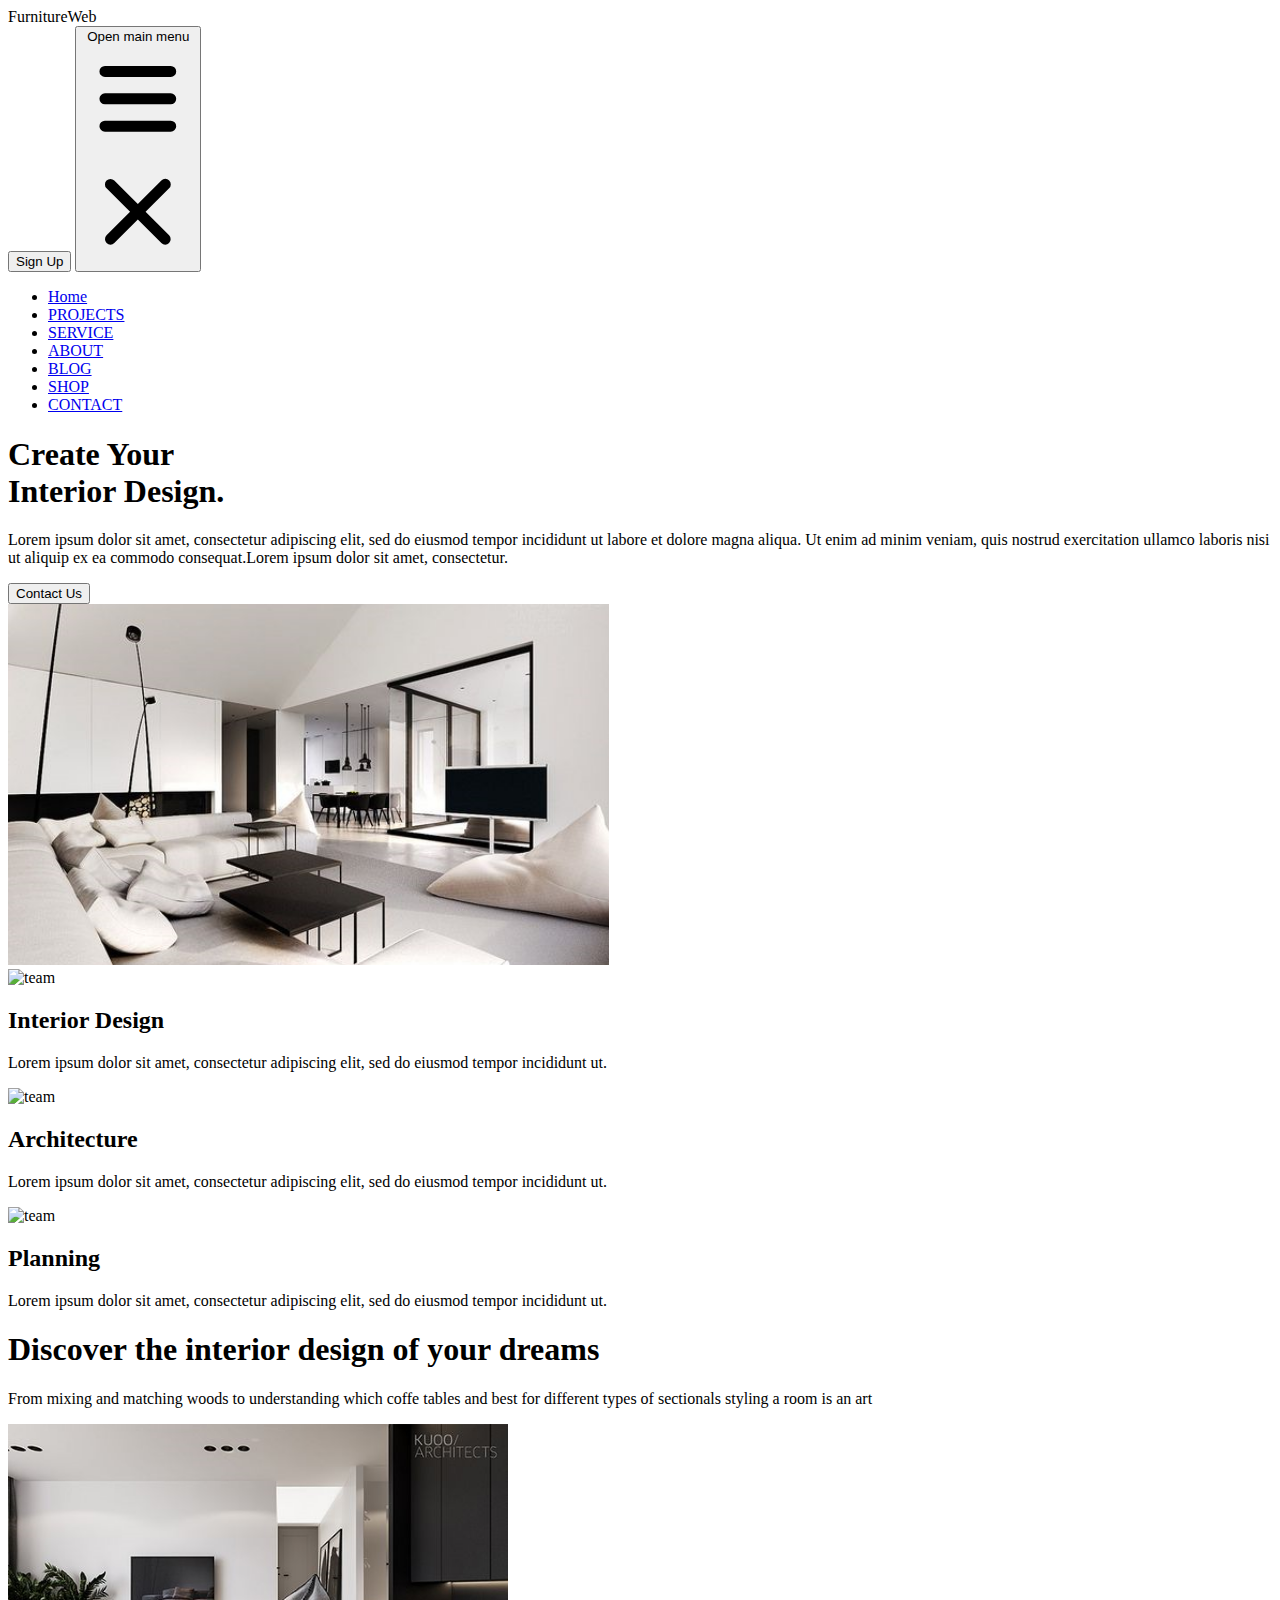
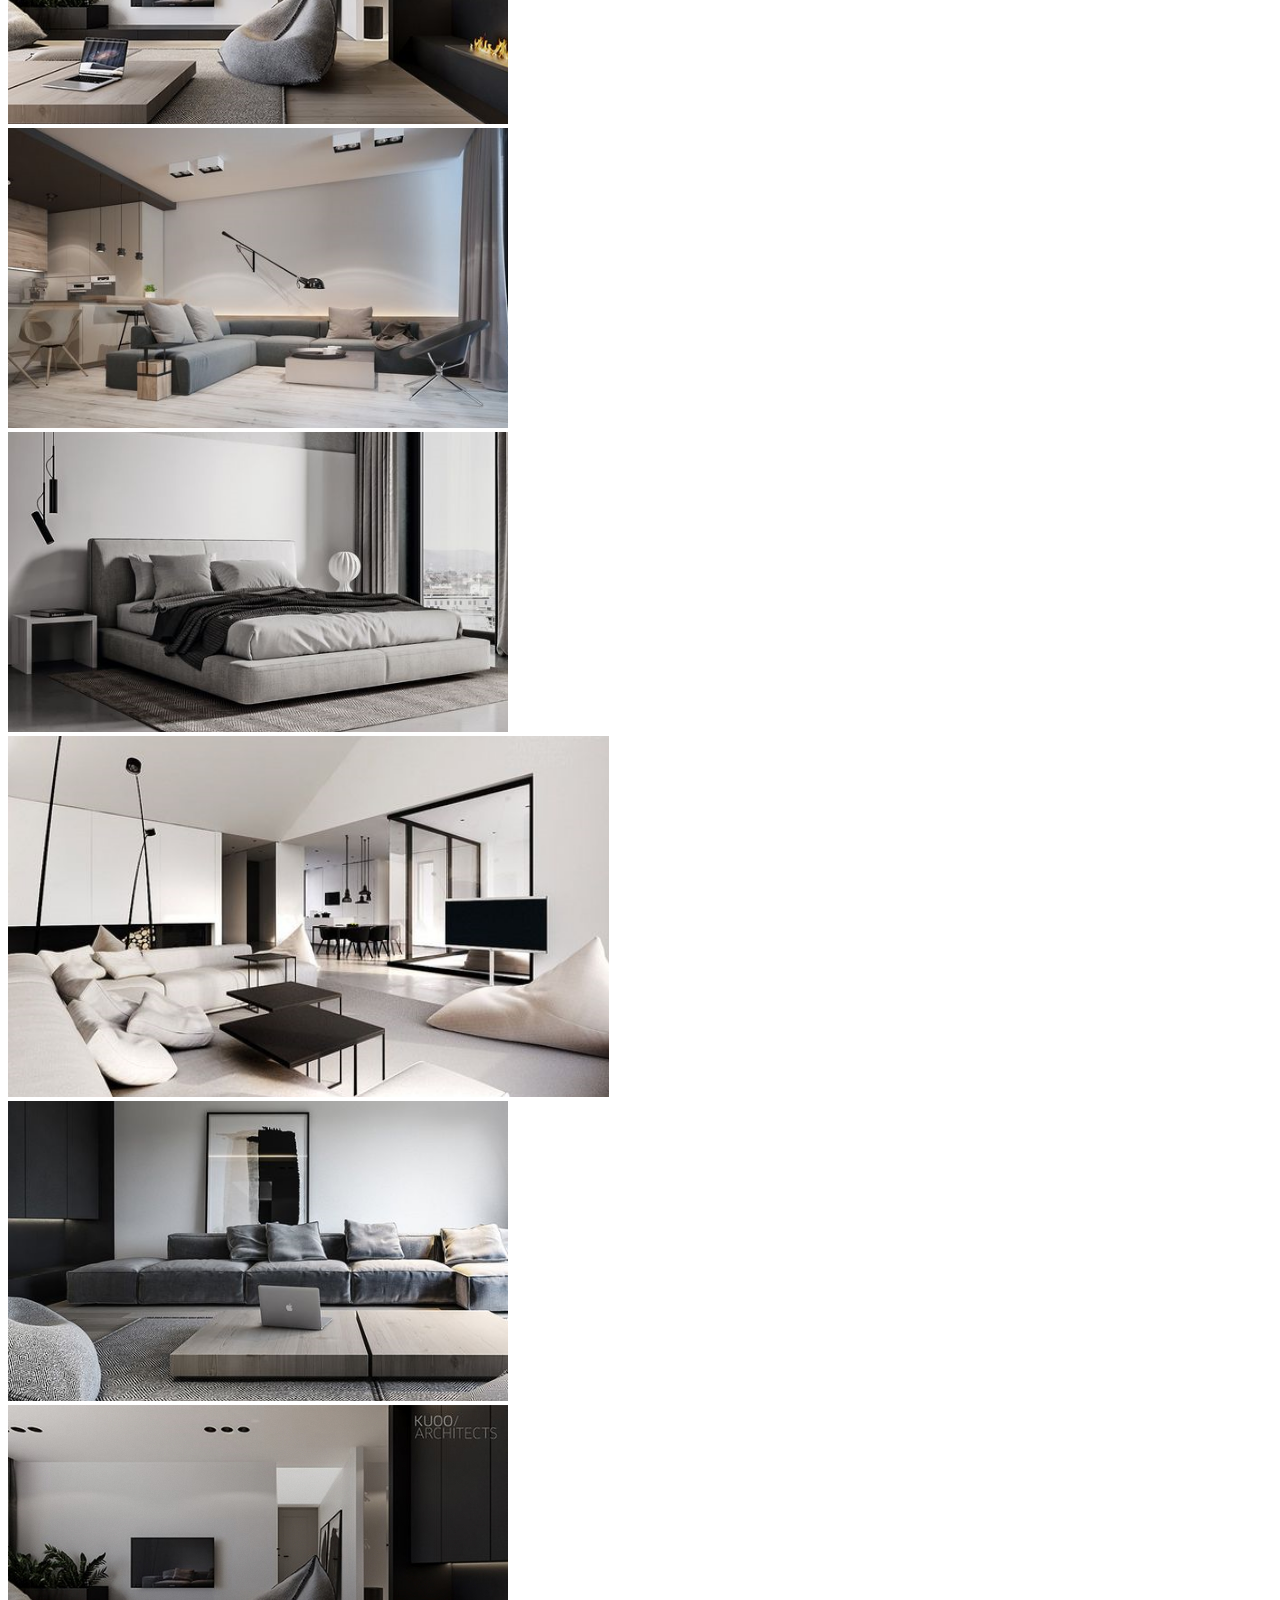
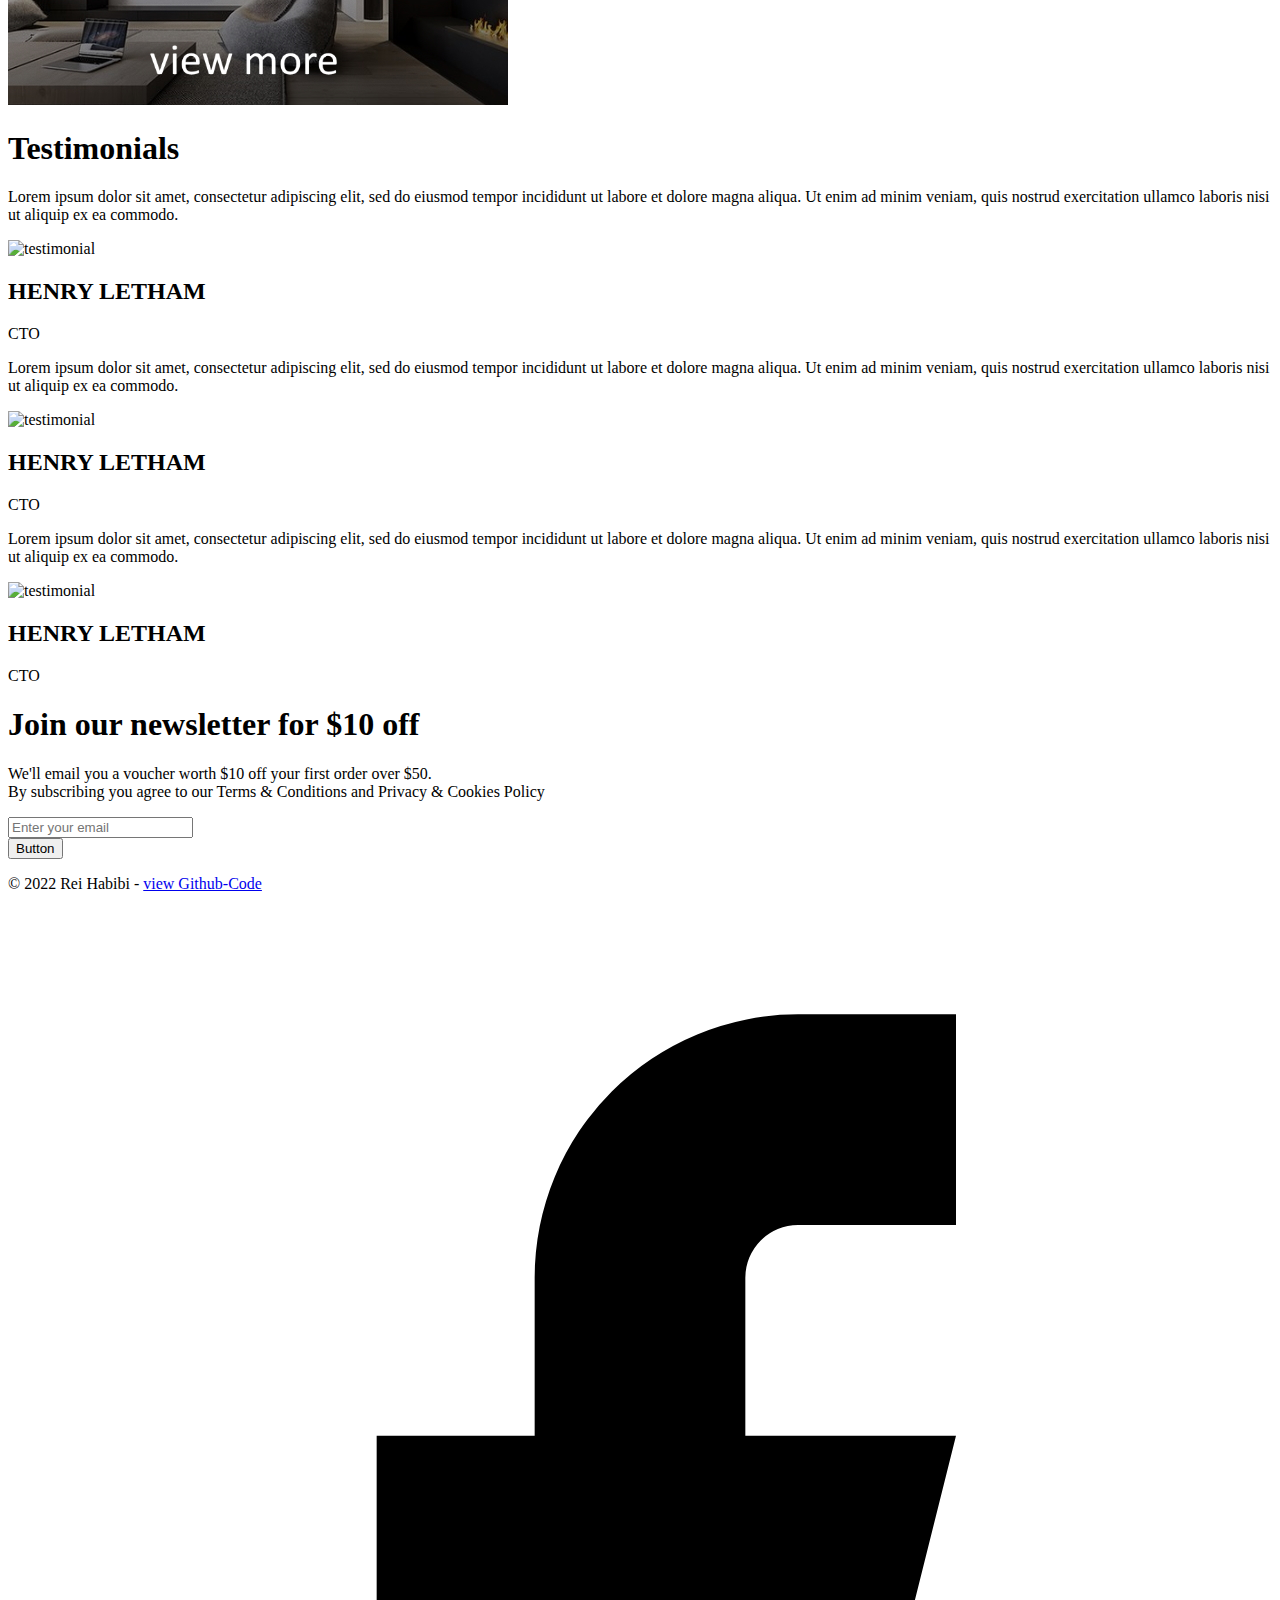
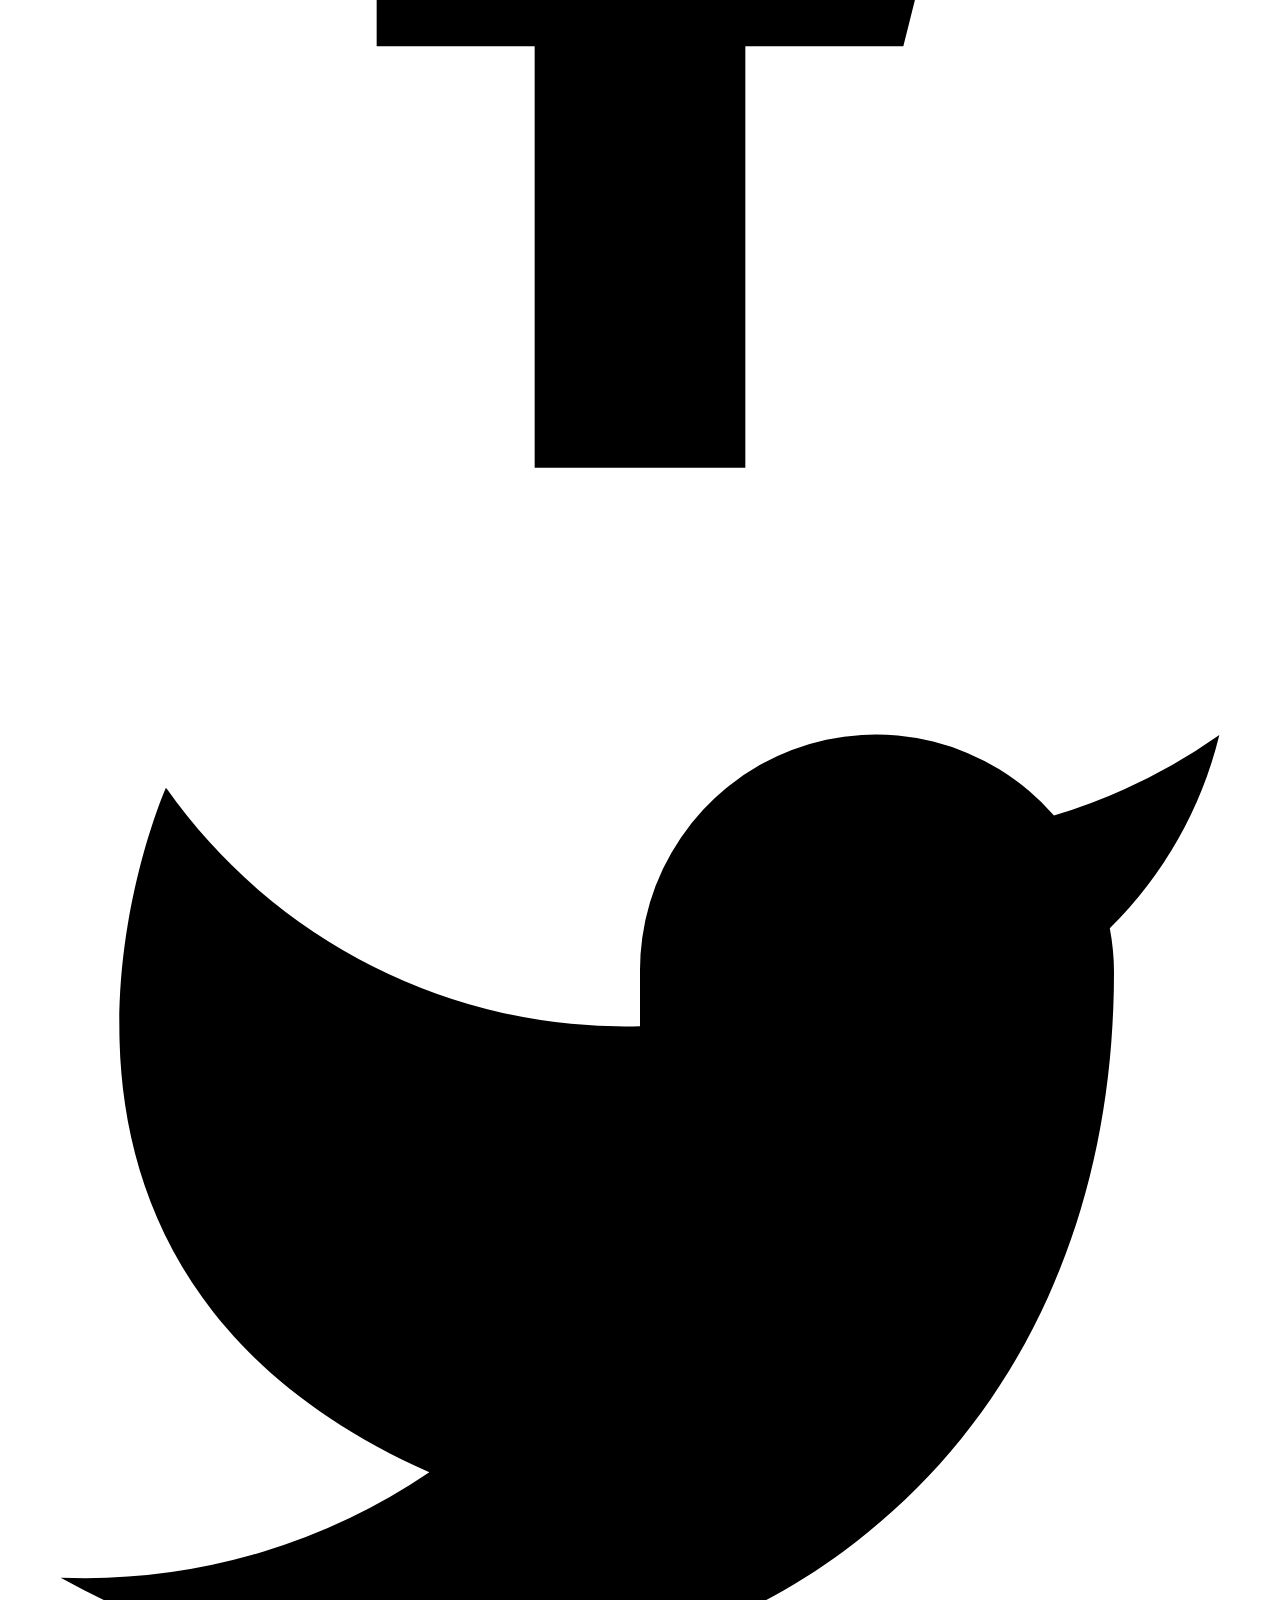
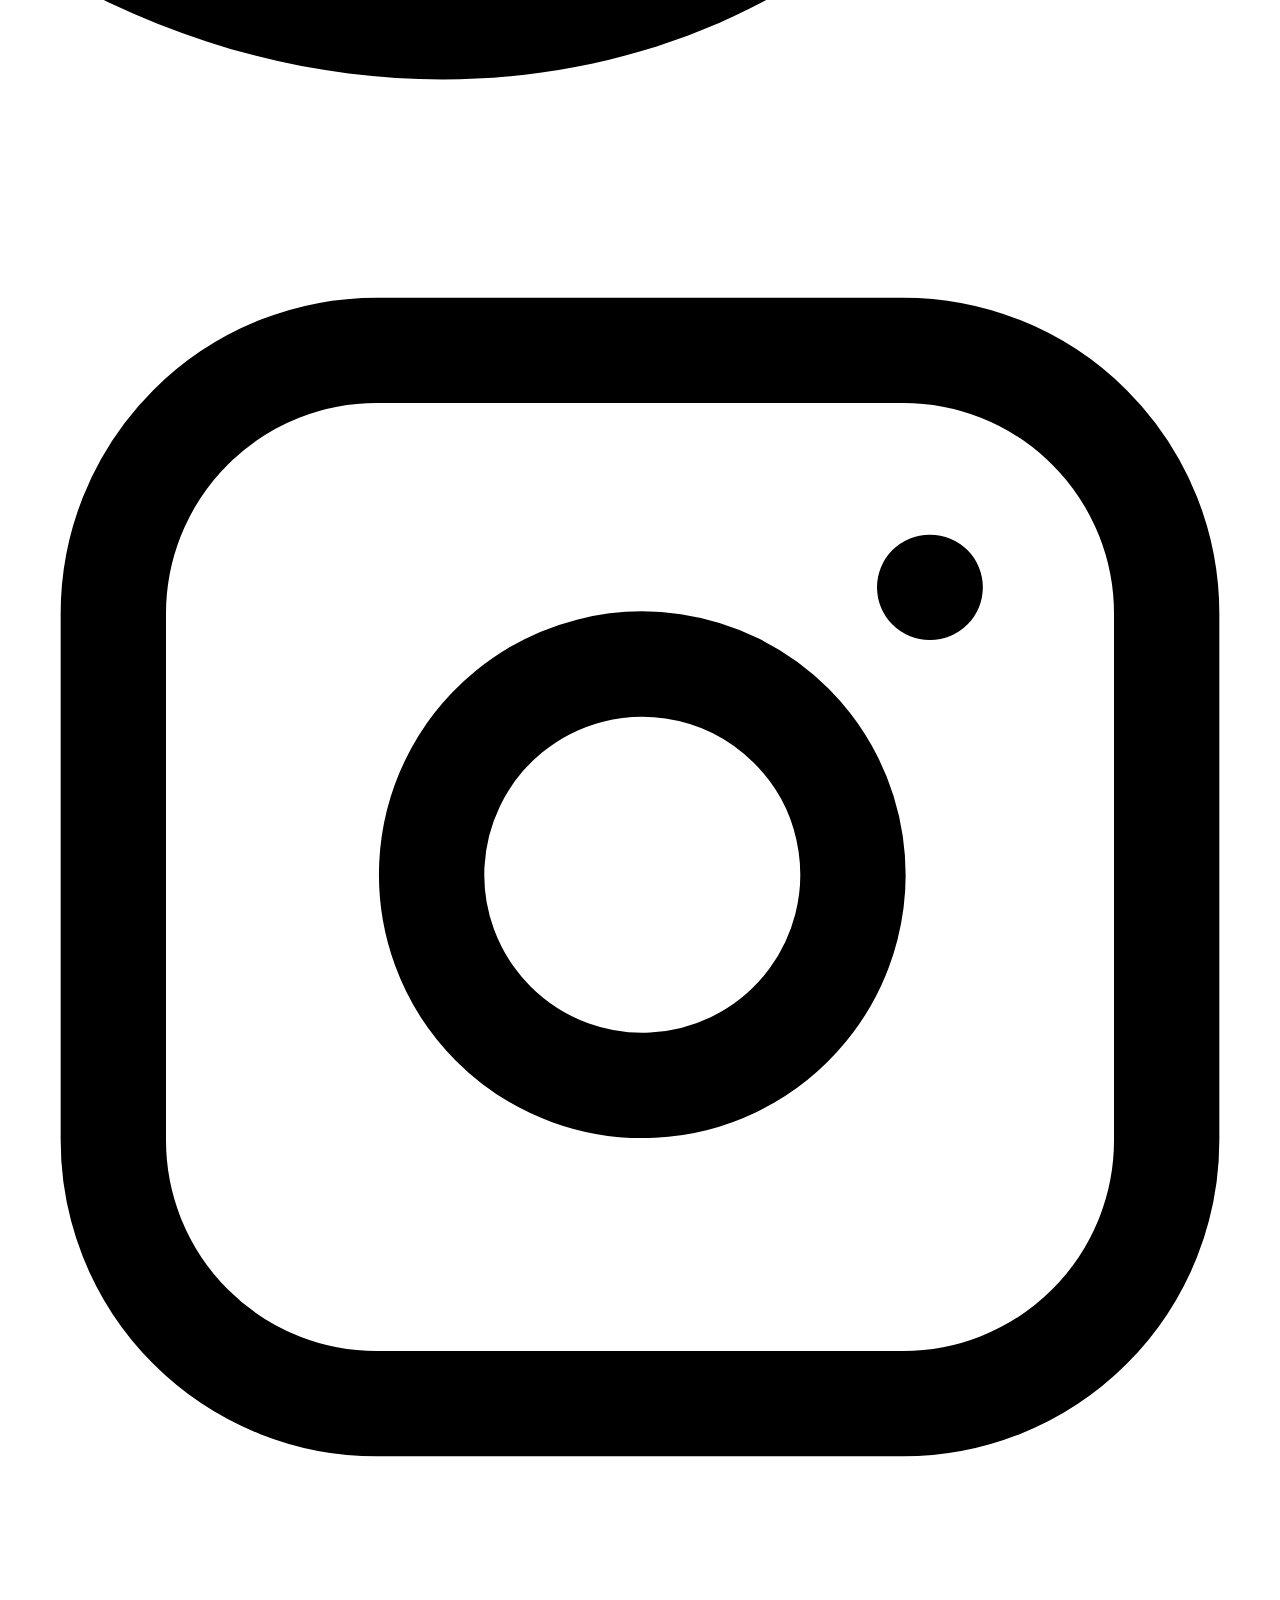
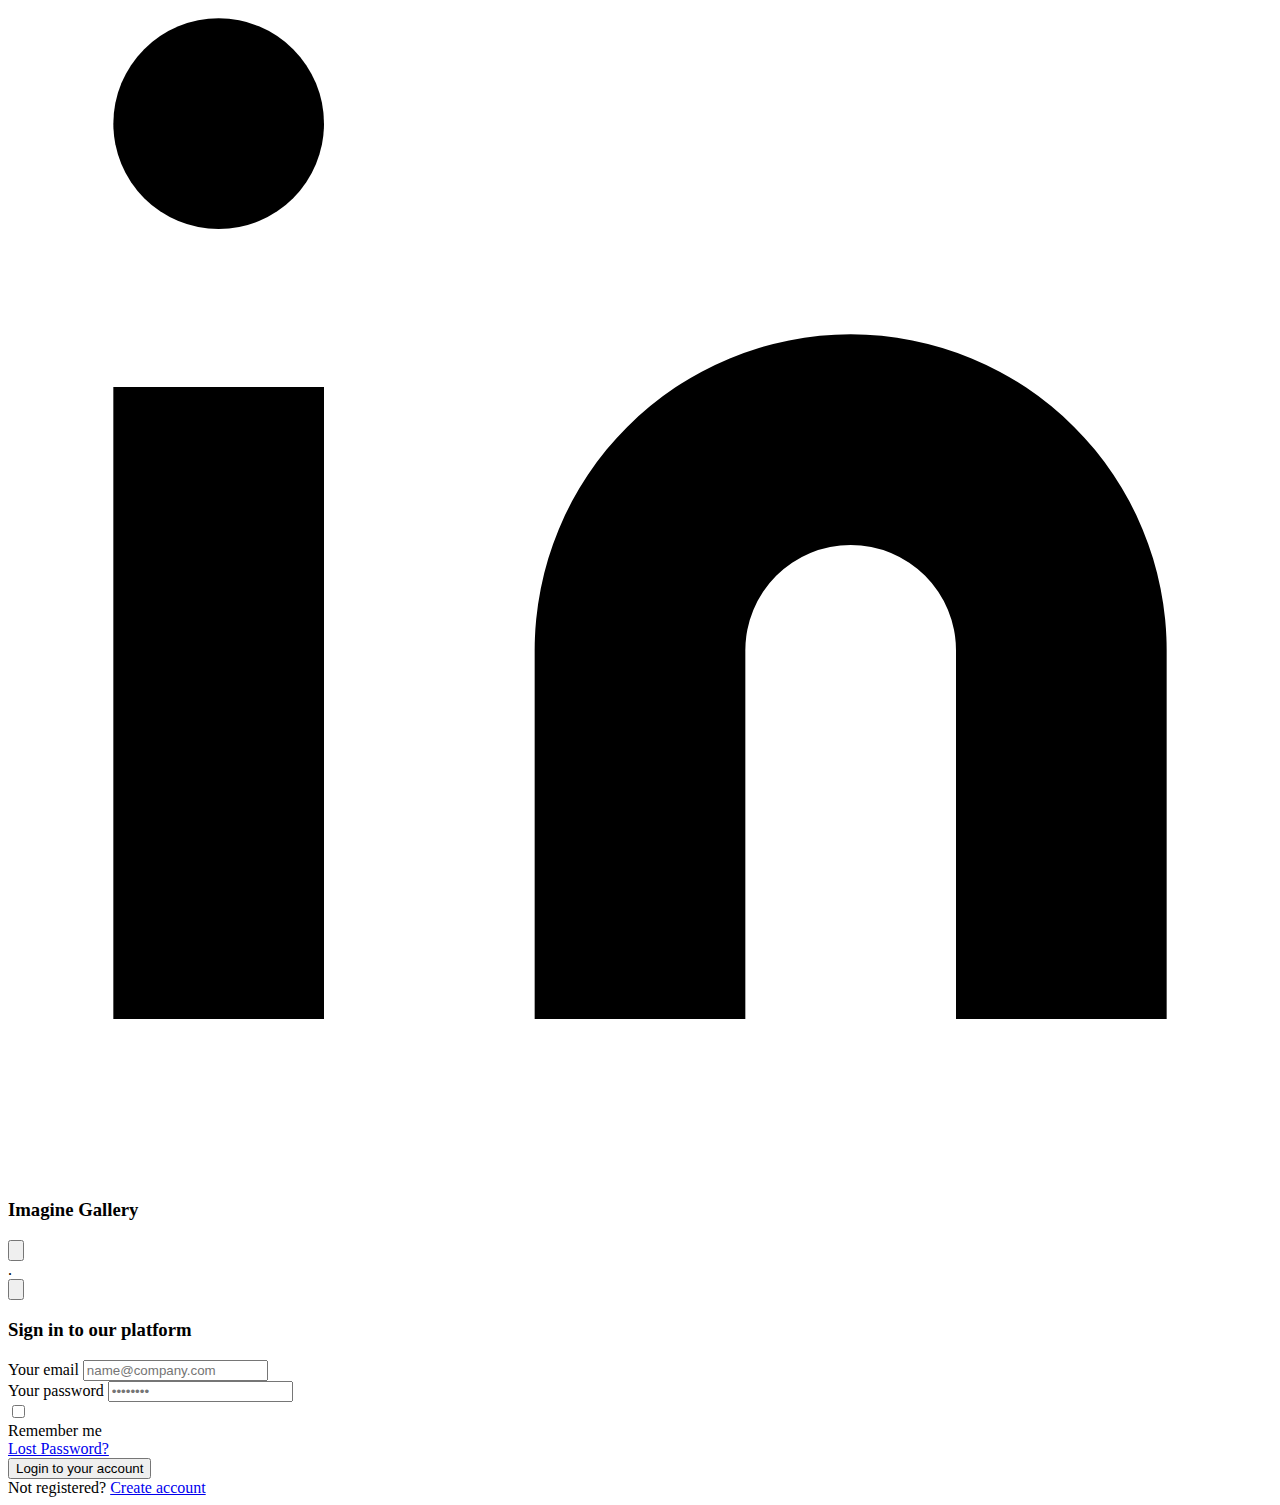
==== commit 0153c1af: "added  view more img" ====
--- a/index.html
+++ b/index.html
@@ -1,297 +1,381 @@
 <!DOCTYPE html>
 <html lang="en">
+
 <head>
-    <meta charset="UTF-8">
-    <meta name="viewport" content="width=device-width, initial-scale=1">
-    <title>Furniture Website</title>
-    <script src="https://cdn.tailwindcss.com"></script>
-    <link rel="stylesheet" href="https://unpkg.com/flowbite@1.4.1/dist/flowbite.min.css" /> <!-- flowbite -->
-    <link rel="stylesheet" href="style.css">
-  </head>
+  <meta charset="UTF-8">
+  <meta name="viewport" content="width=device-width, initial-scale=1">
+  <title>Furniture Website</title>
+  <script src="https://cdn.tailwindcss.com"></script>
+  <link rel="stylesheet" href="https://unpkg.com/flowbite@1.4.1/dist/flowbite.min.css" />
+  <link rel="stylesheet" href="style.css">
+</head>
+
 <body>
-       
-      <!-- NAVBAR -->
-      <nav class="bg-white border-gray-200 px-2 sm:px-4 py-2.5 rounded dark:bg-gray-800">
-        <div class="container flex flex-wrap justify-between items-center mx-auto my-7">
-            <span class="self-center text-xl font-semibold whitespace-nowrap dark:text-white">FurnitureWeb</span>
-        <div class="flex md:order-2">
-            <button type="button" class="text-white bg-gray-900 hover:bg-gray-600 focus:ring-4 focus:outline-none focus:ring-blue-300 font-medium text-sm px-7 py-2.5 text-center mr-3 md:mr-0 dark:orange-500 dark:hover:bg-blue-700 dark:focus:ring-orange-500 "  type="button" data-modal-toggle="authentication-modal">Sign Up</button>
-            <button data-collapse-toggle="mobile-menu-4" type="button" class="inline-flex items-center p-2 text-sm text-gray-500 rounded-lg md:hidden hover:bg-gray-100 focus:outline-none focus:ring-2 focus:ring-gray-200 dark:text-gray-400 dark:hover:bg-gray-700 dark:focus:ring-gray-600" aria-controls="mobile-menu-4" aria-expanded="false">
-            <span class="sr-only">Open main menu</span>
-            <svg class="w-6 h-6" fill="currentColor" viewBox="0 0 20 20" xmlns="http://www.w3.org/2000/svg"><path fill-rule="evenodd" d="M3 5a1 1 0 011-1h12a1 1 0 110 2H4a1 1 0 01-1-1zM3 10a1 1 0 011-1h12a1 1 0 110 2H4a1 1 0 01-1-1zM3 15a1 1 0 011-1h12a1 1 0 110 2H4a1 1 0 01-1-1z" clip-rule="evenodd"></path></svg>
-            <svg class="hidden w-6 h-6" fill="currentColor" viewBox="0 0 20 20" xmlns="http://www.w3.org/2000/svg"><path fill-rule="evenodd" d="M4.293 4.293a1 1 0 011.414 0L10 8.586l4.293-4.293a1 1 0 111.414 1.414L11.414 10l4.293 4.293a1 1 0 01-1.414 1.414L10 11.414l-4.293 4.293a1 1 0 01-1.414-1.414L8.586 10 4.293 5.707a1 1 0 010-1.414z" clip-rule="evenodd"></path></svg>
+
+  <!-- NAVBAR -->
+  <nav class="bg-white border-gray-200 px-2 sm:px-4 py-2.5 rounded dark:bg-gray-800">
+    <div class="container flex flex-wrap justify-between items-center mx-auto my-7">
+      <span class="self-center text-xl font-semibold whitespace-nowrap dark:text-white">FurnitureWeb</span>
+      <div class="flex md:order-2">
+        <button type="button"
+          class="text-white bg-gray-900 hover:bg-gray-600 focus:ring-4 focus:outline-none focus:ring-blue-300 font-medium text-sm px-7 py-2.5 text-center mr-3 md:mr-0 dark:orange-500 dark:hover:bg-blue-700 dark:focus:ring-orange-500 "
+          type="button" data-modal-toggle="authentication-modal">Sign Up</button>
+        <button data-collapse-toggle="mobile-menu-4" type="button"
+          class="inline-flex items-center p-2 text-sm text-gray-500 rounded-lg md:hidden hover:bg-gray-100 focus:outline-none focus:ring-2 focus:ring-gray-200 dark:text-gray-400 dark:hover:bg-gray-700 dark:focus:ring-gray-600"
+          aria-controls="mobile-menu-4" aria-expanded="false">
+          <span class="sr-only">Open main menu</span>
+          <svg class="w-6 h-6" fill="currentColor" viewBox="0 0 20 20" xmlns="http://www.w3.org/2000/svg">
+            <path fill-rule="evenodd"
+              d="M3 5a1 1 0 011-1h12a1 1 0 110 2H4a1 1 0 01-1-1zM3 10a1 1 0 011-1h12a1 1 0 110 2H4a1 1 0 01-1-1zM3 15a1 1 0 011-1h12a1 1 0 110 2H4a1 1 0 01-1-1z"
+              clip-rule="evenodd"></path>
+          </svg>
+          <svg class="hidden w-6 h-6" fill="currentColor" viewBox="0 0 20 20" xmlns="http://www.w3.org/2000/svg">
+            <path fill-rule="evenodd"
+              d="M4.293 4.293a1 1 0 011.414 0L10 8.586l4.293-4.293a1 1 0 111.414 1.414L11.414 10l4.293 4.293a1 1 0 01-1.414 1.414L10 11.414l-4.293 4.293a1 1 0 01-1.414-1.414L8.586 10 4.293 5.707a1 1 0 010-1.414z"
+              clip-rule="evenodd"></path>
+          </svg>
+        </button>
+      </div>
+      <div class="hidden justify-between items-center w-full md:flex md:w-auto md:order-1" id="mobile-menu-4">
+        <ul class="flex flex-col mt-4 md:flex-row md:space-x-8 md:mt-0 md:text-base md:font-medium">
+          <li>
+            <a href="index.html"
+              class="block py-2 pr-4 pl-3 font-bold text-white bg-gray-600 rounded md:bg-transparent md:text-black md:p-0 dark:text-white"
+              aria-current="page">Home</a>
+          </li>
+          <li>
+            <a href="#"
+              class="block py-2 pr-4 pl-3 text-gray-600 border-b border-gray-100 hover:bg-gray-50 md:hover:bg-transparent md:border-0 md:hover:text-black md:p-0 md:dark:hover:text-white dark:text-gray-400 dark:hover:bg-gray-700 dark:hover:text-white md:dark:hover:bg-transparent dark:border-gray-700">PROJECTS</a>
+          </li>
+          <li>
+            <a href="#"
+              class="block py-2 pr-4 pl-3 text-gray-600 border-b border-gray-100 hover:bg-gray-50 md:hover:bg-transparent md:border-0 md:hover:text-black md:p-0 md:dark:hover:text-white dark:text-gray-400 dark:hover:bg-gray-700 dark:hover:text-white md:dark:hover:bg-transparent dark:border-gray-700">SERVICE</a>
+          </li>
+          <li>
+            <a href="#"
+              class="block py-2 pr-4 pl-3 text-gray-600 border-b border-gray-100 hover:bg-gray-50 md:hover:bg-transparent md:border-0 md:hover:text-black md:p-0 md:dark:hover:text-white dark:text-gray-400 dark:hover:bg-gray-700 dark:hover:text-white md:dark:hover:bg-transparent dark:border-gray-700">ABOUT</a>
+          </li>
+          <li>
+            <a href="#"
+              class="block py-2 pr-4 pl-3 text-gray-600 border-b border-gray-100 hover:bg-gray-50 md:hover:bg-transparent md:border-0 md:hover:text-black md:p-0 md:dark:hover:text-white dark:text-gray-400 dark:hover:bg-gray-700 dark:hover:text-white md:dark:hover:bg-transparent dark:border-gray-700">BLOG</a>
+          </li>
+          <li>
+            <a href="#"
+              class="block py-2 pr-4 pl-3 text-gray-600 border-b border-gray-100 hover:bg-gray-50 md:hover:bg-transparent md:border-0 md:hover:text-black md:p-0 md:dark:hover:text-white dark:text-gray-400 dark:hover:bg-gray-700 dark:hover:text-white md:dark:hover:bg-transparent dark:border-gray-700">SHOP</a>
+          </li>
+          <li>
+            <a href="/contact.html"
+              class="block py-2 pr-4 pl-3 text-gray-600 border-b border-gray-100 hover:bg-gray-50 md:hover:bg-transparent md:border-0 md:hover:text-black md:p-0 md:dark:hover:text-white dark:text-gray-400 dark:hover:bg-gray-700 dark:hover:text-white md:dark:hover:bg-transparent dark:border-gray-700">CONTACT</a>
+          </li>
+        </ul>
+      </div>
+    </div>
+  </nav>
+
+
+  <!-- HERO -->
+  <section class="text-gray-600 body-font">
+    <div class="container mx-auto flex px-5 py-24 md:flex-row flex-col items-center">
+      <div
+        class="lg:flex-grow md:w-1/2 lg:pr-24 md:pr-16 flex flex-col md:items-start md:text-left mb-16 md:mb-0 items-center">
+        <h1 class="title-font sm:text-4xl text-3xl mb-4 font-medium text-gray-900">Create Your
+          <br class="hidden lg:inline-block">Interior Design.
+        </h1>
+        <p class="mb-8 leading-relaxed">Lorem ipsum dolor sit amet, consectetur adipiscing elit, sed do eiusmod tempor
+          incididunt ut labore et dolore magna aliqua. Ut enim ad minim veniam, quis nostrud exercitation ullamco
+          laboris nisi ut aliquip ex ea commodo consequat.Lorem ipsum dolor sit amet, consectetur.</p>
+        <div class="flex justify-center">
+          <button
+            class="inline-flex text-white bg-gray-900 border-0 py-2 px-6 focus:outline-none hover:bg-gray-700	text-lg">Contact
+            Us</button>
+        </div>
+      </div>
+      <div class="lg:max-w-xl lg:w-full md:w-1/2 w-5/6">
+        <img class="object-cover object-center" alt="hero" src="img/Gallery/room1.png">
+      </div>
+    </div>
+  </section>
+
+  <!-- SERVICE -->
+  <section class="text-gray-600 body-font bg-stone-50">
+    <div class="container py-20 mx-auto">
+      <div class="flex flex-wrap">
+
+        <div class="p-2 lg:w-1/3 md:w-1/2 w-full">
+          <div class="h-full flex border-gray-200 p-7 items-center">
+            <img alt="team" class="w-16 h-16 bg-gray-100 object-cover object-center flex-shrink-0 rounded-full mr-10"
+              src="https://dummyimage.com/88x88">
+            <div class="flex-grow">
+              <h2 class="text-gray-700 title-font font-bold text-xl my-2">Interior Design</h2>
+              <p class="text-gray-500">Lorem ipsum dolor sit amet, consectetur adipiscing elit, sed do eiusmod tempor
+                incididunt ut.</p>
+            </div>
+          </div>
+        </div>
+
+        <div class="p-2 lg:w-1/3 md:w-1/2 w-full">
+          <div class="h-full flex border-gray-200 p-7 items-center">
+            <img alt="team" class="w-16 h-16 bg-gray-100 object-cover object-center flex-shrink-0 rounded-full mr-10"
+              src="https://dummyimage.com/88x88">
+            <div class="flex-grow">
+              <h2 class="text-gray-700 title-font font-bold text-xl my-2">Architecture</h2>
+              <p class="text-gray-500">Lorem ipsum dolor sit amet, consectetur adipiscing elit, sed do eiusmod tempor
+                incididunt ut.</p>
+            </div>
+          </div>
+        </div>
+
+        <div class="p-2 lg:w-1/3 md:w-1/2 w-full">
+          <div class="h-full flex border-gray-200 p-7 items-center">
+            <img alt="team" class="w-16 h-16 bg-gray-100 object-cover object-center flex-shrink-0 rounded-full mr-10"
+              src="https://dummyimage.com/88x88">
+            <div class="flex-grow">
+              <h2 class="text-gray-700 title-font font-bold text-xl my-2">Planning</h2>
+              <p class="text-gray-500">Lorem ipsum dolor sit amet, consectetur adipiscing elit, sed do eiusmod tempor
+                incididunt ut.</p>
+            </div>
+          </div>
+        </div>
+
+      </div>
+    </div>
+  </section>
+
+  <!-- GALLERY -->
+  <section class="text-gray-600 body-font">
+    <div class="container px-5 py-24 mx-auto flex flex-wrap">
+      <div class="flex w-full mb-20 flex-wrap justify-center">
+        <h1 class="sm:text-3xl text-2xl font-medium title-font text-gray-900 mb-4">Discover the interior design of your
+          dreams</h1>
+        <p class="mx-auto leading-relaxed text-base">From mixing and matching woods to understanding which coffe tables
+          and best for different types of sectionals styling a room is an art</p>
+      </div>
+      <div class="flex flex-wrap md:-m-2 -m-1">
+        <div class="flex flex-wrap w-1/2">
+          <div class="md:p-2 p-1 w-1/2">
+            <img alt="gallery" class="w-full object-cover h-full object-center block" src="img/Gallery/room2.png">
+          </div>
+          <div class="md:p-2 p-1 w-1/2">
+            <img alt="gallery" class="w-full object-cover h-full object-center block" src="img/Gallery/room5.png">
+          </div>
+          <div class="md:p-2 p-1 w-full">
+            <img alt="gallery" class="w-full h-full object-cover object-center block" src="img/Gallery/room3.png">
+          </div>
+        </div>
+        <div class="flex flex-wrap w-1/2">
+          <div class="md:p-2 p-1 w-full">
+            <img alt="gallery" class="w-full h-full object-cover object-center block" src="img/Gallery/room1.png">
+          </div>
+          <div class="md:p-2 p-1 w-1/2">
+            <img alt="gallery" class="w-full object-cover h-full object-center block" src="img/Gallery/room4.png">
+          </div>
+          <div class="md:p-2 p-1 w-1/2">
+            <a data-modal-toggle="extralarge-modal"> <img alt="gallery"
+                class="w-full object-cover h-full object-center block" src="img/Gallery/view_more.jpg"> </a>
+          </div>
+        </div>
+      </div>
+    </div>
+  </section>
+
+  <!-- TESTIMONIAL -->
+  <section class="text-gray-600 body-font">
+    <div class="container px-5 py-24 mx-auto">
+      <h1 class="text-3xl font-medium title-font text-gray-900 mb-12 text-center">Testimonials</h1>
+      <div class="flex flex-wrap -m-4">
+        <div class="lg:w-1/3 lg:mb-0 p-4">
+          <div class="h-full text-center">
+            <p class="leading-relaxed">Lorem ipsum dolor sit amet, consectetur adipiscing elit, sed do eiusmod tempor
+              incididunt ut labore et dolore magna aliqua. Ut enim ad minim veniam, quis nostrud exercitation ullamco
+              laboris nisi ut aliquip ex ea commodo.</p>
+            <img alt="testimonial"
+              class="w-20 h-20 mt-8 mb-3 object-cover object-center rounded-full inline-block border-2 border-gray-200 bg-gray-100"
+              src="https://dummyimage.com/305x305">
+            <h2 class="text-gray-900 font-medium title-font tracking-wider text-sm">HENRY LETHAM</h2>
+            <p class="text-gray-500">CTO</p>
+          </div>
+        </div>
+        <div class="lg:w-1/3 lg:mb-0 p-4">
+          <div class="h-full text-center">
+            <p class="leading-relaxed">Lorem ipsum dolor sit amet, consectetur adipiscing elit, sed do eiusmod tempor
+              incididunt ut labore et dolore magna aliqua. Ut enim ad minim veniam, quis nostrud exercitation ullamco
+              laboris nisi ut aliquip ex ea commodo.</p>
+            <img alt="testimonial"
+              class="w-20 h-20 mt-8 mb-3 object-cover object-center rounded-full inline-block border-2 border-gray-200 bg-gray-100"
+              src="https://dummyimage.com/305x305">
+            <h2 class="text-gray-900 font-medium title-font tracking-wider text-sm">HENRY LETHAM</h2>
+            <p class="text-gray-500">CTO</p>
+          </div>
+        </div>
+        <div class="lg:w-1/3 lg:mb-0 p-4">
+          <div class="h-full text-center">
+            <p class="leading-relaxed">Lorem ipsum dolor sit amet, consectetur adipiscing elit, sed do eiusmod tempor
+              incididunt ut labore et dolore magna aliqua. Ut enim ad minim veniam, quis nostrud exercitation ullamco
+              laboris nisi ut aliquip ex ea commodo.</p>
+            <img alt="testimonial"
+              class="w-20 h-20 mt-8 mb-3 object-cover object-center rounded-full inline-block border-2 border-gray-200 bg-gray-100"
+              src="https://dummyimage.com/305x305">
+            <h2 class="text-gray-900 font-medium title-font tracking-wider text-sm">HENRY LETHAM</h2>
+            <p class="text-gray-500">CTO</p>
+          </div>
+        </div>
+      </div>
+    </div>
+  </section>
+
+
+  <!-- SUBCRIBE -->
+  <section class="text-gray-600 body-font bg-stone-50">
+    <div class="container mx-auto flex flex-col px-5 pt-24 justify-center items-center">
+      <div class="w-full md:w-2/3 flex flex-col mb-16 items-center text-center">
+        <h1 class="title-font sm:text-4xl text-3xl mb-4 font-medium text-gray-900">Join our newsletter for $10 off</h1>
+        <p class="mb-8 leading-relaxed tracking-widest">We'll email you a voucher worth $10 off your first order over
+          $50. <br> By subscribing you agree to our Terms & Conditions and Privacy & Cookies Policy </p>
+        <div class="flex flex-wrap w-full justify-center items-">
+          <div class="relative mr-4 lg:w-full xl:w-1/2 w-2/4 md:w-full text-left">
+            <input type="text" id="hero-field" name="hero-field" placeholder="Enter your email"
+              class="w-full border border-gray-900 text-gray-700 py-1 px-3 leading-8">
+          </div>
+          <button class="text-white bg-gray-900 hover:bg-gray-700 py-2 px-6 text-base -mx-4">Button</button>
+        </div>
+      </div>
+    </div>
+  </section>
+
+  <!-- FOOTER -->
+  <footer class="text-gray-600 body-font">
+    <div class="bg-stone-50">
+      <div class="container py-5 mx-auto flex items-center sm:flex-row flex-col">
+        <p class="text-sm text-gray-500 sm:ml-6 sm:mt-0 mt-4">© 2022 Rei Habibi -
+          <a href="https://github.com/reihabibi/Furniture-Website" rel="noopener noreferrer" class="text-gray-600 ml-1"
+            target="_blank">view Github-Code</a>
+        </p>
+        <span class="inline-flex sm:ml-auto sm:mt-0 mt-4 justify-center sm:justify-start">
+          <a class="text-gray-500">
+            <svg fill="currentColor" stroke-linecap="round" stroke-linejoin="round" stroke-width="2" class="w-5 h-5"
+              viewBox="0 0 24 24">
+              <path d="M18 2h-3a5 5 0 00-5 5v3H7v4h3v8h4v-8h3l1-4h-4V7a1 1 0 011-1h3z"></path>
+            </svg>
+          </a>
+          <a class="ml-3 text-gray-500">
+            <svg fill="currentColor" stroke-linecap="round" stroke-linejoin="round" stroke-width="2" class="w-5 h-5"
+              viewBox="0 0 24 24">
+              <path
+                d="M23 3a10.9 10.9 0 01-3.14 1.53 4.48 4.48 0 00-7.86 3v1A10.66 10.66 0 013 4s-4 9 5 13a11.64 11.64 0 01-7 2c9 5 20 0 20-11.5a4.5 4.5 0 00-.08-.83A7.72 7.72 0 0023 3z">
+              </path>
+            </svg>
+          </a>
+          <a class="ml-3 text-gray-500">
+            <svg fill="none" stroke="currentColor" stroke-linecap="round" stroke-linejoin="round" stroke-width="2"
+              class="w-5 h-5" viewBox="0 0 24 24">
+              <rect width="20" height="20" x="2" y="2" rx="5" ry="5"></rect>
+              <path d="M16 11.37A4 4 0 1112.63 8 4 4 0 0116 11.37zm1.5-4.87h.01"></path>
+            </svg>
+          </a>
+          <a class="ml-3 text-gray-500">
+            <svg fill="currentColor" stroke="currentColor" stroke-linecap="round" stroke-linejoin="round"
+              stroke-width="0" class="w-5 h-5" viewBox="0 0 24 24">
+              <path stroke="none"
+                d="M16 8a6 6 0 016 6v7h-4v-7a2 2 0 00-2-2 2 2 0 00-2 2v7h-4v-7a6 6 0 016-6zM2 9h4v12H2z"></path>
+              <circle cx="4" cy="4" r="2" stroke="none"></circle>
+            </svg>
+          </a>
+        </span>
+      </div>
+    </div>
+  </footer>
+
+
+  <!-- View More Img Modal -->
+  <div id="extralarge-modal" tabindex="-1"
+    class="hidden overflow-y-auto overflow-x-hidden fixed top-0 right-0 left-0 z-50 w-full md:inset-0 h-modal md:h-full">
+    <div class="relative p-4 w-full max-w-7xl h-full md:h-auto">
+      <!-- Modal content -->
+      <div class="relative bg-white rounded-lg shadow dark:bg-gray-700">
+        <!-- Modal header -->
+        <div class="flex justify-between items-center p-5 rounded-t border-b dark:border-gray-600">
+          <h3 class="text-xl font-medium text-gray-900 dark:text-white">
+            Imagine Gallery
+          </h3>
+          <button type="button"
+            class="text-gray-400 bg-transparent hover:bg-gray-200 hover:text-gray-900 rounded-lg text-sm p-1.5 ml-auto inline-flex items-center dark:hover:bg-gray-600 dark:hover:text-white"
+            data-modal-toggle="extralarge-modal">
+            <svg class="w-5 h-5" fill="currentColor" viewBox="0 0 20 20" xmlns="http://www.w3.org/2000/svg">
+              <path fill-rule="evenodd"
+                d="M4.293 4.293a1 1 0 011.414 0L10 8.586l4.293-4.293a1 1 0 111.414 1.414L11.414 10l4.293 4.293a1 1 0 01-1.414 1.414L10 11.414l-4.293 4.293a1 1 0 01-1.414-1.414L8.586 10 4.293 5.707a1 1 0 010-1.414z"
+                clip-rule="evenodd"></path>
+            </svg>
           </button>
         </div>
-        <div class="hidden justify-between items-center w-full md:flex md:w-auto md:order-1" id="mobile-menu-4">
-          <ul class="flex flex-col mt-4 md:flex-row md:space-x-8 md:mt-0 md:text-base md:font-medium">
-            <li>
-              <a href="index.html" class="block py-2 pr-4 pl-3 font-bold text-white bg-gray-600 rounded md:bg-transparent md:text-black md:p-0 dark:text-white" aria-current="page">Home</a>
-            </li>
-            <li>
-              <a href="#" class="block py-2 pr-4 pl-3 text-gray-600 border-b border-gray-100 hover:bg-gray-50 md:hover:bg-transparent md:border-0 md:hover:text-black md:p-0 md:dark:hover:text-white dark:text-gray-400 dark:hover:bg-gray-700 dark:hover:text-white md:dark:hover:bg-transparent dark:border-gray-700">PROJECTS</a>
-            </li>
-            <li>
-              <a href="#" class="block py-2 pr-4 pl-3 text-gray-600 border-b border-gray-100 hover:bg-gray-50 md:hover:bg-transparent md:border-0 md:hover:text-black md:p-0 md:dark:hover:text-white dark:text-gray-400 dark:hover:bg-gray-700 dark:hover:text-white md:dark:hover:bg-transparent dark:border-gray-700">SERVICE</a>
-            </li>
-            <li>
-              <a href="#" class="block py-2 pr-4 pl-3 text-gray-600 border-b border-gray-100 hover:bg-gray-50 md:hover:bg-transparent md:border-0 md:hover:text-black md:p-0 md:dark:hover:text-white dark:text-gray-400 dark:hover:bg-gray-700 dark:hover:text-white md:dark:hover:bg-transparent dark:border-gray-700">ABOUT</a>
-            </li>
-            <li>
-              <a href="#" class="block py-2 pr-4 pl-3 text-gray-600 border-b border-gray-100 hover:bg-gray-50 md:hover:bg-transparent md:border-0 md:hover:text-black md:p-0 md:dark:hover:text-white dark:text-gray-400 dark:hover:bg-gray-700 dark:hover:text-white md:dark:hover:bg-transparent dark:border-gray-700">BLOG</a>
-            </li>
-            <li>
-              <a href="#" class="block py-2 pr-4 pl-3 text-gray-600 border-b border-gray-100 hover:bg-gray-50 md:hover:bg-transparent md:border-0 md:hover:text-black md:p-0 md:dark:hover:text-white dark:text-gray-400 dark:hover:bg-gray-700 dark:hover:text-white md:dark:hover:bg-transparent dark:border-gray-700">SHOP</a>
-            </li>
-            <li>
-              <a href="/contact.html" class="block py-2 pr-4 pl-3 text-gray-600 border-b border-gray-100 hover:bg-gray-50 md:hover:bg-transparent md:border-0 md:hover:text-black md:p-0 md:dark:hover:text-white dark:text-gray-400 dark:hover:bg-gray-700 dark:hover:text-white md:dark:hover:bg-transparent dark:border-gray-700">CONTACT</a>
-            </li>
-          </ul>
-        </div>
-        </div>
-      </nav>
-
-
-      <!-- HERO -->
-      <section class="text-gray-600 body-font">
-        <div class="container mx-auto flex px-5 py-24 md:flex-row flex-col items-center">
-          <div class="lg:flex-grow md:w-1/2 lg:pr-24 md:pr-16 flex flex-col md:items-start md:text-left mb-16 md:mb-0 items-center">
-            <h1 class="title-font sm:text-4xl text-3xl mb-4 font-medium text-gray-900">Create Your
-              <br class="hidden lg:inline-block">Interior Design.
-            </h1>
-            <p class="mb-8 leading-relaxed">Lorem ipsum dolor sit amet, consectetur adipiscing elit, sed do eiusmod tempor incididunt ut labore et dolore magna aliqua. Ut enim ad minim veniam, quis nostrud exercitation ullamco laboris nisi ut aliquip ex ea commodo consequat.Lorem ipsum dolor sit amet, consectetur.</p>
-            <div class="flex justify-center">
-              <button class="inline-flex text-white bg-gray-900 border-0 py-2 px-6 focus:outline-none hover:bg-gray-700	text-lg">Contact Us</button>
-            </div>
-          </div>
-          <div class="lg:max-w-xl lg:w-full md:w-1/2 w-5/6">
-            <img class="object-cover object-center" alt="hero" src="img/Gallery/room1.png">
-          </div>
-        </div>
-      </section>
-
-      <!-- SERVICE -->
-      <section class="text-gray-600 body-font bg-stone-50">
-        <div class="container py-20 mx-auto">
-          <div class="flex flex-wrap">
-            
-            <div class="p-2 lg:w-1/3 md:w-1/2 w-full">
-                <div class="h-full flex border-gray-200 p-7 items-center">
-                  <img alt="team" class="w-16 h-16 bg-gray-100 object-cover object-center flex-shrink-0 rounded-full mr-10" src="https://dummyimage.com/88x88">
-                  <div class="flex-grow">
-                    <h2 class="text-gray-700 title-font font-bold text-xl my-2">Interior Design</h2>
-                    <p class="text-gray-500">Lorem ipsum dolor sit amet, consectetur adipiscing elit, sed do eiusmod tempor incididunt ut.</p>
-                  </div>
+        <!-- Modal body -->
+        <div class="p-6 space-y-6">
+
+          .
+
+        </div>
+      </div>
+    </div>
+  </div>
+
+
+  <!-- SIGNUP MODAL -->
+  <!-- Main modal -->
+  <div id="authentication-modal" tabindex="-1" aria-hidden="true"
+    class="fixed top-0 left-0 right-0 z-50 hidden w-full overflow-x-hidden overflow-y-auto md:inset-0 h-modal md:h-full">
+    <div class="relative w-full h-full max-w-md p-4 md:h-auto">
+      <!-- Modal content -->
+      <div class="relative bg-white rounded-lg shadow dark:bg-gray-700">
+        <button type="button"
+          class="absolute top-3 right-2.5 text-gray-400 bg-transparent hover:bg-gray-200 hover:text-gray-900 rounded-lg text-sm p-1.5 ml-auto inline-flex items-center dark:hover:bg-gray-800 dark:hover:text-white"
+          data-modal-toggle="authentication-modal">
+          <svg class="w-5 h-5" fill="currentColor" viewBox="0 0 20 20" xmlns="http://www.w3.org/2000/svg">
+            <path fill-rule="evenodd"
+              d="M4.293 4.293a1 1 0 011.414 0L10 8.586l4.293-4.293a1 1 0 111.414 1.414L11.414 10l4.293 4.293a1 1 0 01-1.414 1.414L10 11.414l-4.293 4.293a1 1 0 01-1.414-1.414L8.586 10 4.293 5.707a1 1 0 010-1.414z"
+              clip-rule="evenodd"></path>
+          </svg>
+        </button>
+        <div class="px-6 py-6 lg:px-8">
+          <h3 class="mb-4 text-xl font-medium text-gray-900 dark:text-white">Sign in to our platform</h3>
+          <form class="space-y-6" action="#">
+            <div>
+              <label for="email" class="block mb-2 text-sm font-medium text-gray-900 dark:text-gray-300">Your
+                email</label>
+              <input type="email" name="email" id="email"
+                class="bg-gray-50 border border-gray-300 text-gray-900 text-sm rounded-lg focus:ring-blue-500 focus:border-blue-500 block w-full p-2.5 dark:bg-gray-600 dark:border-gray-500 dark:placeholder-gray-400 dark:text-white"
+                placeholder="name@company.com" required>
+            </div>
+            <div>
+              <label for="password" class="block mb-2 text-sm font-medium text-gray-900 dark:text-gray-300">Your
+                password</label>
+              <input type="password" name="password" id="password" placeholder="••••••••"
+                class="bg-gray-50 border border-gray-300 text-gray-900 text-sm rounded-lg focus:ring-blue-500 focus:border-blue-500 block w-full p-2.5 dark:bg-gray-600 dark:border-gray-500 dark:placeholder-gray-400 dark:text-white"
+                required>
+            </div>
+            <div class="flex justify-between">
+              <div class="flex items-start">
+                <div class="flex items-center h-5">
+                  <input id="remember" type="checkbox" value=""
+                    class="w-4 h-4 border border-gray-300 rounded bg-gray-50 focus:ring-3 focus:ring-blue-300 dark:bg-gray-600 dark:border-gray-500 dark:focus:ring-blue-600 dark:ring-offset-gray-800"
+                    required>
                 </div>
+                <label for="remember" class="ml-2 text-sm font-medium text-gray-900 dark:text-gray-300">Remember
+                  me</label>
               </div>
-
-              <div class="p-2 lg:w-1/3 md:w-1/2 w-full">
-                <div class="h-full flex border-gray-200 p-7 items-center">
-                  <img alt="team" class="w-16 h-16 bg-gray-100 object-cover object-center flex-shrink-0 rounded-full mr-10" src="https://dummyimage.com/88x88">
-                  <div class="flex-grow">
-                    <h2 class="text-gray-700 title-font font-bold text-xl my-2">Architecture</h2>
-                    <p class="text-gray-500">Lorem ipsum dolor sit amet, consectetur adipiscing elit, sed do eiusmod tempor incididunt ut.</p>
-                  </div>
-                </div>
-              </div>
-
-              <div class="p-2 lg:w-1/3 md:w-1/2 w-full">
-                <div class="h-full flex border-gray-200 p-7 items-center">
-                  <img alt="team" class="w-16 h-16 bg-gray-100 object-cover object-center flex-shrink-0 rounded-full mr-10" src="https://dummyimage.com/88x88">
-                  <div class="flex-grow">
-                    <h2 class="text-gray-700 title-font font-bold text-xl my-2">Planning</h2>
-                    <p class="text-gray-500">Lorem ipsum dolor sit amet, consectetur adipiscing elit, sed do eiusmod tempor incididunt ut.</p>
-                  </div>
-                </div>
-              </div>
-            
-          </div>
-        </div>
-      </section>
-
-      <!-- GALLERY -->
-      <section class="text-gray-600 body-font">
-        <div class="container px-5 py-24 mx-auto flex flex-wrap">
-          <div class="flex w-full mb-20 flex-wrap justify-center">
-            <h1 class="sm:text-3xl text-2xl font-medium title-font text-gray-900 mb-4">Discover the interior design of your dreams</h1>
-            <p class="mx-auto leading-relaxed text-base">From mixing and matching woods to understanding which coffe tables and best for different types of sectionals styling a room is an art</p>
-          </div>
-          <div class="flex flex-wrap md:-m-2 -m-1">
-            <div class="flex flex-wrap w-1/2">
-              <div class="md:p-2 p-1 w-1/2">
-                <img alt="gallery" class="w-full object-cover h-full object-center block" src="img/Gallery/room2.png">
-              </div>
-              <div class="md:p-2 p-1 w-1/2">
-                <img alt="gallery" class="w-full object-cover h-full object-center block" src="img/Gallery/room5.png">
-              </div>
-              <div class="md:p-2 p-1 w-full">
-                <img alt="gallery" class="w-full h-full object-cover object-center block" src="img/Gallery/room3.png">
-              </div>
-            </div>
-            <div class="flex flex-wrap w-1/2">
-              <div class="md:p-2 p-1 w-full">
-                <img alt="gallery" class="w-full h-full object-cover object-center block" src="img/Gallery/room1.png">
-              </div>
-              <div class="md:p-2 p-1 w-1/2">
-                <img alt="gallery" class="w-full object-cover h-full object-center block" src="img/Gallery/room4.png">
-              </div>
-              <div class="md:p-2 p-1 w-1/2">
-                <a data-modal-toggle="extralarge-modal"> <img alt="gallery" class="w-full object-cover h-full object-center block" src="" > </a>
-              </div>
-            </div>
-          </div>
-        </div>
-      </section>
-
-      <!-- TESTIMONIAL -->
-      <section class="text-gray-600 body-font">
-        <div class="container px-5 py-24 mx-auto">
-          <h1 class="text-3xl font-medium title-font text-gray-900 mb-12 text-center">Testimonials</h1>
-          <div class="flex flex-wrap -m-4">
-            <div class="lg:w-1/3 lg:mb-0 p-4">
-              <div class="h-full text-center">
-                <p class="leading-relaxed">Lorem ipsum dolor sit amet, consectetur adipiscing elit, sed do eiusmod tempor incididunt ut labore et dolore magna aliqua. Ut enim ad minim veniam, quis nostrud exercitation ullamco laboris nisi ut aliquip ex ea commodo.</p>
-                <img alt="testimonial" class="w-20 h-20 mt-8 mb-3 object-cover object-center rounded-full inline-block border-2 border-gray-200 bg-gray-100" src="https://dummyimage.com/305x305">
-                <h2 class="text-gray-900 font-medium title-font tracking-wider text-sm">HENRY LETHAM</h2>
-                <p class="text-gray-500">CTO</p>
-              </div>
-            </div>
-            <div class="lg:w-1/3 lg:mb-0 p-4">
-              <div class="h-full text-center">
-                <p class="leading-relaxed">Lorem ipsum dolor sit amet, consectetur adipiscing elit, sed do eiusmod tempor incididunt ut labore et dolore magna aliqua. Ut enim ad minim veniam, quis nostrud exercitation ullamco laboris nisi ut aliquip ex ea commodo.</p>
-                <img alt="testimonial" class="w-20 h-20 mt-8 mb-3 object-cover object-center rounded-full inline-block border-2 border-gray-200 bg-gray-100" src="https://dummyimage.com/305x305">
-                <h2 class="text-gray-900 font-medium title-font tracking-wider text-sm">HENRY LETHAM</h2>
-                <p class="text-gray-500">CTO</p>
-              </div>
-            </div>
-            <div class="lg:w-1/3 lg:mb-0 p-4">
-              <div class="h-full text-center">
-                <p class="leading-relaxed">Lorem ipsum dolor sit amet, consectetur adipiscing elit, sed do eiusmod tempor incididunt ut labore et dolore magna aliqua. Ut enim ad minim veniam, quis nostrud exercitation ullamco laboris nisi ut aliquip ex ea commodo.</p>
-                <img alt="testimonial" class="w-20 h-20 mt-8 mb-3 object-cover object-center rounded-full inline-block border-2 border-gray-200 bg-gray-100" src="https://dummyimage.com/305x305">
-                <h2 class="text-gray-900 font-medium title-font tracking-wider text-sm">HENRY LETHAM</h2>
-                <p class="text-gray-500">CTO</p>
-              </div>
-            </div>
-          </div>
-        </div>
-      </section>
-
-
-      <!-- SUBCRIBE -->
-      <section class="text-gray-600 body-font bg-stone-50">
-        <div class="container mx-auto flex flex-col px-5 pt-24 justify-center items-center">
-          <div class="w-full md:w-2/3 flex flex-col mb-16 items-center text-center">
-            <h1 class="title-font sm:text-4xl text-3xl mb-4 font-medium text-gray-900">Join our newsletter for $10 off</h1>
-            <p class="mb-8 leading-relaxed tracking-widest">We'll email you a voucher worth $10 off your first order over $50. <br> By subscribing you agree to our Terms & Conditions and Privacy & Cookies Policy </p>
-            <div class="flex flex-wrap w-full justify-center items-">
-              <div class="relative mr-4 lg:w-full xl:w-1/2 w-2/4 md:w-full text-left">
-                <input type="text" id="hero-field" name="hero-field" placeholder="Enter your email" class="w-full border border-gray-900 text-gray-700 py-1 px-3 leading-8">
-              </div>
-              <button class="text-white bg-gray-900 hover:bg-gray-700 py-2 px-6 text-base -mx-4">Button</button>
-            </div>
-          </div>
-        </div>
-      </section>
-
-      <!-- FOOTER -->
-      <footer class="text-gray-600 body-font">
-        <div class="bg-stone-50">
-          <div class="container py-5 mx-auto flex items-center sm:flex-row flex-col">
-            <p class="text-sm text-gray-500 sm:ml-6 sm:mt-0 mt-4">© 2022 Rei Habibi -
-              <a href="https://github.com/reihabibi/Furniture-Website" rel="noopener noreferrer" class="text-gray-600 ml-1" target="_blank">view Github-Code</a>
-            </p>
-            <span class="inline-flex sm:ml-auto sm:mt-0 mt-4 justify-center sm:justify-start">
-              <a class="text-gray-500">
-                <svg fill="currentColor" stroke-linecap="round" stroke-linejoin="round" stroke-width="2" class="w-5 h-5" viewBox="0 0 24 24">
-                  <path d="M18 2h-3a5 5 0 00-5 5v3H7v4h3v8h4v-8h3l1-4h-4V7a1 1 0 011-1h3z"></path>
-                </svg>
-              </a>
-              <a class="ml-3 text-gray-500">
-                <svg fill="currentColor" stroke-linecap="round" stroke-linejoin="round" stroke-width="2" class="w-5 h-5" viewBox="0 0 24 24">
-                  <path d="M23 3a10.9 10.9 0 01-3.14 1.53 4.48 4.48 0 00-7.86 3v1A10.66 10.66 0 013 4s-4 9 5 13a11.64 11.64 0 01-7 2c9 5 20 0 20-11.5a4.5 4.5 0 00-.08-.83A7.72 7.72 0 0023 3z"></path>
-                </svg>
-              </a>
-              <a class="ml-3 text-gray-500">
-                <svg fill="none" stroke="currentColor" stroke-linecap="round" stroke-linejoin="round" stroke-width="2" class="w-5 h-5" viewBox="0 0 24 24">
-                  <rect width="20" height="20" x="2" y="2" rx="5" ry="5"></rect>
-                  <path d="M16 11.37A4 4 0 1112.63 8 4 4 0 0116 11.37zm1.5-4.87h.01"></path>
-                </svg>
-              </a>
-              <a class="ml-3 text-gray-500">
-                <svg fill="currentColor" stroke="currentColor" stroke-linecap="round" stroke-linejoin="round" stroke-width="0" class="w-5 h-5" viewBox="0 0 24 24">
-                  <path stroke="none" d="M16 8a6 6 0 016 6v7h-4v-7a2 2 0 00-2-2 2 2 0 00-2 2v7h-4v-7a6 6 0 016-6zM2 9h4v12H2z"></path>
-                  <circle cx="4" cy="4" r="2" stroke="none"></circle>
-                </svg>
-              </a>
-            </span>
-          </div>
-        </div>
-      </footer>
-
-
-  <!-- Extra Large Modal -->
-  <div id="extralarge-modal" tabindex="-1" class="hidden overflow-y-auto overflow-x-hidden fixed top-0 right-0 left-0 z-50 w-full md:inset-0 h-modal md:h-full">
-    <div class="relative p-4 w-full max-w-7xl h-full md:h-auto">
-        <!-- Modal content -->
-        <div class="relative bg-white rounded-lg shadow dark:bg-gray-700">
-            <!-- Modal header -->
-            <div class="flex justify-between items-center p-5 rounded-t border-b dark:border-gray-600">
-                <h3 class="text-xl font-medium text-gray-900 dark:text-white">
-                    Imagine Gallery
-                </h3>
-                <button type="button" class="text-gray-400 bg-transparent hover:bg-gray-200 hover:text-gray-900 rounded-lg text-sm p-1.5 ml-auto inline-flex items-center dark:hover:bg-gray-600 dark:hover:text-white" data-modal-toggle="extralarge-modal">
-                    <svg class="w-5 h-5" fill="currentColor" viewBox="0 0 20 20" xmlns="http://www.w3.org/2000/svg"><path fill-rule="evenodd" d="M4.293 4.293a1 1 0 011.414 0L10 8.586l4.293-4.293a1 1 0 111.414 1.414L11.414 10l4.293 4.293a1 1 0 01-1.414 1.414L10 11.414l-4.293 4.293a1 1 0 01-1.414-1.414L8.586 10 4.293 5.707a1 1 0 010-1.414z" clip-rule="evenodd"></path></svg>  
-                </button>
-            </div>
-            <!-- Modal body -->
-            <div class="p-6 space-y-6">
-              
-              .
-              
-            </div>
-        </div>
-    </div>
-  </div>    
-
-
-  <!-- SIGNUP MODAL --> 
-<!-- Main modal -->
-<div id="authentication-modal" tabindex="-1" aria-hidden="true" class="fixed top-0 left-0 right-0 z-50 hidden w-full overflow-x-hidden overflow-y-auto md:inset-0 h-modal md:h-full">
-    <div class="relative w-full h-full max-w-md p-4 md:h-auto">
-        <!-- Modal content -->
-        <div class="relative bg-white rounded-lg shadow dark:bg-gray-700">
-            <button type="button" class="absolute top-3 right-2.5 text-gray-400 bg-transparent hover:bg-gray-200 hover:text-gray-900 rounded-lg text-sm p-1.5 ml-auto inline-flex items-center dark:hover:bg-gray-800 dark:hover:text-white" data-modal-toggle="authentication-modal">
-                <svg class="w-5 h-5" fill="currentColor" viewBox="0 0 20 20" xmlns="http://www.w3.org/2000/svg"><path fill-rule="evenodd" d="M4.293 4.293a1 1 0 011.414 0L10 8.586l4.293-4.293a1 1 0 111.414 1.414L11.414 10l4.293 4.293a1 1 0 01-1.414 1.414L10 11.414l-4.293 4.293a1 1 0 01-1.414-1.414L8.586 10 4.293 5.707a1 1 0 010-1.414z" clip-rule="evenodd"></path></svg>  
-            </button>
-            <div class="px-6 py-6 lg:px-8">
-                <h3 class="mb-4 text-xl font-medium text-gray-900 dark:text-white">Sign in to our platform</h3>
-                <form class="space-y-6" action="#">
-                    <div>
-                        <label for="email" class="block mb-2 text-sm font-medium text-gray-900 dark:text-gray-300">Your email</label>
-                        <input type="email" name="email" id="email" class="bg-gray-50 border border-gray-300 text-gray-900 text-sm rounded-lg focus:ring-blue-500 focus:border-blue-500 block w-full p-2.5 dark:bg-gray-600 dark:border-gray-500 dark:placeholder-gray-400 dark:text-white" placeholder="name@company.com" required>
-                    </div>
-                    <div>
-                        <label for="password" class="block mb-2 text-sm font-medium text-gray-900 dark:text-gray-300">Your password</label>
-                        <input type="password" name="password" id="password" placeholder="••••••••" class="bg-gray-50 border border-gray-300 text-gray-900 text-sm rounded-lg focus:ring-blue-500 focus:border-blue-500 block w-full p-2.5 dark:bg-gray-600 dark:border-gray-500 dark:placeholder-gray-400 dark:text-white" required>
-                    </div>
-                    <div class="flex justify-between">
-                        <div class="flex items-start">
-                            <div class="flex items-center h-5">
-                                <input id="remember" type="checkbox" value="" class="w-4 h-4 border border-gray-300 rounded bg-gray-50 focus:ring-3 focus:ring-blue-300 dark:bg-gray-600 dark:border-gray-500 dark:focus:ring-blue-600 dark:ring-offset-gray-800" required>
-                            </div>
-                            <label for="remember" class="ml-2 text-sm font-medium text-gray-900 dark:text-gray-300">Remember me</label>
-                        </div>
-                        <a href="#" class="text-sm text-blue-700 hover:underline dark:text-blue-500">Lost Password?</a>
-                    </div>
-                    <button type="submit" class="w-full text-white bg-blue-700 hover:bg-blue-800 focus:ring-4 focus:outline-none focus:ring-blue-300 font-medium rounded-lg text-sm px-5 py-2.5 text-center dark:bg-blue-600 dark:hover:bg-blue-700 dark:focus:ring-blue-800">Login to your account</button>
-                    <div class="text-sm font-medium text-gray-500 dark:text-gray-300">
-                        Not registered? <a href="#" class="text-blue-700 hover:underline dark:text-blue-500">Create account</a>
-                    </div>
-                </form>
-            </div>
-        </div>
-    </div>
-</div> 
-
-    <script src="https://unpkg.com/flowbite@1.4.1/dist/flowbite.js"></script> <!-- Flowbite -->
+              <a href="#" class="text-sm text-blue-700 hover:underline dark:text-blue-500">Lost Password?</a>
+            </div>
+            <button type="submit"
+              class="w-full text-white bg-blue-700 hover:bg-blue-800 focus:ring-4 focus:outline-none focus:ring-blue-300 font-medium rounded-lg text-sm px-5 py-2.5 text-center dark:bg-blue-600 dark:hover:bg-blue-700 dark:focus:ring-blue-800">Login
+              to your account</button>
+            <div class="text-sm font-medium text-gray-500 dark:text-gray-300">
+              Not registered? <a href="#" class="text-blue-700 hover:underline dark:text-blue-500">Create account</a>
+            </div>
+          </form>
+        </div>
+      </div>
+    </div>
+  </div>
+
+  <script src="https://unpkg.com/flowbite@1.4.1/dist/flowbite.js"></script> <!-- Flowbite -->
 </body>
+
 </html>
